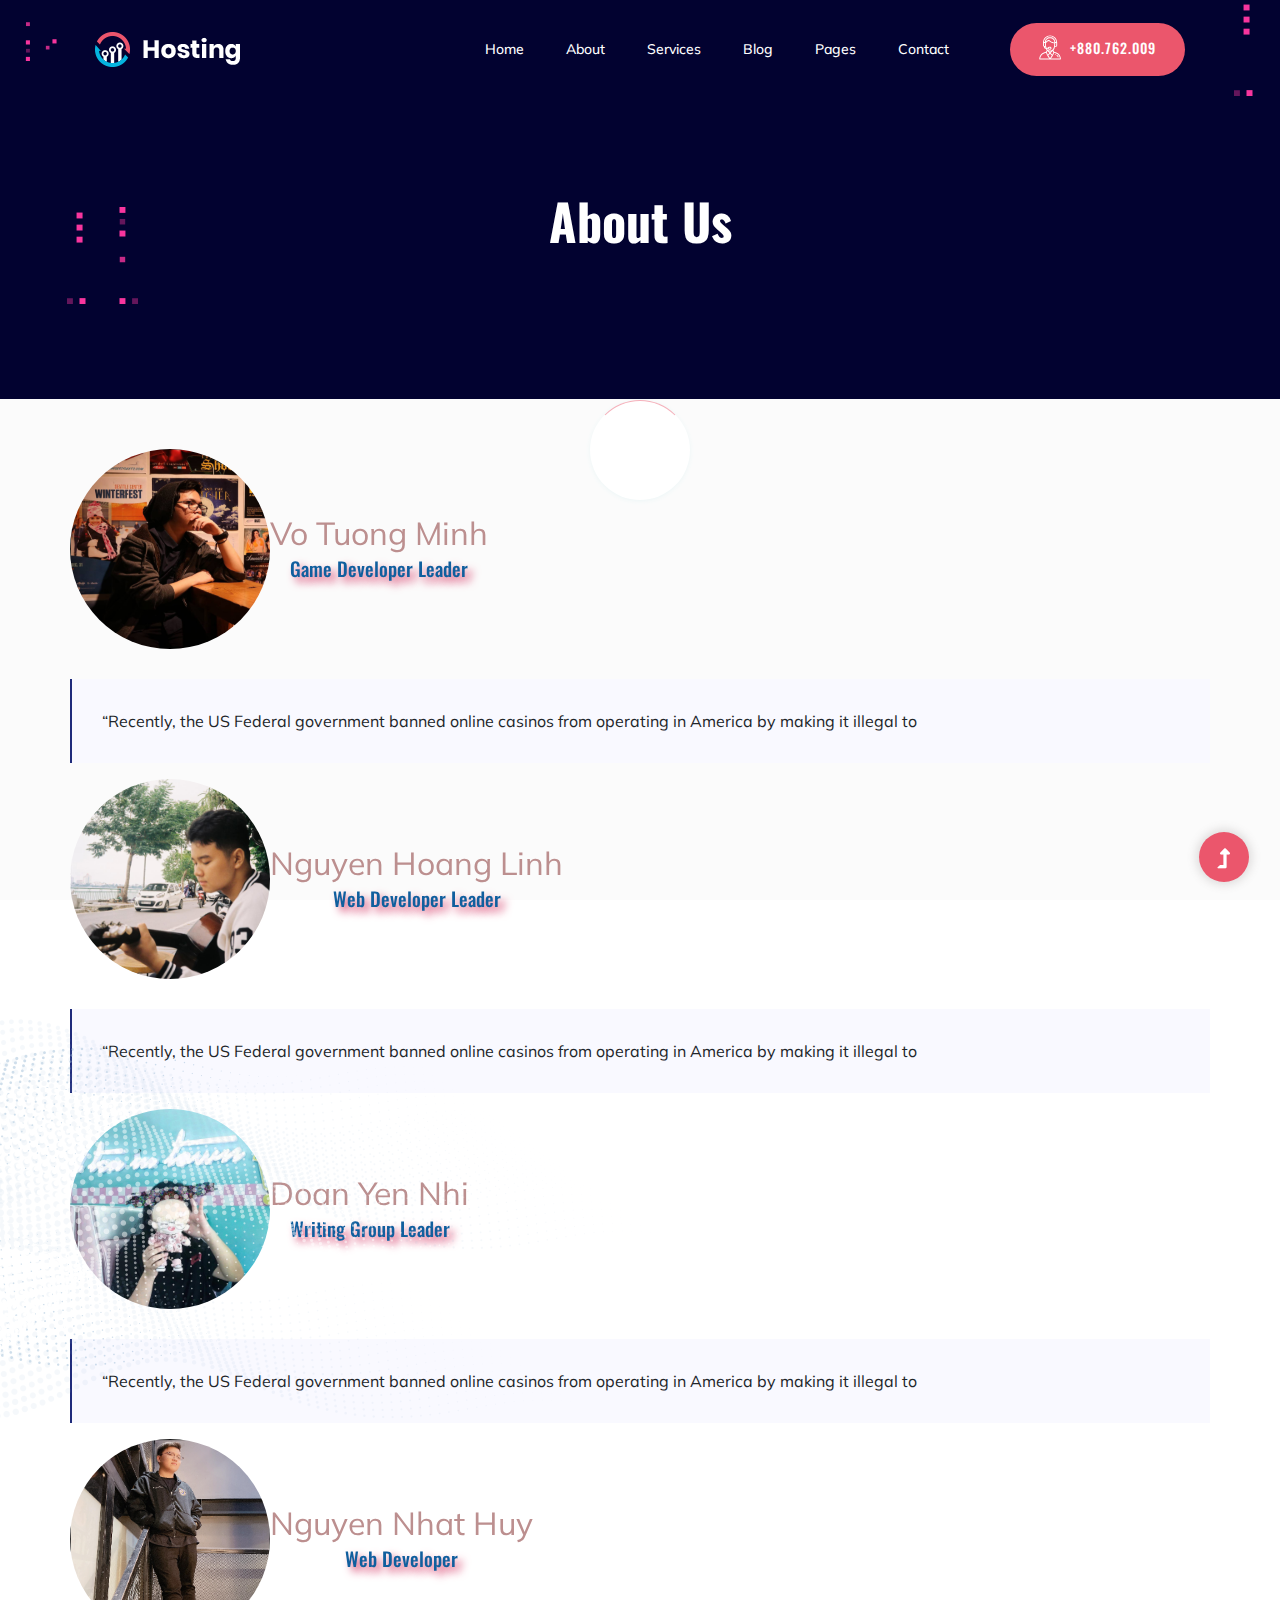
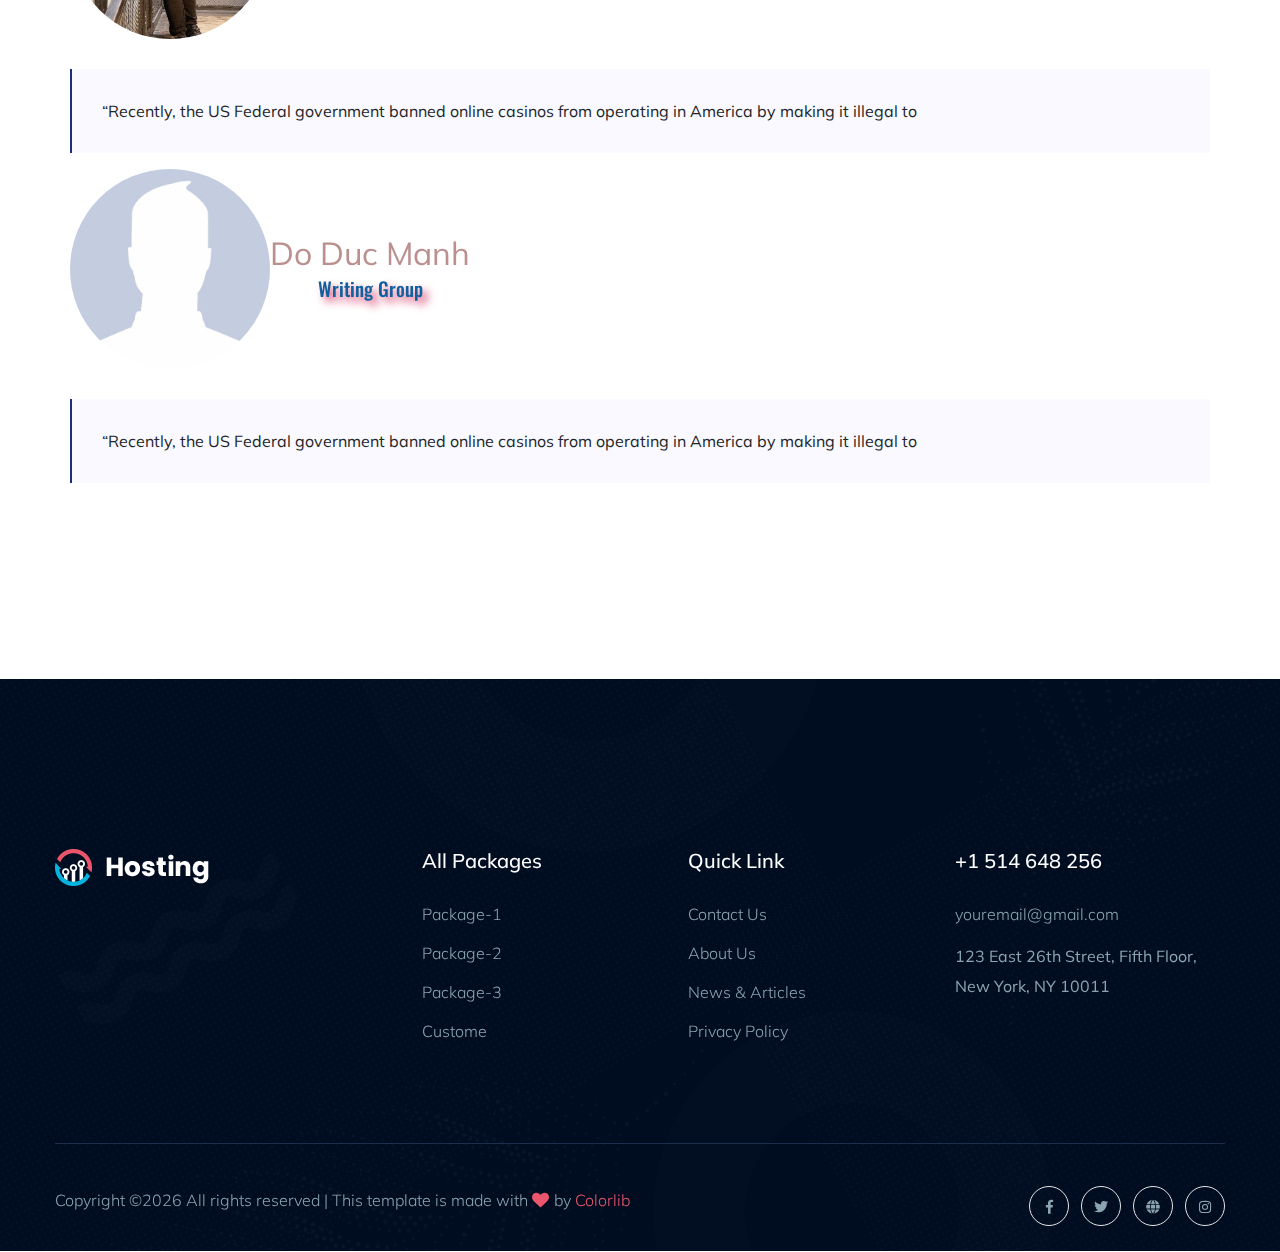
==== about.html @ b72f1ad6 "update about us" ====
<!doctype html>
<html class="no-js" lang="zxx">
    <head>
        <meta charset="utf-8">
        <meta http-equiv="x-ua-compatible" content="ie=edge">
        <title>栗 KURI 栗 team's website </title>
        <meta name="description" content="">
        <meta name="viewport" content="width=device-width, initial-scale=1">
        <link rel="manifest" href="site.webmanifest">
		<link rel="shortcut icon" type="image/x-icon" href="assets/img/favicon.ico">

		<!-- CSS here -->
            <link rel="stylesheet" href="assets/css/bootstrap.min.css">
            <link rel="stylesheet" href="assets/css/owl.carousel.min.css">
            <link rel="stylesheet" href="assets/css/slicknav.css">
            <link rel="stylesheet" href="assets/css/flaticon.css">
            <link rel="stylesheet" href="assets/css/animate.min.css">
            <link rel="stylesheet" href="assets/css/magnific-popup.css">
            <link rel="stylesheet" href="assets/css/fontawesome-all.min.css">
            <link rel="stylesheet" href="assets/css/themify-icons.css">
            <link rel="stylesheet" href="assets/css/slick.css">
            <link rel="stylesheet" href="assets/css/nice-select.css">
            <link rel="stylesheet" href="assets/css/style.css">
   </head>

   <body>
    <!-- Preloader Start -->
    <div id="preloader-active">
        <div class="preloader d-flex align-items-center justify-content-center">
            <div class="preloader-inner position-relative">
                <div class="preloader-circle"></div>
                <div class="preloader-img pere-text">
                    <img src="assets/img/logo/loder.jpg" alt="">
                </div>
            </div>
        </div>
    </div>
    <!-- Preloader Start -->
    <header>
        <!-- Header Start -->
       <div class="header-area header-transparent">
            <div class="main-header">
               <div class="header-bottom  header-sticky">
                    <div class="container-fluid">
                        <div class="row align-items-center">
                            <!-- Logo -->
                            <div class="col-xl-2 col-lg-1 col-md-1">
                                <div class="logo">
                                  <a href="index.html"><img src="assets/img/logo/logo.png" alt=""></a>
                                </div>
                            </div>
                            <div class="col-xl-8 col-lg-8 col-md-8">
                                <!-- Main-menu -->
                                <div class="main-menu f-right d-none d-lg-block">
                                    <nav> 
                                        <ul id="navigation">                                                                                                                                     
                                            <li><a href="index.html">Home</a></li>
                                            <li><a href="about.html">About</a></li>
                                            <li><a href="services.html">Services</a></li>
                                            <li><a href="blog.html">Blog</a>
                                                <ul class="submenu">
                                                    <li><a href="blog.html">Blog</a></li>
                                                    <li><a href="blog_details.html">Blog Details</a></li>
                                                </ul>
                                            </li>
                                            <li><a href="#">Pages</a>
                                                <ul class="submenu">
                                                    <li><a href="elements.html">Element</a></li>
                                                </ul>
                                            </li>
                                            <li><a href="contact.html">Contact</a></li>
                                        </ul>
                                    </nav>
                                </div>
                            </div>             
                            <div class="col-xl-2 col-lg-3 col-md-3">
                                <div class="header-right-btn f-right d-none d-lg-block">
                                    <a href="#" class="btn header-btn">
                                        <!-- iocn -->
                                        <svg   xmlns="http://www.w3.org/2000/svg" xmlns:xlink="http://www.w3.org/1999/xlink" width="22px" height="25px">
                                       <path fill-rule="evenodd"  fill="rgb(255, 255, 255)" d="M17.433,17.550 C20.041,18.419 21.933,21.164 21.933,24.076 C21.933,24.336 21.722,24.547 21.461,24.547 L0.704,24.547 C0.443,24.547 0.232,24.336 0.232,24.076 C0.232,21.164 2.124,18.419 4.731,17.550 L6.974,16.802 L7.778,15.193 C7.707,15.121 7.637,15.047 7.570,14.970 C7.248,14.600 6.984,14.188 6.779,13.744 L6.365,13.744 C5.584,13.744 4.949,13.109 4.949,12.329 L4.949,11.776 C4.400,11.581 4.006,11.057 4.006,10.442 L4.006,7.470 C4.006,3.559 7.170,0.393 11.082,0.393 C14.984,0.393 18.159,3.568 18.159,7.470 L18.159,10.442 C18.159,11.223 17.524,11.857 16.744,11.857 L15.885,11.857 L15.785,12.459 C15.615,13.477 15.111,14.455 14.386,15.192 L15.191,16.802 L17.433,17.550 ZM10.443,22.156 L11.082,23.184 C11.755,22.105 11.722,22.154 11.745,22.122 C12.128,21.613 12.485,21.078 12.812,20.528 L11.039,18.755 L9.357,20.535 C9.681,21.080 10.038,21.613 10.420,22.122 C10.428,22.134 10.435,22.145 10.443,22.156 ZM11.020,17.402 L11.854,16.521 C11.599,16.562 11.340,16.584 11.082,16.584 C10.753,16.584 10.423,16.550 10.099,16.481 L11.020,17.402 ZM8.381,16.097 L7.819,17.222 C8.109,18.061 8.463,18.882 8.875,19.671 L10.372,18.088 L8.381,16.097 ZM11.688,18.069 L13.289,19.671 C13.701,18.884 14.055,18.063 14.346,17.222 L13.704,15.938 L11.688,18.069 ZM7.016,17.783 L5.030,18.445 C2.936,19.143 1.381,21.267 1.194,23.604 L10.233,23.604 L9.652,22.672 C9.181,22.042 8.747,21.379 8.361,20.700 C8.360,20.699 8.359,20.698 8.358,20.696 C7.830,19.767 7.379,18.789 7.016,17.783 ZM5.893,12.329 C5.893,12.589 6.105,12.801 6.365,12.801 L6.450,12.801 C6.423,12.688 6.399,12.574 6.380,12.459 L6.280,11.857 L5.893,11.857 L5.893,12.329 ZM4.949,10.442 C4.949,10.702 5.161,10.914 5.421,10.914 L6.141,10.914 C6.024,10.005 5.945,9.042 5.912,8.096 C5.912,8.095 5.912,8.095 5.912,8.095 C5.912,8.093 5.912,8.092 5.912,8.090 C5.910,8.040 5.909,7.991 5.907,7.941 L4.949,7.941 L4.949,10.442 ZM16.744,10.914 C17.004,10.914 17.215,10.702 17.215,10.442 L17.215,7.941 L16.258,7.941 C16.257,7.969 16.256,7.995 16.255,8.022 C16.223,8.996 16.143,9.985 16.023,10.914 L16.744,10.914 ZM16.271,6.998 L17.197,6.998 C16.956,3.836 14.305,1.337 11.082,1.337 C7.845,1.337 5.206,3.836 4.967,6.998 L5.894,6.998 C5.928,4.393 8.049,2.281 10.660,2.281 L11.505,2.281 C14.115,2.281 16.237,4.393 16.271,6.998 ZM15.328,7.065 C15.329,4.953 13.618,3.224 11.505,3.224 L10.660,3.224 C8.679,3.224 7.055,4.742 6.857,6.663 C7.659,5.688 8.872,5.111 10.139,5.111 C10.264,5.111 10.384,5.160 10.472,5.249 C11.618,6.394 13.131,7.151 14.734,7.380 L15.324,7.464 C15.324,7.463 15.324,7.461 15.324,7.460 C15.327,7.342 15.328,7.213 15.328,7.065 ZM14.854,12.304 C14.941,11.778 14.975,11.590 15.018,11.298 C15.018,11.297 15.018,11.297 15.018,11.297 C15.154,10.387 15.249,9.398 15.296,8.413 L14.601,8.314 C12.865,8.066 11.222,7.268 9.952,6.060 C8.987,6.115 8.080,6.598 7.497,7.375 L6.862,8.222 C6.922,9.703 7.192,12.015 7.428,12.801 L8.804,12.801 C8.993,12.263 9.510,11.857 10.139,11.857 L11.082,11.857 C11.863,11.857 12.498,12.492 12.498,13.273 C12.498,14.054 11.864,14.688 11.082,14.688 L10.139,14.688 C9.524,14.688 8.999,14.293 8.805,13.744 L7.843,13.744 C8.388,14.658 9.233,15.296 10.155,15.526 C10.762,15.678 11.402,15.678 12.010,15.526 C13.486,15.157 14.604,13.802 14.854,12.304 ZM9.667,13.273 C9.667,13.533 9.879,13.744 10.139,13.744 L11.082,13.744 C11.343,13.744 11.554,13.533 11.554,13.273 C11.554,13.012 11.342,12.801 11.082,12.801 L10.139,12.801 C9.878,12.801 9.667,13.012 9.667,13.273 ZM13.820,20.671 C13.820,20.671 13.820,20.672 13.820,20.672 C13.817,20.677 13.815,20.681 13.813,20.685 C13.423,21.372 12.985,22.040 12.512,22.672 L11.932,23.604 L20.970,23.604 C20.784,21.267 19.228,19.143 17.135,18.445 L15.149,17.783 C14.788,18.781 14.342,19.751 13.820,20.671 ZM16.272,20.019 C16.011,20.019 15.800,19.807 15.800,19.547 C15.800,19.287 16.011,19.075 16.272,19.075 C16.532,19.075 16.744,19.287 16.744,19.547 C16.744,19.807 16.532,20.019 16.272,20.019 ZM18.217,20.073 C18.776,20.503 19.237,21.064 19.553,21.695 C19.669,21.928 19.574,22.212 19.341,22.328 C19.109,22.444 18.825,22.350 18.708,22.116 C18.457,21.612 18.088,21.165 17.642,20.822 C17.435,20.663 17.397,20.366 17.556,20.160 C17.714,19.953 18.011,19.914 18.217,20.073 Z"/>
                                       </svg>+880.762.009
                                    </a>
                                </div>
                            </div>
                            <!-- Mobile Menu -->
                            <div class="col-12">
                                <div class="mobile_menu d-block d-lg-none"></div>
                            </div>
                        </div>
                    </div>
               </div>
            </div>
       </div>
        <!-- Header End -->
    </header>
    <main>

        <!-- Hero Start-->
        <div class="slider-area slider-bg ">
            <div class="single-slider d-flex align-items-center slider-height2 ">
                <div class="container">
                    <div class="row">
                        <div class="col-xl-12">
                            <div class="hero-cap text-center pt-50">
                                <h2>About us</h2>
                            </div>
                        </div>
                    </div>
                </div>
            </div>
            <!-- Slider Shape -->
            <div class="slider-shape d-none d-lg-block">
                <img class="slider-shape1" src="assets/img/hero/top-left-shape.png" alt="">
                <img class="slider-shape2" src="assets/img/hero/right-top-shape.png" alt="">
                <img class="slider-shape3" src="assets/img/hero/left-botom-shape.png" alt="">
            </div>
        </div>
        <!--Hero End -->
       
        <!-- Testimonial Start -->
        <div class="testimonial-area testimonial-padding">
            <div class="container ">
               <div style="margin-top: 50px;" class="col align-items-center">
                    <div class="col-lg-15 col-md-15">
                        <!-- <div class="h1-testimonial-active">
                         
                            <div class="single-testimonial">
                                
                                <div class="testimonial-caption ">
                                     -->
                        <div class="testimonial-founder d-flex align-items-center mb-30">
                            <div class="founder-img">
                                <img style="border-radius: 50%; width: 200px; height: 200px;" src="assets/img/about us pic/img-3.png" alt="">
                            </div>
                            <div class="founder-text">
                                <span style="color:rosybrown ; font-size: xx-large; text-align: center; ">Vo Tuong Minh</span>
                                <h1 style="color:#105F9E; text-align: center; text-shadow: 5px 5px 8px #D6426D; font-size: larger; ">Game Developer Leader</h1>
                            </div>
                        </div>
                        <div class="row">
                            <div class="col-lg-12">
                                <blockquote class="generic-blockquote">
                                    “Recently, the US Federal government banned online casinos from operating in America by
                                    making it illegal to
                            
                                </blockquote>
                            </div>
                        </div>
                        
                        <div class="testimonial-founder d-flex align-items-center mb-30">
                            <div class="founder-img">
                                <img style="border-radius: 50%; width: 200px; height: 200px;" src="assets/img/about us pic/img-4.jpg" alt="">
                            </div>
                            <div class="founder-text">
                                <span style="color:rosybrown ; font-size: xx-large; text-align: center; ">Nguyen Hoang Linh</span>
                                <h1 style="color:#105F9E; text-align: center; text-shadow: 5px 5px 8px #D6426D; font-size: larger; ">Web Developer Leader</h1>
                            </div>
                        </div>
                        <div class="row">
                            <div class="col-lg-12">
                                <blockquote class="generic-blockquote">
                                    “Recently, the US Federal government banned online casinos from operating in America by
                                    making it illegal to
                                    
                                </blockquote>
                            </div>
                        </div>
                        <div class="testimonial-founder d-flex align-items-center mb-30">
                            <div class="founder-img">
                                <img style="border-radius: 50%; width: 200px; height: 200px;" src="assets/img/about us pic/img1.jpg" alt="">
                            </div>
                            <div class="founder-text">
                                <span style="color:rosybrown ; font-size: xx-large; text-align: center; ">Doan Yen Nhi</span>
                                <h1 style="color:#105F9E; text-align: center; text-shadow: 5px 5px 8px #D6426D; font-size: larger; ">Writing Group Leader</h1>
                            </div>
                        </div>
                        <div class="row">
                            <div class="col-lg-12">
                                <blockquote class="generic-blockquote">
                                    “Recently, the US Federal government banned online casinos from operating in America by
                                    making it illegal to
                                   
                                </blockquote>
                            </div>
                        </div>
                        <div class="testimonial-founder d-flex align-items-center mb-30">
                            <div class="founder-img">
                                <img style="border-radius: 50%; width: 200px; height: 200px;" src="assets/img/about us pic/img-2.png" alt="">
                            </div>
                            <div class="founder-text">
                                <span style="color:rosybrown ; font-size: xx-large; text-align: center; ">Nguyen Nhat Huy</span>
                                <h1 style="color:#105F9E; text-align: center; text-shadow: 5px 5px 8px #D6426D; font-size: larger; ">Web Developer</h1>
                            </div>
                        </div>
                        <div class="row">
                            <div class="col-lg-12">
                                <blockquote class="generic-blockquote">
                                    “Recently, the US Federal government banned online casinos from operating in America by
                                    making it illegal to
                                   
                                </blockquote>
                            </div>
                        </div>

                        <div class="testimonial-founder d-flex align-items-center mb-30">
                            <div class="founder-img">
                                <img style="border-radius: 50%; width: 200px; height: 200px;" src="assets/img/about us pic/img-5.jpg" alt="">
                            </div>
                            <div class="founder-text">
                                <span style="color:rosybrown ; font-size: xx-large; text-align: center; ">Do Duc Manh</span>
                                <h1 style="color:#105F9E; text-align: center; text-shadow: 5px 5px 8px #D6426D; font-size: larger; ">Writing Group</h1>
                            </div>
                        </div>
                        <div class="row">
                            <div class="col-lg-12">
                                <blockquote class="generic-blockquote">
                                    “Recently, the US Federal government banned online casinos from operating in America by
                                    making it illegal to
                                   
                                </blockquote>
                            </div>
                        </div>



                        
                                
                    </div>
                    
               </div>
            </div>
            <!-- Shape -->
            <img src="assets/img/testmonial/shape-testimonial.png" class="testimonial-shape d-none d-lg-block" alt="">
        </div>
        <!-- Testimonial End -->

    </main>
    <footer>
        <!-- Footer Start-->
        <div class="footer-area">
            <div class="container">
               <div class="footer-top footer-padding">
                    <div class="row justify-content-between">
                        <div class="col-xl-3 col-lg-4 col-md-4 col-sm-6">
                            <div class="single-footer-caption mb-50">
                                <div class="single-footer-caption mb-30">
                                    <!-- logo -->
                                    <div class="footer-logo">
                                        <a href="index.html"><img src="assets/img/logo/logo2_footer.png" alt=""></a>
                                    </div>
                                </div>
                            </div>
                        </div>
                        <div class="col-xl-2 col-lg-2 col-md-4 col-sm-6">
                            <div class="single-footer-caption mb-50">
                                <div class="footer-tittle">
                                    <h4>All packages</h4>
                                    <ul>
                                        <li><a href="#">Package-1</a></li>
                                        <li><a href="#">Package-2</a></li>
                                        <li><a href="#">Package-3</a></li>
                                        <li><a href="#">Custome</a></li>
                                    </ul>
                                </div>
                            </div>
                        </div>
                        <div class="col-xl-2 col-lg-3 col-md-4 col-sm-6">
                            <div class="single-footer-caption mb-50">
                                <div class="footer-tittle">
                                    <h4>Quick Link</h4>
                                    <ul>
                                        <li><a href="#">Contact Us</a></li>
                                        <li><a href="#">About Us</a></li>
                                        <li><a href="#">News & Articles</a></li>
                                        <li><a href="#">Privacy Policy</a></li>     
                                    </ul>
                                </div>
                            </div>
                        </div>
                        <div class="col-xl-3 col-lg-3 col-md-4 col-sm-6">
                            <div class="single-footer-caption mb-50">
                                <div class="footer-tittle">
                                    <h4>+1 514 648 256</h4>
                                    <ul>
                                        <li><a href="#">youremail@gmail.com</a></li>
                                    </ul>
                                    <p>123 East 26th Street, Fifth Floor, New York, NY 10011</p>
                                </div>
                            </div>
                        </div>
                    </div>
               </div>
                <div class="footer-bottom">
                    <div class="row d-flex justify-content-between align-items-center">
                        <div class="col-xl-9 col-lg-9 ">
                            <div class="footer-copy-right">
                                <p><!-- Link back to Colorlib can't be removed. Template is licensed under CC BY 3.0. -->
  Copyright &copy;<script>document.write(new Date().getFullYear());</script> All rights reserved | This template is made with <i class="fa fa-heart" aria-hidden="true"></i> by <a href="https://colorlib.com" target="_blank">Colorlib</a>
  <!-- Link back to Colorlib can't be removed. Template is licensed under CC BY 3.0. --></p>
                            </div>
                        </div>
                        <div class="col-xl-3 col-lg-3">
                            <!-- Footer Social -->
                            <div class="footer-social f-right">
                                <a href="#"><i class="fab fa-facebook-f"></i></a>
                                <a href="#"><i class="fab fa-twitter"></i></a>
                                <a href="#"><i class="fas fa-globe"></i></a>
                                <a href="#"><i class="fab fa-instagram"></i></a>
                            </div>
                        </div>
                    </div>
               </div>
            </div>
        </div>
        <!-- Footer End-->
    </footer>
    <!-- Scroll Up -->
    <div id="back-top" >
        <a title="Go to Top" href="#"> <i class="fas fa-level-up-alt"></i></a>
    </div>


    <!-- JS here -->
		<!-- All JS Custom Plugins Link Here here -->
        <script src="./assets/js/vendor/modernizr-3.5.0.min.js"></script>
		<!-- Jquery, Popper, Bootstrap -->
		<script src="./assets/js/vendor/jquery-1.12.4.min.js"></script>
        <script src="./assets/js/popper.min.js"></script>
        <script src="./assets/js/bootstrap.min.js"></script>
	    <!-- Jquery Mobile Menu -->
        <script src="./assets/js/jquery.slicknav.min.js"></script>

		<!-- Jquery Slick , Owl-Carousel Plugins -->
        <script src="./assets/js/owl.carousel.min.js"></script>
        <script src="./assets/js/slick.min.js"></script>
		<!-- One Page, Animated-HeadLin -->
        <script src="./assets/js/wow.min.js"></script>
		<script src="./assets/js/animated.headline.js"></script>
        <script src="./assets/js/jquery.magnific-popup.js"></script>

		<!-- Nice-select, sticky -->
        <script src="./assets/js/jquery.nice-select.min.js"></script>
		<script src="./assets/js/jquery.sticky.js"></script>
        
        <!-- contact js -->
        <script src="./assets/js/contact.js"></script>
        <script src="./assets/js/jquery.form.js"></script>
        <script src="./assets/js/jquery.validate.min.js"></script>
        <script src="./assets/js/mail-script.js"></script>
        <script src="./assets/js/jquery.ajaxchimp.min.js"></script>
        
		<!-- Jquery Plugins, main Jquery -->	
        <script src="./assets/js/plugins.js"></script>
        <script src="./assets/js/main.js"></script>
        
    </body>
</html>
---- assets/css/flaticon.css ----
/*
  	Flaticon icon font: Flaticon
  	Creation date: 21/03/2020 04:40
  	*/

@font-face {
  font-family: "Flaticon";
  src: url("../fonts/Flaticon.eot");
  src: url("../fonts/Flaticon.eot?#iefix") format("embedded-opentype"),
       url("../fonts/Flaticon.woff2") format("woff2"),
       url("../fonts/Flaticon.woff") format("woff"),
       url("../fonts/Flaticon.ttf") format("truetype"),
       url("../fonts/Flaticon.svg#Flaticon") format("svg");
  font-weight: normal;
  font-style: normal;
}

@media screen and (-webkit-min-device-pixel-ratio:0) {
  @font-face {
    font-family: "Flaticon";
    src: url("../fonts/Flaticon.svg#Flaticon") format("svg");
  }
}

[class^="flaticon-"]:before, [class*=" flaticon-"]:before,
[class^="flaticon-"]:after, [class*=" flaticon-"]:after {   
  font-family: Flaticon;
font-style: normal;
margin-left: 20px;
}

.flaticon-server:before { content: "\f100"; }
.flaticon-green:before { content: "\f101"; }
.flaticon-servers:before { content: "\f102"; }
.flaticon-cloud:before { content: "\f103"; }
.flaticon-data:before { content: "\f104"; }
---- assets/css/themify-icons.css ----
@font-face {
	font-family: 'themify';
	src:url('../fonts/themify.eot?-fvbane');


	src:url('../fonts/themify.eot?#iefix-fvbane') format('embedded-opentype'),
		url('../fonts/themify.woff?-fvbane') format('woff'),
		url('../fonts/themify.ttf?-fvbane') format('truetype'),
		url('../fonts/themify.svg?-fvbane#themify') format('svg');
	font-weight: normal;
	font-style: normal;
}

[class^="ti-"], [class*=" ti-"] {
	font-family: 'themify';
	speak: none;
	font-style: normal;
	font-weight: normal;
	font-variant: normal;
	text-transform: none;
	line-height: 1;

	/* Better Font Rendering =========== */
	-webkit-font-smoothing: antialiased;
	-moz-osx-font-smoothing: grayscale;
}

.ti-wand:before {
	content: "\e600";
}
.ti-volume:before {
	content: "\e601";
}
.ti-user:before {
	content: "\e602";
}
.ti-unlock:before {
	content: "\e603";
}
.ti-unlink:before {
	content: "\e604";
}
.ti-trash:before {
	content: "\e605";
}
.ti-thought:before {
	content: "\e606";
}
.ti-target:before {
	content: "\e607";
}
.ti-tag:before {
	content: "\e608";
}
.ti-tablet:before {
	content: "\e609";
}
.ti-star:before {
	content: "\e60a";
}
.ti-spray:before {
	content: "\e60b";
}
.ti-signal:before {
	content: "\e60c";
}
.ti-shopping-cart:before {
	content: "\e60d";
}
.ti-shopping-cart-full:before {
	content: "\e60e";
}
.ti-settings:before {
	content: "\e60f";
}
.ti-search:before {
	content: "\e610";
}
.ti-zoom-in:before {
	content: "\e611";
}
.ti-zoom-out:before {
	content: "\e612";
}
.ti-cut:before {
	content: "\e613";
}
.ti-ruler:before {
	content: "\e614";
}
.ti-ruler-pencil:before {
	content: "\e615";
}
.ti-ruler-alt:before {
	content: "\e616";
}
.ti-bookmark:before {
	content: "\e617";
}
.ti-bookmark-alt:before {
	content: "\e618";
}
.ti-reload:before {
	content: "\e619";
}
.ti-plus:before {
	content: "\e61a";
}
.ti-pin:before {
	content: "\e61b";
}
.ti-pencil:before {
	content: "\e61c";
}
.ti-pencil-alt:before {
	content: "\e61d";
}
.ti-paint-roller:before {
	content: "\e61e";
}
.ti-paint-bucket:before {
	content: "\e61f";
}
.ti-na:before {
	content: "\e620";
}
.ti-mobile:before {
	content: "\e621";
}
.ti-minus:before {
	content: "\e622";
}
.ti-medall:before {
	content: "\e623";
}
.ti-medall-alt:before {
	content: "\e624";
}
.ti-marker:before {
	content: "\e625";
}
.ti-marker-alt:before {
	content: "\e626";
}
.ti-arrow-up:before {
	content: "\e627";
}
.ti-arrow-right:before {
	content: "\e628";
}
.ti-arrow-left:before {
	content: "\e629";
}
.ti-arrow-down:before {
	content: "\e62a";
}
.ti-lock:before {
	content: "\e62b";
}
.ti-location-arrow:before {
	content: "\e62c";
}
.ti-link:before {
	content: "\e62d";
}
.ti-layout:before {
	content: "\e62e";
}
.ti-layers:before {
	content: "\e62f";
}
.ti-layers-alt:before {
	content: "\e630";
}
.ti-key:before {
	content: "\e631";
}
.ti-import:before {
	content: "\e632";
}
.ti-image:before {
	content: "\e633";
}
.ti-heart:before {
	content: "\e634";
}
.ti-heart-broken:before {
	content: "\e635";
}
.ti-hand-stop:before {
	content: "\e636";
}
.ti-hand-open:before {
	content: "\e637";
}
.ti-hand-drag:before {
	content: "\e638";
}
.ti-folder:before {
	content: "\e639";
}
.ti-flag:before {
	content: "\e63a";
}
.ti-flag-alt:before {
	content: "\e63b";
}
.ti-flag-alt-2:before {
	content: "\e63c";
}
.ti-eye:before {
	content: "\e63d";
}
.ti-export:before {
	content: "\e63e";
}
.ti-exchange-vertical:before {
	content: "\e63f";
}
.ti-desktop:before {
	content: "\e640";
}
.ti-cup:before {
	content: "\e641";
}
.ti-crown:before {
	content: "\e642";
}
.ti-comments:before {
	content: "\e643";
}
.ti-comment:before {
	content: "\e644";
}
.ti-comment-alt:before {
	content: "\e645";
}
.ti-close:before {
	content: "\e646";
}
.ti-clip:before {
	content: "\e647";
}
.ti-angle-up:before {
	content: "\e648";
}
.ti-angle-right:before {
	content: "\e649";
}
.ti-angle-left:before {
	content: "\e64a";
}
.ti-angle-down:before {
	content: "\e64b";
}
.ti-check:before {
	content: "\e64c";
}
.ti-check-box:before {
	content: "\e64d";
}
.ti-camera:before {
	content: "\e64e";
}
.ti-announcement:before {
	content: "\e64f";
}
.ti-brush:before {
	content: "\e650";
}
.ti-briefcase:before {
	content: "\e651";
}
.ti-bolt:before {
	content: "\e652";
}
.ti-bolt-alt:before {
	content: "\e653";
}
.ti-blackboard:before {
	content: "\e654";
}
.ti-bag:before {
	content: "\e655";
}
.ti-move:before {
	content: "\e656";
}
.ti-arrows-vertical:before {
	content: "\e657";
}
.ti-arrows-horizontal:before {
	content: "\e658";
}
.ti-fullscreen:before {
	content: "\e659";
}
.ti-arrow-top-right:before {
	content: "\e65a";
}
.ti-arrow-top-left:before {
	content: "\e65b";
}
.ti-arrow-circle-up:before {
	content: "\e65c";
}
.ti-arrow-circle-right:before {
	content: "\e65d";
}
.ti-arrow-circle-left:before {
	content: "\e65e";
}
.ti-arrow-circle-down:before {
	content: "\e65f";
}
.ti-angle-double-up:before {
	content: "\e660";
}
.ti-angle-double-right:before {
	content: "\e661";
}
.ti-angle-double-left:before {
	content: "\e662";
}
.ti-angle-double-down:before {
	content: "\e663";
}
.ti-zip:before {
	content: "\e664";
}
.ti-world:before {
	content: "\e665";
}
.ti-wheelchair:before {
	content: "\e666";
}
.ti-view-list:before {
	content: "\e667";
}
.ti-view-list-alt:before {
	content: "\e668";
}
.ti-view-grid:before {
	content: "\e669";
}
.ti-uppercase:before {
	content: "\e66a";
}
.ti-upload:before {
	content: "\e66b";
}
.ti-underline:before {
	content: "\e66c";
}
.ti-truck:before {
	content: "\e66d";
}
.ti-timer:before {
	content: "\e66e";
}
.ti-ticket:before {
	content: "\e66f";
}
.ti-thumb-up:before {
	content: "\e670";
}
.ti-thumb-down:before {
	content: "\e671";
}
.ti-text:before {
	content: "\e672";
}
.ti-stats-up:before {
	content: "\e673";
}
.ti-stats-down:before {
	content: "\e674";
}
.ti-split-v:before {
	content: "\e675";
}
.ti-split-h:before {
	content: "\e676";
}
.ti-smallcap:before {
	content: "\e677";
}
.ti-shine:before {
	content: "\e678";
}
.ti-shift-right:before {
	content: "\e679";
}
.ti-shift-left:before {
	content: "\e67a";
}
.ti-shield:before {
	content: "\e67b";
}
.ti-notepad:before {
	content: "\e67c";
}
.ti-server:before {
	content: "\e67d";
}
.ti-quote-right:before {
	content: "\e67e";
}
.ti-quote-left:before {
	content: "\e67f";
}
.ti-pulse:before {
	content: "\e680";
}
.ti-printer:before {
	content: "\e681";
}
.ti-power-off:before {
	content: "\e682";
}
.ti-plug:before {
	content: "\e683";
}
.ti-pie-chart:before {
	content: "\e684";
}
.ti-paragraph:before {
	content: "\e685";
}
.ti-panel:before {
	content: "\e686";
}
.ti-package:before {
	content: "\e687";
}
.ti-music:before {
	content: "\e688";
}
.ti-music-alt:before {
	content: "\e689";
}
.ti-mouse:before {
	content: "\e68a";
}
.ti-mouse-alt:before {
	content: "\e68b";
}
.ti-money:before {
	content: "\e68c";
}
.ti-microphone:before {
	content: "\e68d";
}
.ti-menu:before {
	content: "\e68e";
}
.ti-menu-alt:before {
	content: "\e68f";
}
.ti-map:before {
	content: "\e690";
}
.ti-map-alt:before {
	content: "\e691";
}
.ti-loop:before {
	content: "\e692";
}
.ti-location-pin:before {
	content: "\e693";
}
.ti-list:before {
	content: "\e694";
}
.ti-light-bulb:before {
	content: "\e695";
}
.ti-Italic:before {
	content: "\e696";
}
.ti-info:before {
	content: "\e697";
}
.ti-infinite:before {
	content: "\e698";
}
.ti-id-badge:before {
	content: "\e699";
}
.ti-hummer:before {
	content: "\e69a";
}
.ti-home:before {
	content: "\e69b";
}
.ti-help:before {
	content: "\e69c";
}
.ti-headphone:before {
	content: "\e69d";
}
.ti-harddrives:before {
	content: "\e69e";
}
.ti-harddrive:before {
	content: "\e69f";
}
.ti-gift:before {
	content: "\e6a0";
}
.ti-game:before {
	content: "\e6a1";
}
.ti-filter:before {
	content: "\e6a2";
}
.ti-files:before {
	content: "\e6a3";
}
.ti-file:before {
	content: "\e6a4";
}
.ti-eraser:before {
	content: "\e6a5";
}
.ti-envelope:before {
	content: "\e6a6";
}
.ti-download:before {
	content: "\e6a7";
}
.ti-direction:before {
	content: "\e6a8";
}
.ti-direction-alt:before {
	content: "\e6a9";
}
.ti-dashboard:before {
	content: "\e6aa";
}
.ti-control-stop:before {
	content: "\e6ab";
}
.ti-control-shuffle:before {
	content: "\e6ac";
}
.ti-control-play:before {
	content: "\e6ad";
}
.ti-control-pause:before {
	content: "\e6ae";
}
.ti-control-forward:before {
	content: "\e6af";
}
.ti-control-backward:before {
	content: "\e6b0";
}
.ti-cloud:before {
	content: "\e6b1";
}
.ti-cloud-up:before {
	content: "\e6b2";
}
.ti-cloud-down:before {
	content: "\e6b3";
}
.ti-clipboard:before {
	content: "\e6b4";
}
.ti-car:before {
	content: "\e6b5";
}
.ti-calendar:before {
	content: "\e6b6";
}
.ti-book:before {
	content: "\e6b7";
}
.ti-bell:before {
	content: "\e6b8";
}
.ti-basketball:before {
	content: "\e6b9";
}
.ti-bar-chart:before {
	content: "\e6ba";
}
.ti-bar-chart-alt:before {
	content: "\e6bb";
}
.ti-back-right:before {
	content: "\e6bc";
}
.ti-back-left:before {
	content: "\e6bd";
}
.ti-arrows-corner:before {
	content: "\e6be";
}
.ti-archive:before {
	content: "\e6bf";
}
.ti-anchor:before {
	content: "\e6c0";
}
.ti-align-right:before {
	content: "\e6c1";
}
.ti-align-left:before {
	content: "\e6c2";
}
.ti-align-justify:before {
	content: "\e6c3";
}
.ti-align-center:before {
	content: "\e6c4";
}
.ti-alert:before {
	content: "\e6c5";
}
.ti-alarm-clock:before {
	content: "\e6c6";
}
.ti-agenda:before {
	content: "\e6c7";
}
.ti-write:before {
	content: "\e6c8";
}
.ti-window:before {
	content: "\e6c9";
}
.ti-widgetized:before {
	content: "\e6ca";
}
.ti-widget:before {
	content: "\e6cb";
}
.ti-widget-alt:before {
	content: "\e6cc";
}
.ti-wallet:before {
	content: "\e6cd";
}
.ti-video-clapper:before {
	content: "\e6ce";
}
.ti-video-camera:before {
	content: "\e6cf";
}
.ti-vector:before {
	content: "\e6d0";
}
.ti-themify-logo:before {
	content: "\e6d1";
}
.ti-themify-favicon:before {
	content: "\e6d2";
}
.ti-themify-favicon-alt:before {
	content: "\e6d3";
}
.ti-support:before {
	content: "\e6d4";
}
.ti-stamp:before {
	content: "\e6d5";
}
.ti-split-v-alt:before {
	content: "\e6d6";
}
.ti-slice:before {
	content: "\e6d7";
}
.ti-shortcode:before {
	content: "\e6d8";
}
.ti-shift-right-alt:before {
	content: "\e6d9";
}
.ti-shift-left-alt:before {
	content: "\e6da";
}
.ti-ruler-alt-2:before {
	content: "\e6db";
}
.ti-receipt:before {
	content: "\e6dc";
}
.ti-pin2:before {
	content: "\e6dd";
}
.ti-pin-alt:before {
	content: "\e6de";
}
.ti-pencil-alt2:before {
	content: "\e6df";
}
.ti-palette:before {
	content: "\e6e0";
}
.ti-more:before {
	content: "\e6e1";
}
.ti-more-alt:before {
	content: "\e6e2";
}
.ti-microphone-alt:before {
	content: "\e6e3";
}
.ti-magnet:before {
	content: "\e6e4";
}
.ti-line-double:before {
	content: "\e6e5";
}
.ti-line-dotted:before {
	content: "\e6e6";
}
.ti-line-dashed:before {
	content: "\e6e7";
}
.ti-layout-width-full:before {
	content: "\e6e8";
}
.ti-layout-width-default:before {
	content: "\e6e9";
}
.ti-layout-width-default-alt:before {
	content: "\e6ea";
}
.ti-layout-tab:before {
	content: "\e6eb";
}
.ti-layout-tab-window:before {
	content: "\e6ec";
}
.ti-layout-tab-v:before {
	content: "\e6ed";
}
.ti-layout-tab-min:before {
	content: "\e6ee";
}
.ti-layout-slider:before {
	content: "\e6ef";
}
.ti-layout-slider-alt:before {
	content: "\e6f0";
}
.ti-layout-sidebar-right:before {
	content: "\e6f1";
}
.ti-layout-sidebar-none:before {
	content: "\e6f2";
}
.ti-layout-sidebar-left:before {
	content: "\e6f3";
}
.ti-layout-placeholder:before {
	content: "\e6f4";
}
.ti-layout-menu:before {
	content: "\e6f5";
}
.ti-layout-menu-v:before {
	content: "\e6f6";
}
.ti-layout-menu-separated:before {
	content: "\e6f7";
}
.ti-layout-menu-full:before {
	content: "\e6f8";
}
.ti-layout-media-right-alt:before {
	content: "\e6f9";
}
.ti-layout-media-right:before {
	content: "\e6fa";
}
.ti-layout-media-overlay:before {
	content: "\e6fb";
}
.ti-layout-media-overlay-alt:before {
	content: "\e6fc";
}
.ti-layout-media-overlay-alt-2:before {
	content: "\e6fd";
}
.ti-layout-media-left-alt:before {
	content: "\e6fe";
}
.ti-layout-media-left:before {
	content: "\e6ff";
}
.ti-layout-media-center-alt:before {
	content: "\e700";
}
.ti-layout-media-center:before {
	content: "\e701";
}
.ti-layout-list-thumb:before {
	content: "\e702";
}
.ti-layout-list-thumb-alt:before {
	content: "\e703";
}
.ti-layout-list-post:before {
	content: "\e704";
}
.ti-layout-list-large-image:before {
	content: "\e705";
}
.ti-layout-line-solid:before {
	content: "\e706";
}
.ti-layout-grid4:before {
	content: "\e707";
}
.ti-layout-grid3:before {
	content: "\e708";
}
.ti-layout-grid2:before {
	content: "\e709";
}
.ti-layout-grid2-thumb:before {
	content: "\e70a";
}
.ti-layout-cta-right:before {
	content: "\e70b";
}
.ti-layout-cta-left:before {
	content: "\e70c";
}
.ti-layout-cta-center:before {
	content: "\e70d";
}
.ti-layout-cta-btn-right:before {
	content: "\e70e";
}
.ti-layout-cta-btn-left:before {
	content: "\e70f";
}
.ti-layout-column4:before {
	content: "\e710";
}
.ti-layout-column3:before {
	content: "\e711";
}
.ti-layout-column2:before {
	content: "\e712";
}
.ti-layout-accordion-separated:before {
	content: "\e713";
}
.ti-layout-accordion-merged:before {
	content: "\e714";
}
.ti-layout-accordion-list:before {
	content: "\e715";
}
.ti-ink-pen:before {
	content: "\e716";
}
.ti-info-alt:before {
	content: "\e717";
}
.ti-help-alt:before {
	content: "\e718";
}
.ti-headphone-alt:before {
	content: "\e719";
}
.ti-hand-point-up:before {
	content: "\e71a";
}
.ti-hand-point-right:before {
	content: "\e71b";
}
.ti-hand-point-left:before {
	content: "\e71c";
}
.ti-hand-point-down:before {
	content: "\e71d";
}
.ti-gallery:before {
	content: "\e71e";
}
.ti-face-smile:before {
	content: "\e71f";
}
.ti-face-sad:before {
	content: "\e720";
}
.ti-credit-card:before {
	content: "\e721";
}
.ti-control-skip-forward:before {
	content: "\e722";
}
.ti-control-skip-backward:before {
	content: "\e723";
}
.ti-control-record:before {
	content: "\e724";
}
.ti-control-eject:before {
	content: "\e725";
}
.ti-comments-smiley:before {
	content: "\e726";
}
.ti-brush-alt:before {
	content: "\e727";
}
.ti-youtube:before {
	content: "\e728";
}
.ti-vimeo:before {
	content: "\e729";
}
.ti-twitter:before {
	content: "\e72a";
}
.ti-time:before {
	content: "\e72b";
}
.ti-tumblr:before {
	content: "\e72c";
}
.ti-skype:before {
	content: "\e72d";
}
.ti-share:before {
	content: "\e72e";
}
.ti-share-alt:before {
	content: "\e72f";
}
.ti-rocket:before {
	content: "\e730";
}
.ti-pinterest:before {
	content: "\e731";
}
.ti-new-window:before {
	content: "\e732";
}
.ti-microsoft:before {
	content: "\e733";
}
.ti-list-ol:before {
	content: "\e734";
}
.ti-linkedin:before {
	content: "\e735";
}
.ti-layout-sidebar-2:before {
	content: "\e736";
}
.ti-layout-grid4-alt:before {
	content: "\e737";
}
.ti-layout-grid3-alt:before {
	content: "\e738";
}
.ti-layout-grid2-alt:before {
	content: "\e739";
}
.ti-layout-column4-alt:before {
	content: "\e73a";
}
.ti-layout-column3-alt:before {
	content: "\e73b";
}
.ti-layout-column2-alt:before {
	content: "\e73c";
}
.ti-instagram:before {
	content: "\e73d";
}
.ti-google:before {
	content: "\e73e";
}
.ti-github:before {
	content: "\e73f";
}
.ti-flickr:before {
	content: "\e740";
}
.ti-facebook:before {
	content: "\e741";
}
.ti-dropbox:before {
	content: "\e742";
}
.ti-dribbble:before {
	content: "\e743";
}
.ti-apple:before {
	content: "\e744";
}
.ti-android:before {
	content: "\e745";
}
.ti-save:before {
	content: "\e746";
}
.ti-save-alt:before {
	content: "\e747";
}
.ti-yahoo:before {
	content: "\e748";
}
.ti-wordpress:before {
	content: "\e749";
}
.ti-vimeo-alt:before {
	content: "\e74a";
}
.ti-twitter-alt:before {
	content: "\e74b";
}
.ti-tumblr-alt:before {
	content: "\e74c";
}
.ti-trello:before {
	content: "\e74d";
}
.ti-stack-overflow:before {
	content: "\e74e";
}
.ti-soundcloud:before {
	content: "\e74f";
}
.ti-sharethis:before {
	content: "\e750";
}
.ti-sharethis-alt:before {
	content: "\e751";
}
.ti-reddit:before {
	content: "\e752";
}
.ti-pinterest-alt:before {
	content: "\e753";
}
.ti-microsoft-alt:before {
	content: "\e754";
}
.ti-linux:before {
	content: "\e755";
}
.ti-jsfiddle:before {
	content: "\e756";
}
.ti-joomla:before {
	content: "\e757";
}
.ti-html5:before {
	content: "\e758";
}
.ti-flickr-alt:before {
	content: "\e759";
}
.ti-email:before {
	content: "\e75a";
}
.ti-drupal:before {
	content: "\e75b";
}
.ti-dropbox-alt:before {
	content: "\e75c";
}
.ti-css3:before {
	content: "\e75d";
}
.ti-rss:before {
	content: "\e75e";
}
.ti-rss-alt:before {
	content: "\e75f";
}
---- assets/css/nice-select.css ----
.nice-select {
  -webkit-tap-highlight-color: transparent;
  background-color: #fff;
  border-radius: 5px;
  border: solid 1px #e8e8e8;
  box-sizing: border-box;
  clear: both;
  cursor: pointer;
  display: block;
  float: left;
  font-family: inherit;
  font-size: 14px;
  font-weight: normal;
  height: 42px;
  line-height: 40px;
  outline: none;
  padding-left: 18px;
  padding-right: 30px;
  position: relative;
  text-align: left !important;
  -webkit-transition: all 0.2s ease-in-out;
  transition: all 0.2s ease-in-out;
  -webkit-user-select: none;
     -moz-user-select: none;
      -ms-user-select: none;
          user-select: none;
  white-space: nowrap;
  width: auto; }
  .nice-select:hover {
    border-color: #dbdbdb; }
  .nice-select:active, .nice-select.open, .nice-select:focus {
    border-color: #999; }
  .nice-select:after {
    border-bottom: 2px solid #999;
    border-right: 2px solid #999;
    content: '';
    display: block;
    height: 5px;
    margin-top: -4px;
    pointer-events: none;
    position: absolute;
    right: 12px;
    top: 50%;
    -webkit-transform-origin: 66% 66%;
        -ms-transform-origin: 66% 66%;
            transform-origin: 66% 66%;
    -webkit-transform: rotate(45deg);
        -ms-transform: rotate(45deg);
            transform: rotate(45deg);
    -webkit-transition: all 0.15s ease-in-out;
    transition: all 0.15s ease-in-out;
    width: 5px; }
  .nice-select.open:after {
    -webkit-transform: rotate(-135deg);
        -ms-transform: rotate(-135deg);
            transform: rotate(-135deg); }
  .nice-select.open .list {
    opacity: 1;
    pointer-events: auto;
    -webkit-transform: scale(1) translateY(0);
        -ms-transform: scale(1) translateY(0);
            transform: scale(1) translateY(0); }
  .nice-select.disabled {
    border-color: #ededed;
    color: #999;
    pointer-events: none; }
    .nice-select.disabled:after {
      border-color: #cccccc; }
  .nice-select.wide {
    width: 100%; }
    .nice-select.wide .list {
      left: 0 !important;
      right: 0 !important; }
  .nice-select.right {
    float: right; }
    .nice-select.right .list {
      left: auto;
      right: 0; }
  .nice-select.small {
    font-size: 12px;
    height: 36px;
    line-height: 34px; }
    .nice-select.small:after {
      height: 4px;
      width: 4px; }
    .nice-select.small .option {
      line-height: 34px;
      min-height: 34px; }
  .nice-select .list {
    background-color: #fff;
    border-radius: 5px;
    box-shadow: 0 0 0 1px rgba(68, 68, 68, 0.11);
    box-sizing: border-box;
    margin-top: 4px;
    opacity: 0;
    overflow: hidden;
    padding: 0;
    pointer-events: none;
    position: absolute;
    top: 100%;
    left: 0;
    -webkit-transform-origin: 50% 0;
        -ms-transform-origin: 50% 0;
            transform-origin: 50% 0;
    -webkit-transform: scale(0.75) translateY(-21px);
        -ms-transform: scale(0.75) translateY(-21px);
            transform: scale(0.75) translateY(-21px);
    -webkit-transition: all 0.2s cubic-bezier(0.5, 0, 0, 1.25), opacity 0.15s ease-out;
    transition: all 0.2s cubic-bezier(0.5, 0, 0, 1.25), opacity 0.15s ease-out;
    z-index: 9; }
    .nice-select .list:hover .option:not(:hover) {
      background-color: transparent !important; }
  .nice-select .option {
    cursor: pointer;
    font-weight: 400;
    line-height: 40px;
    list-style: none;
    min-height: 40px;
    outline: none;
    padding-left: 18px;
    padding-right: 29px;
    text-align: left;
    -webkit-transition: all 0.2s;
    transition: all 0.2s; }
    .nice-select .option:hover, .nice-select .option.focus, .nice-select .option.selected.focus {
      background-color: #f6f6f6; }
    .nice-select .option.selected {
      font-weight: bold; }
    .nice-select .option.disabled {
      background-color: transparent;
      color: #999;
      cursor: default; }

.no-csspointerevents .nice-select .list {
  display: none; }

.no-csspointerevents .nice-select.open .list {
  display: block; }
---- assets/css/style.css ----
@import url("https://fonts.googleapis.com/css?family=Muli:300,400,500,600,700,800|Oswald:200,300,400,500,600,700&display=swap");.white-bg{background:#ffffff}.gray-bg{background:#f5f5f5}.gray-bg{background:#f7f7fd}.white-bg{background:#fff}.black-bg{background:#16161a}.theme-bg{background:#eb566c}.brand-bg{background:#f1f4fa}.testimonial-bg{background:#f9fafc}.white-color{color:#fff}.black-color{color:#16161a}.theme-color{color:#eb566c}.boxed-btn{background:#fff;color:#eb566c !important;display:inline-block;padding:18px 44px;font-family:"Oswald",sans-serif;font-size:14px;font-weight:400;border:0;border:1px solid #eb566c;letter-spacing:3px;text-align:center;color:#eb566c;text-transform:uppercase;cursor:pointer}.boxed-btn:hover{background:#eb566c;color:#fff !important;border:1px solid #eb566c}.boxed-btn:focus{outline:none}.boxed-btn.large-width{width:220px}[data-overlay]{position:relative;background-size:cover;background-repeat:no-repeat;background-position:center center}[data-overlay]::before{position:absolute;left:0;top:0;right:0;bottom:0;content:""}[data-opacity="1"]::before{opacity:0.1}[data-opacity="2"]::before{opacity:0.2}[data-opacity="3"]::before{opacity:0.3}[data-opacity="4"]::before{opacity:0.4}[data-opacity="5"]::before{opacity:0.5}[data-opacity="6"]::before{opacity:0.6}[data-opacity="7"]::before{opacity:0.7}[data-opacity="8"]::before{opacity:0.8}[data-opacity="9"]::before{opacity:0.9}body{font-family:"Muli",sans-serif;font-weight:normal;font-style:normal}h1,h2,h3,h4,h5,h6{font-family:"Oswald",sans-serif;color:#0b1c39;margin-top:0px;font-style:normal;font-weight:500;text-transform:normal}p{font-family:"Muli",sans-serif;color:#10285d;font-size:16px;line-height:30px;margin-bottom:15px;font-weight:normal}.bg-img-1{background-image:url(../img/slider/slider-img-1.jpg)}.bg-img-2{background-image:url(../img/background-img/bg-img-2.jpg)}.cta-bg-1{background-image:url(../img/background-img/bg-img-3.jpg)}.img{max-width:100%;-webkit-transition:all .3s ease-out 0s;-moz-transition:all .3s ease-out 0s;-ms-transition:all .3s ease-out 0s;-o-transition:all .3s ease-out 0s;transition:all .3s ease-out 0s}.f-left{float:left}.f-right{float:right}.fix{overflow:hidden}.clear{clear:both}a,.button{-webkit-transition:all .3s ease-out 0s;-moz-transition:all .3s ease-out 0s;-ms-transition:all .3s ease-out 0s;-o-transition:all .3s ease-out 0s;transition:all .3s ease-out 0s}a:focus,.button:focus{text-decoration:none;outline:none}a{color:#635c5c}a:hover{color:#fff}a:focus,a:hover,.portfolio-cat a:hover,.footer -menu li a:hover{text-decoration:none}a,button{color:#fff;outline:medium none}button:focus,input:focus,input:focus,textarea,textarea:focus{outline:0}.uppercase{text-transform:uppercase}input:focus::-moz-placeholder{opacity:0;-webkit-transition:.4s;-o-transition:.4s;transition:.4s}.capitalize{text-transform:capitalize}h1 a,h2 a,h3 a,h4 a,h5 a,h6 a{color:inherit}ul{margin:0px;padding:0px}li{list-style:none}hr{border-bottom:1px solid #eceff8;border-top:0 none;margin:30px 0;padding:0}.theme-overlay{position:relative}.theme-overlay::before{background:#1696e7 none repeat scroll 0 0;content:"";height:100%;left:0;opacity:0.6;position:absolute;top:0;width:100%}.overlay{position:relative;z-index:0}.overlay::before{position:absolute;content:"";top:0;left:0;width:100%;height:100%;z-index:-1}.overlay2{position:relative;z-index:0}.overlay2::before{position:absolute;content:"";background-color:#2E2200;top:0;left:0;width:100%;height:100%;z-index:-1;opacity:0.5}.section-padding{padding-top:120px;padding-bottom:120px}.separator{border-top:1px solid #f2f2f2}.mb-90{margin-bottom:90px}@media (max-width: 767px){.mb-90{margin-bottom:30px}}@media (min-width: 768px) and (max-width: 991px){.mb-90{margin-bottom:45px}}.owl-carousel .owl-nav div{background:rgba(255,255,255,0.8) none repeat scroll 0 0;height:40px;left:20px;line-height:40px;font-size:22px;color:#646464;opacity:1;visibility:visible;position:absolute;text-align:center;top:50%;transform:translateY(-50%);transition:all 0.3s ease 0s;width:40px}.owl-carousel .owl-nav div.owl-next{left:auto;right:-30px}.owl-carousel .owl-nav div.owl-next i{position:relative;right:0;top:1px}.owl-carousel .owl-nav div.owl-prev i{position:relative;right:1px;top:0px}.owl-carousel:hover .owl-nav div{opacity:1;visibility:visible}.owl-carousel:hover .owl-nav div:hover{color:#fff;background:#ff3500}.btn{background:#eb566c;border-radius:30px;-moz-user-select:none;text-transform:uppercase;font-family:"Oswald",sans-serif;color:#fff;cursor:pointer;display:inline-block;font-size:14px;font-weight:500;letter-spacing:1px;line-height:0;margin-bottom:0;padding:27px 44px;margin:10px;cursor:pointer;transition:color 0.4s linear;position:relative;z-index:1;border:0;overflow:hidden;margin:0}.btn::before{content:"";position:absolute;left:0;top:0;width:101%;height:101%;background:#f32a48;z-index:1;border-radius:5px;transition:transform 0.5s;transition-timing-function:ease;transform-origin:0 0;transition-timing-function:cubic-bezier(0.5, 1.6, 0.4, 0.7);transform:scaleX(0);border-radius:0}.btn:hover::before{transform:scaleX(1);color:#fff !important;z-index:-1}.btn2{padding:55px 94px;cursor:pointer}@media only screen and (min-width: 1200px) and (max-width: 1300px){.btn2{padding:55px 70px}}.btn-black{background:#0b1416;padding:30px 36px;box-shadow:0px 10px 30px 0px rgba(249,248,249,0.1)}.white-btn{background:#fff;color:#020230}.btn.focus,.btn:focus{outline:0;box-shadow:none}.header-btn{padding:14px 29px}.header-btn svg{margin-right:9px;position:relative;top:-2px}.border-btn{border:2px solid #eb566c;color:#eb566c;font:"Oswald",sans-serif;background:none;border-radius:5px;-moz-user-select:none;padding:28px 50px;margin:10px;text-transform:uppercase;cursor:pointer;display:inline-block;font-size:14px;font-weight:500;letter-spacing:1px;margin-bottom:0;position:relative;transition:color 0.4s linear;position:relative;overflow:hidden;margin:0}.border-btn::before{border:2px solid transparent;content:"";position:absolute;left:0;top:0;width:100%;height:100%;background:#eb566c;z-index:-1;transition:transform 0.5s;transition-timing-function:ease;transform-origin:0 0;transition-timing-function:cubic-bezier(0.5, 1.6, 0.4, 0.7);transform:scaleY(0);border-radius:0}.border-btn:hover::before{transform:scaleY(1);order:2px solid transparent}.send-btn{background:#eb566c;color:#fff;font-size:14px;width:100%;height:55px;border:none;border-radius:5px;cursor:pointer;transition:color 0.4s linear;position:relative;overflow:hidden;z-index:1}.send-btn::before{border:2px solid transparent;content:"";position:absolute;left:0;top:0;width:100%;height:100%;background:#e6373d;color:#eb566c;z-index:-1;transition:transform 0.5s;transition-timing-function:ease;transform-origin:0 0;transition-timing-function:cubic-bezier(0.5, 1.6, 0.4, 0.7);transform:scaleX(0)}.send-btn:hover::before{transform:scaleY(1);order:2px solid transparent;color:red}.breadcrumb>.active{color:#888}#scrollUp,#back-top{background:#eb566c;height:50px;width:50px;right:31px;bottom:18px;position:fixed;color:#fff;font-size:20px;text-align:center;border-radius:50%;line-height:48px;border:2px solid transparent;box-shadow:0 0 10px 3px rgba(108,98,98,0.2)}@media (max-width: 575px){#scrollUp,#back-top{right:16px}}#scrollUp a i,#back-top a i{display:block;line-height:50px}#scrollUp:hover{color:#fff}.sticky-bar{left:0;margin:auto;position:fixed;top:0;width:100%;-webkit-box-shadow:0 10px 15px rgba(25,25,25,0.1);box-shadow:0 10px 15px rgba(25,25,25,0.1);z-index:9999;-webkit-animation:300ms ease-in-out 0s normal none 1 running fadeInDown;animation:300ms ease-in-out 0s normal none 1 running fadeInDown;-webkit-box-shadow:0 10px 15px rgba(25,25,25,0.1);background:#fff}.mt-5{margin-top:5px}.mt-10{margin-top:10px}.mt-15{margin-top:15px}.mt-20{margin-top:20px}.mt-25{margin-top:25px}.mt-30{margin-top:30px}.mt-35{margin-top:35px}.mt-40{margin-top:40px}.mt-45{margin-top:45px}.mt-50{margin-top:50px}.mt-55{margin-top:55px}.mt-60{margin-top:60px}.mt-65{margin-top:65px}.mt-70{margin-top:70px}.mt-75{margin-top:75px}.mt-80{margin-top:80px}.mt-85{margin-top:85px}.mt-90{margin-top:90px}.mt-95{margin-top:95px}.mt-100{margin-top:100px}.mt-105{margin-top:105px}.mt-110{margin-top:110px}.mt-115{margin-top:115px}.mt-120{margin-top:120px}.mt-125{margin-top:125px}.mt-130{margin-top:130px}.mt-135{margin-top:135px}.mt-140{margin-top:140px}.mt-145{margin-top:145px}.mt-150{margin-top:150px}.mt-155{margin-top:155px}.mt-160{margin-top:160px}.mt-165{margin-top:165px}.mt-170{margin-top:170px}.mt-175{margin-top:175px}.mt-180{margin-top:180px}.mt-185{margin-top:185px}.mt-190{margin-top:190px}.mt-195{margin-top:195px}.mt-200{margin-top:200px}.mb-5{margin-bottom:5px}.mb-10{margin-bottom:10px}.mb-15{margin-bottom:15px}.mb-20{margin-bottom:20px}.mb-25{margin-bottom:25px}.mb-30{margin-bottom:30px}.mb-35{margin-bottom:35px}.mb-40{margin-bottom:40px}.mb-45{margin-bottom:45px}.mb-50{margin-bottom:50px}.mb-55{margin-bottom:55px}.mb-60{margin-bottom:60px}.mb-65{margin-bottom:65px}.mb-70{margin-bottom:70px}.mb-75{margin-bottom:75px}.mb-80{margin-bottom:80px}.mb-85{margin-bottom:85px}.mb-90{margin-bottom:90px}.mb-95{margin-bottom:95px}.mb-100{margin-bottom:100px}.mb-105{margin-bottom:105px}.mb-110{margin-bottom:110px}.mb-115{margin-bottom:115px}.mb-120{margin-bottom:120px}.mb-125{margin-bottom:125px}.mb-130{margin-bottom:130px}.mb-135{margin-bottom:135px}.mb-140{margin-bottom:140px}.mb-145{margin-bottom:145px}.mb-150{margin-bottom:150px}.mb-155{margin-bottom:155px}.mb-160{margin-bottom:160px}.mb-165{margin-bottom:165px}.mb-170{margin-bottom:170px}.mb-175{margin-bottom:175px}.mb-180{margin-bottom:180px}.mb-185{margin-bottom:185px}.mb-190{margin-bottom:190px}.mb-195{margin-bottom:195px}.mb-200{margin-bottom:200px}.ml-5{margin-left:5px}.ml-10{margin-left:10px}.ml-15{margin-left:15px}.ml-20{margin-left:20px}.ml-25{margin-left:25px}.ml-30{margin-left:30px}.ml-35{margin-left:35px}.ml-40{margin-left:40px}.ml-45{margin-left:45px}.ml-50{margin-left:50px}.ml-55{margin-left:55px}.ml-60{margin-left:60px}.ml-65{margin-left:65px}.ml-70{margin-left:70px}.ml-75{margin-left:75px}.ml-80{margin-left:80px}.ml-85{margin-left:85px}.ml-90{margin-left:90px}.ml-95{margin-left:95px}.ml-100{margin-left:100px}.ml-105{margin-left:105px}.ml-110{margin-left:110px}.ml-115{margin-left:115px}.ml-120{margin-left:120px}.ml-125{margin-left:125px}.ml-130{margin-left:130px}.ml-135{margin-left:135px}.ml-140{margin-left:140px}.ml-145{margin-left:145px}.ml-150{margin-left:150px}.ml-155{margin-left:155px}.ml-160{margin-left:160px}.ml-165{margin-left:165px}.ml-170{margin-left:170px}.ml-175{margin-left:175px}.ml-180{margin-left:180px}.ml-185{margin-left:185px}.ml-190{margin-left:190px}.ml-195{margin-left:195px}.ml-200{margin-left:200px}.mr-5{margin-right:5px}.mr-10{margin-right:10px}.mr-15{margin-right:15px}.mr-20{margin-right:20px}.mr-25{margin-right:25px}.mr-30{margin-right:30px}.mr-35{margin-right:35px}.mr-40{margin-right:40px}.mr-45{margin-right:45px}.mr-50{margin-right:50px}.mr-55{margin-right:55px}.mr-60{margin-right:60px}.mr-65{margin-right:65px}.mr-70{margin-right:70px}.mr-75{margin-right:75px}.mr-80{margin-right:80px}.mr-85{margin-right:85px}.mr-90{margin-right:90px}.mr-95{margin-right:95px}.mr-100{margin-right:100px}.mr-105{margin-right:105px}.mr-110{margin-right:110px}.mr-115{margin-right:115px}.mr-120{margin-right:120px}.mr-125{margin-right:125px}.mr-130{margin-right:130px}.mr-135{margin-right:135px}.mr-140{margin-right:140px}.mr-145{margin-right:145px}.mr-150{margin-right:150px}.mr-155{margin-right:155px}.mr-160{margin-right:160px}.mr-165{margin-right:165px}.mr-170{margin-right:170px}.mr-175{margin-right:175px}.mr-180{margin-right:180px}.mr-185{margin-right:185px}.mr-190{margin-right:190px}.mr-195{margin-right:195px}.mr-200{margin-right:200px}.pt-5{padding-top:5px}.pt-10{padding-top:10px}.pt-15{padding-top:15px}.pt-20{padding-top:20px}.pt-25{padding-top:25px}.pt-30{padding-top:30px}.pt-35{padding-top:35px}.pt-40{padding-top:40px}.pt-45{padding-top:45px}.pt-50{padding-top:50px}.pt-55{padding-top:55px}.pt-60{padding-top:60px}.pt-65{padding-top:65px}.pt-70{padding-top:70px}.pt-75{padding-top:75px}.pt-80{padding-top:80px}.pt-85{padding-top:85px}.pt-90{padding-top:90px}.pt-95{padding-top:95px}.pt-100{padding-top:100px}.pt-105{padding-top:105px}.pt-110{padding-top:110px}.pt-115{padding-top:115px}.pt-120{padding-top:120px}.pt-125{padding-top:125px}.pt-130{padding-top:130px}.pt-135{padding-top:135px}.pt-140{padding-top:140px}.pt-145{padding-top:145px}.pt-150{padding-top:150px}.pt-155{padding-top:155px}.pt-160{padding-top:160px}.pt-165{padding-top:165px}.pt-170{padding-top:170px}.pt-175{padding-top:175px}.pt-180{padding-top:180px}.pt-185{padding-top:185px}.pt-190{padding-top:190px}.pt-195{padding-top:195px}.pt-200{padding-top:200px}.pt-260{padding-top:260px}.pb-5{padding-bottom:5px}.pb-10{padding-bottom:10px}.pb-15{padding-bottom:15px}.pb-20{padding-bottom:20px}.pb-25{padding-bottom:25px}.pb-30{padding-bottom:30px}.pb-35{padding-bottom:35px}.pb-40{padding-bottom:40px}.pb-45{padding-bottom:45px}.pb-50{padding-bottom:50px}.pb-55{padding-bottom:55px}.pb-60{padding-bottom:60px}.pb-65{padding-bottom:65px}.pb-70{padding-bottom:70px}.pb-75{padding-bottom:75px}.pb-80{padding-bottom:80px}.pb-85{padding-bottom:85px}.pb-90{padding-bottom:90px}.pb-95{padding-bottom:95px}.pb-100{padding-bottom:100px}.pb-105{padding-bottom:105px}.pb-110{padding-bottom:110px}.pb-115{padding-bottom:115px}.pb-120{padding-bottom:120px}.pb-125{padding-bottom:125px}.pb-130{padding-bottom:130px}.pb-135{padding-bottom:135px}.pb-140{padding-bottom:140px}.pb-145{padding-bottom:145px}.pb-150{padding-bottom:150px}.pb-155{padding-bottom:155px}.pb-160{padding-bottom:160px}.pb-165{padding-bottom:165px}.pb-170{padding-bottom:170px}.pb-175{padding-bottom:175px}.pb-180{padding-bottom:180px}.pb-185{padding-bottom:185px}.pb-190{padding-bottom:190px}.pb-195{padding-bottom:195px}.pb-200{padding-bottom:200px}.pl-5{padding-left:5px}.pl-10{padding-left:10px}.pl-15{padding-left:15px}.pl-20{padding-left:20px}.pl-25{padding-left:25px}.pl-30{padding-left:30px}.pl-35{padding-left:35px}.pl-40{padding-left:40px}.pl-45{padding-left:45px}.pl-50{padding-left:50px}.pl-55{padding-left:55px}.pl-60{padding-left:60px}.pl-65{padding-left:65px}.pl-70{padding-left:70px}.pl-75{padding-left:75px}.pl-80{padding-left:80px}.pl-85{padding-left:85px}.pl-90{padding-left:90px}.pl-95{padding-left:95px}.pl-100{padding-left:100px}.pl-105{padding-left:105px}.pl-110{padding-left:110px}.pl-115{padding-left:115px}.pl-120{padding-left:120px}.pl-125{padding-left:125px}.pl-130{padding-left:130px}.pl-135{padding-left:135px}.pl-140{padding-left:140px}.pl-145{padding-left:145px}.pl-150{padding-left:150px}.pl-155{padding-left:155px}.pl-160{padding-left:160px}.pl-165{padding-left:165px}.pl-170{padding-left:170px}.pl-175{padding-left:175px}.pl-180{padding-left:180px}.pl-185{padding-left:185px}.pl-190{padding-left:190px}.pl-195{padding-left:195px}.pl-200{padding-left:200px}.pr-5{padding-right:5px}.pr-10{padding-right:10px}.pr-15{padding-right:15px}.pr-20{padding-right:20px}.pr-25{padding-right:25px}.pr-30{padding-right:30px}.pr-35{padding-right:35px}.pr-40{padding-right:40px}.pr-45{padding-right:45px}.pr-50{padding-right:50px}.pr-55{padding-right:55px}.pr-60{padding-right:60px}.pr-65{padding-right:65px}.pr-70{padding-right:70px}.pr-75{padding-right:75px}.pr-80{padding-right:80px}.pr-85{padding-right:85px}.pr-90{padding-right:90px}.pr-95{padding-right:95px}.pr-100{padding-right:100px}.pr-105{padding-right:105px}.pr-110{padding-right:110px}.pr-115{padding-right:115px}.pr-120{padding-right:120px}.pr-125{padding-right:125px}.pr-130{padding-right:130px}.pr-135{padding-right:135px}.pr-140{padding-right:140px}.pr-145{padding-right:145px}.pr-150{padding-right:150px}.pr-155{padding-right:155px}.pr-160{padding-right:160px}.pr-165{padding-right:165px}.pr-170{padding-right:170px}.pr-175{padding-right:175px}.pr-180{padding-right:180px}.pr-185{padding-right:185px}.pr-190{padding-right:190px}.pr-195{padding-right:195px}.pr-200{padding-right:200px}.bounce-animate{animation-name:float-bob;animation-duration:2s;animation-iteration-count:infinite;-moz-animation-name:float-bob;-moz-animation-duration:2s;-moz-animation-iteration-count:infinite;-moz-animation-timing-function:linear;-ms-animation-name:float-bob;-ms-animation-duration:2s;-ms-animation-iteration-count:infinite;-ms-animation-timing-function:linear;-o-animation-name:float-bob;-o-animation-duration:2s;-o-animation-iteration-count:infinite;-o-animation-timing-function:linear}@-webkit-keyframes float-bob{0%{-webkit-transform:translateY(-20px);transform:translateY(-20px)}50%{-webkit-transform:translateY(-10px);transform:translateY(-10px)}100%{-webkit-transform:translateY(-20px);transform:translateY(-20px)}}.heartbeat{animation:heartbeat 1s infinite alternate}@-webkit-keyframes heartbeat{to{-webkit-transform:scale(1.03);transform:scale(1.03)}}.rotateme{-webkit-animation-name:rotateme;animation-name:rotateme;-webkit-animation-duration:30s;animation-duration:30s;-webkit-animation-iteration-count:infinite;animation-iteration-count:infinite;-webkit-animation-timing-function:linear;animation-timing-function:linear}@keyframes rotateme{from{-webkit-transform:rotate(0deg);transform:rotate(0deg)}to{-webkit-transform:rotate(360deg);transform:rotate(360deg)}}@-webkit-keyframes rotateme{from{-webkit-transform:rotate(0deg)}to{-webkit-transform:rotate(360deg)}}.preloader{background-color:#f7f7f7;width:100%;height:100%;position:fixed;top:0;left:0;right:0;bottom:0;z-index:999999;-webkit-transition:.6s;-o-transition:.6s;transition:.6s;margin:0 auto}.preloader .preloader-circle{width:100px;height:100px;position:relative;border-style:solid;border-width:1px;border-top-color:#eb566c;border-bottom-color:transparent;border-left-color:transparent;border-right-color:transparent;z-index:10;border-radius:50%;-webkit-box-shadow:0 1px 5px 0 rgba(35,181,185,0.15);box-shadow:0 1px 5px 0 rgba(35,181,185,0.15);background-color:#fff;-webkit-animation:zoom 2000ms infinite ease;animation:zoom 2000ms infinite ease;-webkit-transition:.6s;-o-transition:.6s;transition:.6s}.preloader .preloader-circle2{border-top-color:#0078ff}.preloader .preloader-img{position:absolute;top:50%;z-index:200;left:0;right:0;margin:0 auto;text-align:center;display:inline-block;-webkit-transform:translateY(-50%);-ms-transform:translateY(-50%);transform:translateY(-50%);padding-top:6px;-webkit-transition:.6s;-o-transition:.6s;transition:.6s}.preloader .preloader-img img{max-width:55px}.preloader .pere-text strong{font-weight:800;color:#dca73a;text-transform:uppercase}@-webkit-keyframes zoom{0%{-webkit-transform:rotate(0deg);transform:rotate(0deg);-webkit-transition:.6s;-o-transition:.6s;transition:.6s}100%{-webkit-transform:rotate(360deg);transform:rotate(360deg);-webkit-transition:.6s;-o-transition:.6s;transition:.6s}}@keyframes zoom{0%{-webkit-transform:rotate(0deg);transform:rotate(0deg);-webkit-transition:.6s;-o-transition:.6s;transition:.6s}100%{-webkit-transform:rotate(360deg);transform:rotate(360deg);-webkit-transition:.6s;-o-transition:.6s;transition:.6s}}.section-padding2{padding-top:200px;padding-bottom:200px}@media only screen and (min-width: 1200px) and (max-width: 1600px){.section-padding2{padding-top:200px;padding-bottom:200px}}@media only screen and (min-width: 992px) and (max-width: 1199px){.section-padding2{padding-top:200px;padding-bottom:200px}}@media only screen and (min-width: 768px) and (max-width: 991px){.section-padding2{padding-top:100px;padding-bottom:100px}}@media only screen and (min-width: 576px) and (max-width: 767px){.section-padding2{padding-top:70px;padding-bottom:70px}}@media (max-width: 575px){.section-padding2{padding-top:70px;padding-bottom:70px}}.section-padding30{padding-top:195px;padding-bottom:140px}@media only screen and (min-width: 1200px) and (max-width: 1600px){.section-padding30{padding-top:195px;padding-bottom:140px}}@media only screen and (min-width: 992px) and (max-width: 1199px){.section-padding30{padding-top:150px;padding-bottom:90px}}@media only screen and (min-width: 768px) and (max-width: 991px){.section-padding30{padding-top:100px;padding-bottom:40px}}@media only screen and (min-width: 576px) and (max-width: 767px){.section-padding30{padding-top:65px;padding-bottom:10px}}@media (max-width: 575px){.section-padding30{padding-top:65px;padding-bottom:10px}}.section-padding03{padding-top:200px;padding-bottom:80px}@media only screen and (min-width: 1200px) and (max-width: 1600px){.section-padding03{padding-top:200px;padding-bottom:80px}}@media only screen and (min-width: 992px) and (max-width: 1199px){.section-padding03{padding-top:100px;padding-bottom:100px}}@media only screen and (min-width: 768px) and (max-width: 991px){.section-padding03{padding-top:100px;padding-bottom:120px}}@media only screen and (min-width: 576px) and (max-width: 767px){.section-padding03{padding-top:100px;padding-bottom:10px}}@media (max-width: 575px){.section-padding03{padding-top:70px;padding-bottom:10px}}.visit-pt-200{padding-bottom:200px}@media only screen and (min-width: 1200px) and (max-width: 1600px){.visit-pt-200{padding-bottom:200px}}@media only screen and (min-width: 992px) and (max-width: 1199px){.visit-pt-200{padding-bottom:100px}}@media only screen and (min-width: 768px) and (max-width: 991px){.visit-pt-200{padding-bottom:0px}}@media only screen and (min-width: 576px) and (max-width: 767px){.visit-pt-200{padding-bottom:0px}}@media (max-width: 575px){.visit-pt-200{padding-bottom:0px}}.section-padding3{padding-top:200px;padding-bottom:200px}@media only screen and (min-width: 1200px) and (max-width: 1600px){.section-padding3{padding-top:200px;padding-bottom:200px}}@media only screen and (min-width: 992px) and (max-width: 1199px){.section-padding3{padding-top:150px;padding-bottom:150px}}@media only screen and (min-width: 768px) and (max-width: 991px){.section-padding3{padding-top:50px;padding-bottom:100px}}@media only screen and (min-width: 576px) and (max-width: 767px){.section-padding3{padding-top:60px;padding-bottom:60px}}@media (max-width: 575px){.section-padding3{padding-top:40px;padding-bottom:70px}}.testimonial-padding{padding-bottom:180px}@media only screen and (min-width: 1200px) and (max-width: 1600px){.testimonial-padding{padding-bottom:180px}}@media only screen and (min-width: 992px) and (max-width: 1199px){.testimonial-padding{padding-bottom:100px}}@media only screen and (min-width: 768px) and (max-width: 991px){.testimonial-padding{padding-bottom:120px}}@media only screen and (min-width: 576px) and (max-width: 767px){.testimonial-padding{padding-bottom:70px}}@media (max-width: 575px){.testimonial-padding{padding-bottom:70px}}.w-padding{padding-top:150px;padding-bottom:100px}@media only screen and (min-width: 1200px) and (max-width: 1600px){.w-padding{padding-top:150px;padding-bottom:100px}}@media only screen and (min-width: 992px) and (max-width: 1199px){.w-padding{padding-top:150px;padding-bottom:100px}}@media only screen and (min-width: 768px) and (max-width: 991px){.w-padding{padding-top:80px;padding-bottom:80px}}@media only screen and (min-width: 576px) and (max-width: 767px){.w-padding{padding-top:70px;padding-bottom:70px}}@media (max-width: 575px){.w-padding{padding-top:70px;padding-bottom:70px}}.w-padding2{padding-top:100px;padding-bottom:100px}@media only screen and (min-width: 1200px) and (max-width: 1600px){.w-padding2{padding-top:100px;padding-bottom:100px}}@media only screen and (min-width: 992px) and (max-width: 1199px){.w-padding2{padding-top:100px;padding-bottom:100px}}@media only screen and (min-width: 768px) and (max-width: 991px){.w-padding2{padding-top:80px;padding-bottom:80px}}@media only screen and (min-width: 576px) and (max-width: 767px){.w-padding2{padding-top:70px;padding-bottom:70px}}@media (max-width: 575px){.w-padding2{padding-top:70px;padding-bottom:70px}}.w-padding3{padding-top:190px;padding-bottom:55px}@media only screen and (min-width: 1200px) and (max-width: 1600px){.w-padding3{padding-top:190px;padding-bottom:55px}}@media only screen and (min-width: 992px) and (max-width: 1199px){.w-padding3{padding-top:190px;padding-bottom:55px}}@media only screen and (min-width: 768px) and (max-width: 991px){.w-padding3{padding-top:80px;padding-bottom:80px}}@media only screen and (min-width: 576px) and (max-width: 767px){.w-padding3{padding-top:70px;padding-bottom:70px}}@media (max-width: 575px){.w-padding3{padding-top:70px;padding-bottom:70px}}.footer-padding{padding-top:170px;padding-bottom:50px}@media only screen and (min-width: 1200px) and (max-width: 1600px){.footer-padding{padding-top:170px;padding-bottom:50px}}@media only screen and (min-width: 992px) and (max-width: 1199px){.footer-padding{padding-top:170px;padding-bottom:50px}}@media only screen and (min-width: 768px) and (max-width: 991px){.footer-padding{padding-top:100px;padding-bottom:50px}}@media only screen and (min-width: 576px) and (max-width: 767px){.footer-padding{padding-top:80px;padding-bottom:0px}}@media (max-width: 575px){.footer-padding{padding-top:80px;padding-bottom:0px}}@media (max-width: 575px){.section-tittle{margin-bottom:50px}}@media only screen and (min-width: 576px) and (max-width: 767px){.section-tittle{margin-bottom:50px}}.section-tittle span{font-size:18px;font-weight:700;margin-bottom:22px;color:#eb566c;display:inline-block;position:relative}.section-tittle span::before{position:absolute;content:"";width:50px;height:2px;background:#eb566c;top:0;left:-67px;top:50%;transform:translateY(-50%)}.section-tittle h2{font-size:50px;display:block;color:#28395a;font-weight:600}@media only screen and (min-width: 576px) and (max-width: 767px){.section-tittle h2{font-size:31px;text-align:center}}@media (max-width: 575px){.section-tittle h2{text-align:center;font-size:31px}}.section-tittle2 span{margin-left:72px}.section-tittle2 h2{color:#fff}@media only screen and (min-width: 576px) and (max-width: 767px){.section-tittle2 h2{text-align:left}}@media (max-width: 575px){.section-tittle2 h2{text-align:left;font-size:27px}}.section-tittle3 span{margin-left:72px}@media only screen and (min-width: 992px) and (max-width: 1199px){.section-tittle3 h2{font-size:44px}}@media only screen and (min-width: 768px) and (max-width: 991px){.section-tittle3 h2{margin-bottom:50px;font-size:45px}}@media only screen and (min-width: 576px) and (max-width: 767px){.section-tittle3 h2{text-align:left;margin-bottom:50px;font-size:26px}}@media (max-width: 575px){.section-tittle3 h2{text-align:left;font-size:26px;margin-bottom:50px}}.section-tittle5 span{margin-left:72px}.section-tittle5 h2{color:#f2f2f2}@media only screen and (min-width: 992px) and (max-width: 1199px){.section-tittle5 h2{font-size:44px}}@media only screen and (min-width: 576px) and (max-width: 767px){.section-tittle5 h2{text-align:left}}@media (max-width: 575px){.section-tittle5 h2{text-align:left;font-size:29px}}.section-bg{background-size:cover;background-repeat:no-repeat;background-position:center center}.white-bg{background:#ffffff}.gray-bg{background:#f5f5f5}.gray-bg{background:#f7f7fd}.white-bg{background:#fff}.black-bg{background:#16161a}.theme-bg{background:#eb566c}.brand-bg{background:#f1f4fa}.testimonial-bg{background:#f9fafc}.white-color{color:#fff}.black-color{color:#16161a}.theme-color{color:#eb566c}.header-area .header-bottom{padding:0px 90px}@media only screen and (min-width: 1200px) and (max-width: 1600px){.header-area .header-bottom{padding:0px 80px}}@media only screen and (min-width: 992px) and (max-width: 1199px){.header-area .header-bottom{padding:0px 60px}}@media only screen and (min-width: 768px) and (max-width: 991px){.header-area .header-bottom{padding:22px 50px}}@media only screen and (min-width: 576px) and (max-width: 767px){.header-area .header-bottom{padding:22px 20px}}@media (max-width: 575px){.header-area .header-bottom{padding:22px 20px}}@media only screen and (min-width: 768px) and (max-width: 991px){.header-area{box-shadow:0 10px 15px rgba(25,25,25,0.1)}}@media only screen and (min-width: 576px) and (max-width: 767px){.header-area{box-shadow:0 10px 15px rgba(25,25,25,0.1)}}@media (max-width: 575px){.header-area{box-shadow:0 10px 15px rgba(25,25,25,0.1)}}.header-area .header-top .header-info-left ul li{color:#fff;display:inline-block;margin-right:56px;font-family:"Oswald",sans-serif;font-size:14px}.header-area .header-top .header-info-left ul li:last-child{margin-right:0px}.header-area .header-top .header-info-left ul li i{margin-right:8px}.header-area .header-top .header-info-right .header-social li{display:inline-block}.header-area .header-top .header-info-right .header-social li a{color:#fff;font-size:14px;padding-left:25px}.header-area .header-top .header-info-right .header-social li a:hover{color:#eb566c}.main-header{position:relative;z-index:3}@media only screen and (min-width: 1200px) and (max-width: 1600px){.main-header .main-menu{margin-right:30px}}.main-header .main-menu ul li{display:inline-block;position:relative;z-index:1}.main-header .main-menu ul li a{color:#fff;font-weight:500;padding:39px 19px;display:block;font-size:14px;-webkit-transition:all .3s ease-out 0s;-moz-transition:all .3s ease-out 0s;-ms-transition:all .3s ease-out 0s;-o-transition:all .3s ease-out 0s;transition:all .3s ease-out 0s;text-transform:capitalize}@media only screen and (min-width: 992px) and (max-width: 1199px){.main-header .main-menu ul li a{padding:39px 15px}}.main-header .main-menu ul li:hover>a{color:#eb566c}.main-header .main-menu ul ul.submenu{position:absolute;width:170px;background:#fff;left:0;top:120%;visibility:hidden;opacity:0;box-shadow:0 0 10px 3px rgba(0,0,0,0.05);padding:17px 0;border-top:5px solid #eb566c;-webkit-transition:all .3s ease-out 0s;-moz-transition:all .3s ease-out 0s;-ms-transition:all .3s ease-out 0s;-o-transition:all .3s ease-out 0s;transition:all .3s ease-out 0s}.main-header .main-menu ul ul.submenu>li{margin-left:7px;display:block}.main-header .main-menu ul ul.submenu>li>a{padding:6px 10px !important;font-size:14px;color:#0b1c39;text-transform:capitalize}.main-header .main-menu ul ul.submenu>li>a:hover{color:#eb566c;background:none}.header-transparent{position:absolute;top:0;right:0;left:0;z-index:9}.header-area .header-top .header-info-right .header-social a i{-webkit-transition:all .4s ease-out 0s;-moz-transition:all .4s ease-out 0s;-ms-transition:all .4s ease-out 0s;-o-transition:all .4s ease-out 0s;transition:all .4s ease-out 0s;transform:rotateY(0deg);-webkit-transform:rotateY(0deg);-moz-transform:rotateY(0deg);-ms-transform:rotateY(0deg);-o-transform:rotateY(0deg)}.header-area .header-top .header-info-right .header-social a:hover i{transform:rotateY(180deg);-webkit-transform:rotateY(180deg);-moz-transform:rotateY(180deg);-ms-transform:rotateY(180deg);-o-transform:rotateY(180deg)}.main-header ul>li:hover>ul.submenu{visibility:visible;opacity:1;top:100%}.top-bg{background:#002d5b}.header-sticky ul li a{padding:10px 19px}.header-bottom.header-sticky.sticky-bar{background:#010E21}.header-sticky.sticky-bar .main-menu ul>li>a{padding:27px 13px}.slicknav_menu .slicknav_icon-bar{background-color:#eb566c !important}.slicknav_nav{margin-top:0px}.header-area .slicknav_btn{top:-46px}.slicknav_menu .slicknav_nav a:hover{background:transparent;color:#eb566c}.slicknav_menu{background:transparent;margin-top:16px !important}.mobile_menu{position:absolute;right:0px;width:100%;z-index:99}.header-transparent{position:absolute;top:0;right:0;left:0;z-index:9}.slider-area{margin-top:-1px;position:relative}.slider-area .hero__caption{overflow:hidden;position:relative}@media (max-width: 575px){.slider-area .hero__caption{padding-top:17px}}.slider-area .hero__caption span{display:inline-block;color:#28395a;font-size:16px;text-transform:uppercase;margin-bottom:20px}.slider-area .hero__caption h1{font-size:65px;font-weight:700;color:#fff;font-family:"Oswald",sans-serif;line-height:1.3;margin-bottom:32px}@media only screen and (min-width: 992px) and (max-width: 1199px){.slider-area .hero__caption h1{font-size:55px;line-height:1.2}}@media only screen and (min-width: 768px) and (max-width: 991px){.slider-area .hero__caption h1{font-size:50px;line-height:1.2}}@media only screen and (min-width: 576px) and (max-width: 767px){.slider-area .hero__caption h1{font-size:29px}}@media (max-width: 575px){.slider-area .hero__caption h1{font-size:29px;line-height:1.4}}.slider-area .hero__caption p{margin-bottom:54px;padding-right:155px;color:#fff}@media only screen and (min-width: 768px) and (max-width: 991px){.slider-area .hero__caption p{margin-bottom:54px;padding-right:0px}}@media (max-width: 575px){.slider-area .hero__caption p{margin-bottom:54px;padding-right:0px}}.slider-area .hero__img img{position:relative;right:-63px}@media only screen and (min-width: 1200px) and (max-width: 1300px){.slider-area .hero__img img{right:0px}}@media only screen and (min-width: 1200px) and (max-width: 1300px){.slider-area .hero__img img{right:0px}}.slider-area .slider-shape .slider-shape1{position:absolute;top:0;left:0}.slider-area .slider-shape .slider-shape2{position:absolute;top:0;right:0}.slider-area .slider-shape .slider-shape3{position:absolute;left:67px;bottom:95px}@media only screen and (min-width: 768px) and (max-width: 991px){.slider-area .hero-cap{padding-top:50px}}@media only screen and (min-width: 576px) and (max-width: 767px){.slider-area .hero-cap{padding-top:50px}}@media (max-width: 575px){.slider-area .hero-cap{padding-top:50px}}.slider-area .hero-cap h2{color:#fff;font-size:50px;font-weight:700;text-transform:capitalize}@media only screen and (min-width: 576px) and (max-width: 767px){.slider-area .hero-cap h2{font-size:40px}}@media (max-width: 575px){.slider-area .hero-cap h2{font-size:40px}}.slider-bg{background:#020230}.dot-style .slick-dots{text-align:right;bottom:0;right:35px;position:absolute;bottom:14%}.dot-style .slick-dots li{display:block}.dot-style .slick-dots .slick-active button{background:#03a7d2;height:34px;width:3px}.dot-style .slick-dots button{text-indent:-100000px;height:20px;width:3px;border:0;padding:0;margin-right:10px;cursor:pointer;border-radius:0;margin-bottom:7px;background:#162e78}.slider-social{position:absolute;right:-20px;bottom:29%;transform:rotate(-90deg)}@media only screen and (min-width: 768px) and (max-width: 991px){.slider-social{bottom:40%}}.slider-social a i{color:#45455f;margin-left:18px;font-size:14px;transition:all 0.4s ease-out 0s}.slider-social a i:hover{color:#f27420}.slider-height2{min-height:300px;background-repeat:no-repeat;background-position:center center}@media (max-width: 575px){.slider-height2{min-height:260px}}.slider-height{min-height:1000px;background-repeat:no-repeat;background-position:center center;background-size:cover}@media only screen and (min-width: 1200px) and (max-width: 1600px){.slider-height{min-height:900px}}@media only screen and (min-width: 768px) and (max-width: 991px){.slider-height{min-height:600px}}@media only screen and (min-width: 576px) and (max-width: 767px){.slider-height{min-height:600px}}@media (max-width: 575px){.slider-height{min-height:600px}}.slider-height2{height:530px}@media only screen and (min-width: 1200px) and (max-width: 1600px){.slider-height2{height:400px}}@media only screen and (min-width: 768px) and (max-width: 991px){.slider-height2{height:360px}}@media only screen and (min-width: 576px) and (max-width: 767px){.slider-height2{height:330px}}@media (max-width: 575px){.slider-height2{height:330px}}.services-area{position:relative}.services-area::before{position:absolute;content:"";width:100%;height:50%;background:#f8f5f2;top:0;left:0;right:0;z-index:0}.services-area .services-wrapper{background:#fff}.services-area .services-wrapper .single-services{padding:94px 57px 30px 65px}@media only screen and (min-width: 992px) and (max-width: 1199px){.services-area .services-wrapper .single-services{padding:53px 25px 11px 26px}}@media only screen and (min-width: 576px) and (max-width: 767px){.services-area .services-wrapper .single-services{padding:42px 20px 9px 20px}}@media (max-width: 575px){.services-area .services-wrapper .single-services{padding:42px 20px 9px 20px}}.services-area .services-wrapper .single-services .services-icon{margin-bottom:50px}.services-area .services-wrapper .single-services .services-icon span{font-size:70px;-webkit-transition:all .4s ease-out 0s;-moz-transition:all .4s ease-out 0s;-ms-transition:all .4s ease-out 0s;-o-transition:all .4s ease-out 0s;transition:all .4s ease-out 0s}.services-area .services-wrapper .single-services .services-cap h3>a{color:#28395a;font-size:30px;font-weight:600;line-height:1.5;margin-bottom:16px;-webkit-transition:all .4s ease-out 0s;-moz-transition:all .4s ease-out 0s;-ms-transition:all .4s ease-out 0s;-o-transition:all .4s ease-out 0s;transition:all .4s ease-out 0s}@media only screen and (min-width: 576px) and (max-width: 767px){.services-area .services-wrapper .single-services .services-cap h3>a{font-size:29px}}.services-area .services-wrapper .single-services .services-cap p{margin-bottom:30px}@media only screen and (min-width: 576px) and (max-width: 767px){.services-area .services-wrapper .single-services .services-cap p{font-size:15px}}.services-area .services-wrapper .single-services .services-cap a.get-btn{color:#10275c;font-size:13px;font-weight:700;text-transform:uppercase}.services-area .services-wrapper .single-services .services-cap a.get-btn i{display:inline-block;color:#fff;font-size:15px;width:24px;height:24px;background:#10275c;line-height:24px;text-align:center;border-radius:50%;position:relative;top:2px;margin-right:6px;-webkit-transition:all .4s ease-out 0s;-moz-transition:all .4s ease-out 0s;-ms-transition:all .4s ease-out 0s;-o-transition:all .4s ease-out 0s;transition:all .4s ease-out 0s}.services-area .services-wrapper:hover .single-services .services-icon span{color:#eb566c}.services-area .services-wrapper:hover .single-services .services-cap a i{color:#eb566c}.services-area .services-wrapper:hover .single-services .services-cap a.get-btn{color:#eb566c !important}.services-area .services-wrapper:hover .single-services .services-cap a.get-btn i{color:#fff;background:#eb566c !important}.services-area .services-shape{position:relative}.services-area .services-shape span{position:absolute;bottom:0;right:0px;color:#eb566c;font-size:40px;font-weight:600;font-family:"Oswald",sans-serif;-webkit-transition:all .4s ease-out 0s;-moz-transition:all .4s ease-out 0s;-ms-transition:all .4s ease-out 0s;-o-transition:all .4s ease-out 0s;transition:all .4s ease-out 0s}form.search-box{box-shadow:0px 6px 29px 0px rgba(36,43,94,0.08);display:flex;flex-wrap:wrap;justify-content:space-between}@media only screen and (min-width: 992px) and (max-width: 1199px){form.search-box{padding-top:30px}}@media only screen and (min-width: 768px) and (max-width: 991px){form.search-box{padding-top:30px}}form.search-box .input-form{width:65%;position:relative;border-top-left-radius:50px;overflow:hidden;border-bottom-left-radius:50px}@media only screen and (min-width: 576px) and (max-width: 767px){form.search-box .input-form{width:66%;border-top-left-radius:0px;border-bottom-left-radius:0px}}@media (max-width: 575px){form.search-box .input-form{width:100%;border-top-left-radius:0px;border-bottom-left-radius:0px}}form.search-box .input-form input{height:60px;width:100%;color:#777777;font-size:18px;font-weight:400;padding:9px 33px 9px 32px;border:none;border-radius:0px}@media (max-width: 575px){form.search-box .input-form input{margin-bottom:20px}}@media only screen and (min-width: 576px) and (max-width: 767px){form.search-box .input-form input{padding:9px 33px 9px 25px;margin-bottom:20px}}form.search-box .input-form input::placeholder{color:#616875}@media (max-width: 575px){form.search-box .input-form input::placeholder{font-size:13px}}form.search-box .select-form{width:13%}@media only screen and (min-width: 576px) and (max-width: 767px){form.search-box .select-form{width:34%}}@media (max-width: 575px){form.search-box .select-form{width:100%}}form.search-box .select-form .nice-select{width:100%;height:60px;background:#fff;border-radius:0px;padding:11px 3px 11px 43px;color:#020230;line-height:38px;border:0;font-size:16px;font-weight:600}@media (max-width: 575px){form.search-box .select-form .nice-select{margin-bottom:20px;padding-left:40px}}@media only screen and (min-width: 576px) and (max-width: 767px){form.search-box .select-form .nice-select{margin-bottom:20px;padding-left:40px}}form.search-box .select-form .nice-select .list{width:100%}form.search-box .select-form .nice-select.open .list{width:100%;border-radius:0;border:0}form.search-box .select-form .nice-select::after{border-bottom:1px solid #020230;border-right:1px solid #020230;height:12px;width:12px;margin-top:-6px;left:10px}form.search-box .search-form{width:22%;border-top-right-radius:50px;overflow:hidden;border-bottom-right-radius:50px}@media only screen and (min-width: 576px) and (max-width: 767px){form.search-box .search-form{width:100%;border-top-right-radius:0px;border-bottom-right-radius:0px}}@media (max-width: 575px){form.search-box .search-form{width:100%;border-top-right-radius:0px;border-bottom-right-radius:0px}}form.search-box .search-form a{width:100%;height:60px;background:#eb566c;font-size:20px;line-height:1;text-align:center;color:#fff;display:block;padding:15px;border-radius:0px;text-transform:uppercase;font-family:"Oswald",sans-serif;letter-spacing:0.1em;line-height:1.2;line-height:31px;font-size:14px}.domain-list{display:flex;flex-wrap:wrap;justify-content:space-between;width:100%;border:1px solid #032a57;border-radius:10px;padding:15px 0px;margin:0 15px}.domain-list .single-domain{width:16%;padding-left:25px;position:relative}@media only screen and (min-width: 768px) and (max-width: 991px){.domain-list .single-domain{padding-left:13px}}@media only screen and (min-width: 576px) and (max-width: 767px){.domain-list .single-domain{width:33.33%}.domain-list .single-domain:nth-child(-n+3){margin-bottom:20px}}@media (max-width: 575px){.domain-list .single-domain{width:50%}.domain-list .single-domain:nth-child(-n+4){margin-bottom:20px}}.domain-list .single-domain:nth-child(1){color:#ff7474}.domain-list .single-domain:nth-child(2){color:#ffdd74}.domain-list .single-domain:nth-child(3){color:#74ff9f}.domain-list .single-domain:nth-child(4){color:#748bff}.domain-list .single-domain:nth-child(n+5){color:#f074ff}.domain-list .single-domain::before{position:absolute;content:"";width:1px;height:74px;right:0;top:-10px;background:#032a57}.domain-list .single-domain:last-child::before{display:none}.domain-list .single-domain span{font-size:20xp;font-weight:700}.domain-list .single-domain p{margin:0;color:#636376}.all-starups-area{display:flex;align-items:center}@media only screen and (min-width: 768px) and (max-width: 991px){.all-starups-area{display:block}}@media (max-width: 575px){.all-starups-area{display:block}}@media only screen and (min-width: 576px) and (max-width: 767px){.all-starups-area{display:block}}.all-starups-area .starups{display:flex;align-items:center;width:50%;padding-left:19%}@media only screen and (min-width: 1200px) and (max-width: 1600px){.all-starups-area .starups{padding-left:10%;padding-right:35px}}@media only screen and (min-width: 1601px) and (max-width: 1800px){.all-starups-area .starups{padding-left:10%}}@media only screen and (min-width: 992px) and (max-width: 1199px){.all-starups-area .starups{padding-left:8%}}@media only screen and (min-width: 576px) and (max-width: 767px){.all-starups-area .starups{padding:0 30px;margin-bottom:60px}}@media (max-width: 575px){.all-starups-area .starups{padding:0 30px;margin-bottom:60px}}@media only screen and (min-width: 768px) and (max-width: 991px){.all-starups-area .starups{width:100%;padding-right:8%;margin-bottom:60px}}@media (max-width: 575px){.all-starups-area .starups{width:100%}}@media only screen and (min-width: 576px) and (max-width: 767px){.all-starups-area .starups{width:100%}}.all-starups-area .starups .starups-details{padding-right:117px}@media only screen and (min-width: 1200px) and (max-width: 1600px){.all-starups-area .starups .starups-details{padding-right:0px}}@media only screen and (min-width: 992px) and (max-width: 1199px){.all-starups-area .starups .starups-details{padding-right:30px}}@media only screen and (min-width: 768px) and (max-width: 991px){.all-starups-area .starups .starups-details{padding-right:0px}}@media only screen and (min-width: 576px) and (max-width: 767px){.all-starups-area .starups .starups-details{padding-right:0px}}@media (max-width: 575px){.all-starups-area .starups .starups-details{padding-right:0px}}.all-starups-area .starups .starups-details .details-caption{padding-top:45px;padding-bottom:35px}@media only screen and (min-width: 576px) and (max-width: 767px){.all-starups-area .starups .starups-details .details-caption{padding-top:0px}}@media (max-width: 575px){.all-starups-area .starups .starups-details .details-caption{padding-top:0px}}@media (max-width: 575px){.all-starups-area .starups .starups-details .details-caption p{font-size:15px;padding-top:0px}}@media only screen and (min-width: 576px) and (max-width: 767px){.all-starups-area .starups .starups-details .details-caption p{font-size:15px;padding-top:0px}}@media only screen and (min-width: 768px) and (max-width: 991px){.all-starups-area .starups .starups-details .details-caption p{font-size:13px}}.all-starups-area .starups-img{width:50%}.all-starups-area .starups-img img{width:100%}@media only screen and (min-width: 768px) and (max-width: 991px){.all-starups-area .starups-img{width:80%;padding-left:128px}}@media only screen and (min-width: 576px) and (max-width: 767px){.all-starups-area .starups-img{width:90%;padding-left:50px}}@media (max-width: 575px){.all-starups-area .starups-img{width:90%;padding-left:50px}}.our-pricing-area .single-pricing{background:#ff4f5b;padding:78px 73px;position:relative;width:60%}@media (max-width: 575px){.our-pricing-area .single-pricing{padding:57px 23px}}@media only screen and (min-width: 576px) and (max-width: 767px){.our-pricing-area .single-pricing{padding:57px 23px}}@media only screen and (min-width: 768px) and (max-width: 991px){.our-pricing-area .single-pricing{padding:57px 23px}}.our-pricing-area .single-pricing .pricing-caption .procing-logo{margin-bottom:40px;width:100px;height:100px;background:#fce0d8;line-height:100px;text-align:center;border-radius:50%;margin-left:42px}.our-pricing-area .single-pricing .pricing-caption .procing-logo img{display:inline-block}.our-pricing-area .single-pricing .pricing-caption span{display:block;color:#fff;font-size:35px;font-weight:900;font-family:"Muli",sans-serif;margin-bottom:30px;padding-bottom:30px;border-bottom:1px solid #fff}.our-pricing-area .single-pricing .pricing-caption .pricing-listing ul li{color:#ffff;color:#ffff;margin:19px 0;font-size:16px;font-weight:300}.our-pricing-area .single-pricing .pricing-shape .pricing1{position:absolute;bottom:0;left:0;z-index:0}.our-pricing-area .single-pricing .pricing-shape .pricing2{position:absolute;top:0;right:0;z-index:0}.our-pricing-area .nav-tabs .nav-link{border:0;padding:15px 43px}.our-pricing-area .nav-tabs .nav-item.show .nav-link,.our-pricing-area .nav-tabs .nav-link.active{color:#fff;background:#ff4f5b}.our-pricing-area .nav-tabs .nav-item{color:#020230;background:#fce0d8;text-transform:uppercase;display:block;font-size:16px;border-radius:0;font-family:"Oswald",sans-serif}.our-pricing-area .nav-tabs .nav-item:first-child{border-top-left-radius:30px;border-bottom-left-radius:30px}.our-pricing-area .nav-tabs .nav-item:last-child{border-top-right-radius:30px;border-bottom-right-radius:30px}.our-pricing-area .nav-tabs{margin-bottom:31px;padding-bottom:0px;position:relative;border:0;display:flex;justify-content:left}.testimonial-area{position:relative}.testimonial-area .testimonial-caption{padding-left:80px}@media only screen and (min-width: 768px) and (max-width: 991px){.testimonial-area .testimonial-caption{padding-left:40px}}@media only screen and (min-width: 576px) and (max-width: 767px){.testimonial-area .testimonial-caption{padding-left:40px}}@media (max-width: 575px){.testimonial-area .testimonial-caption{padding-left:40px}}.testimonial-area .testimonial-caption .testimonial-top-cap img{margin-bottom:50px;width:auto;display:inline-block}@media only screen and (min-width: 768px) and (max-width: 991px){.testimonial-area .testimonial-caption .testimonial-top-cap img{margin-bottom:30px}}@media (max-width: 575px){.testimonial-area .testimonial-caption .testimonial-top-cap img{margin-bottom:30px}}.testimonial-area .testimonial-caption .testimonial-top-cap p{line-height:1.5;padding-right:100px;margin-bottom:50px;font-size:20px}@media only screen and (min-width: 992px) and (max-width: 1199px){.testimonial-area .testimonial-caption .testimonial-top-cap p{font-size:20px}}@media only screen and (min-width: 768px) and (max-width: 991px){.testimonial-area .testimonial-caption .testimonial-top-cap p{font-size:20px;padding-right:40px}}@media only screen and (min-width: 768px) and (max-width: 991px){.testimonial-area .testimonial-caption .testimonial-top-cap p{font-size:18px;padding-right:30px;margin-bottom:60px}}@media only screen and (min-width: 576px) and (max-width: 767px){.testimonial-area .testimonial-caption .testimonial-top-cap p{font-size:18px;padding-right:30px;margin-bottom:60px}}@media (max-width: 575px){.testimonial-area .testimonial-caption .testimonial-top-cap p{font-size:17px;padding-right:30px;margin-bottom:60px}}.testimonial-area .testimonial-caption .testimonial-founder .founder-text{margin-left:20px}.testimonial-area .testimonial-caption .testimonial-founder .founder-text span{color:#eb566c;font-size:30px;font-weight:600}.testimonial-area .testimonial-caption .testimonial-founder .founder-text p{color:#57667e;font-weight:500;line-height:1.5}.testimonial-area .testimonial-banner{position:relative;right:-55px}@media only screen and (min-width: 1200px) and (max-width: 1300px){.testimonial-area .testimonial-banner{left:0px}}@media only screen and (min-width: 992px) and (max-width: 1199px){.testimonial-area .testimonial-banner{left:0px}}@media only screen and (min-width: 768px) and (max-width: 991px){.testimonial-area .testimonial-banner{left:0px}}@media only screen and (min-width: 576px) and (max-width: 767px){.testimonial-area .testimonial-banner{left:0px}}@media (max-width: 575px){.testimonial-area .testimonial-banner{left:0px}}.testimonial-area .testimonial-banner img{width:100%}.testimonial-area .testimonial-shape{position:absolute;left:0em;top:31%}.h1-testimonial-active button.slick-arrow{position:absolute;top:50%;left:0px;transform:translateY(-50%);border:0;padding:0;z-index:2;cursor:pointer;font-size:20px;-webkit-transition:all .3s ease-out 0s;-moz-transition:all .3s ease-out 0s;-ms-transition:all .3s ease-out 0s;-o-transition:all .3s ease-out 0s;transition:all .3s ease-out 0s;color:#ffe1e3;background:none}@media only screen and (min-width: 576px) and (max-width: 767px){.h1-testimonial-active button.slick-arrow{left:-28px}}@media only screen and (min-width: 576px) and (max-width: 767px){.h1-testimonial-active button.slick-arrow{left:-28px}}.h1-testimonial-active button.slick-next{left:auto;right:0px;color:#eb566c}@media only screen and (min-width: 576px) and (max-width: 767px){.h1-testimonial-active button.slick-next{right:-28px}}.slick-initialized .slick-slide{outline:0}@media (max-width: 575px){.support-area{padding-top:70px;padding-bottom:70px}}.support-area .support-caption .support-details{color:#fff;padding:30px 10px 30px 0}.support-area .support-number .single-contact{background:#eb566c;width:165px;height:136px;display:inline-block;border-radius:10px;margin:0 15px}@media only screen and (min-width: 576px) and (max-width: 767px){.support-area .support-number .single-contact{margin-bottom:30px;width:132px;height:130px}}@media (max-width: 575px){.support-area .support-number .single-contact{margin-bottom:30px;width:132px;height:130px}}.support-area .support-number .single-contact .contact-icon{margin-bottom:16px;padding-top:24px}.support-area .support-number .single-contact .contact-icon i{color:#fff;font:size 18px;width:50px;height:50px;background:#fce0d8;line-height:50px;text-align:center;border-radius:50%;background:#ff6b81}.support-area .support-number .single-contact .contact-number span{color:#fff;font-weight:700;font-size:16px}.footer-area{background-image:url(../img/gallery/footer_bg.jpg);background-size:cover;background-repeat:no-repeat}.footer-area .footer-logo{margin-bottom:40px}.footer-area .footer-pera p{color:#8ba4b1;padding-right:125px;font-size:16px;margin-bottom:50px;line-height:1.8}@media only screen and (min-width: 1200px) and (max-width: 1600px){.footer-area .footer-pera p{padding-right:138px}}@media only screen and (min-width: 992px) and (max-width: 1199px){.footer-area .footer-pera p{padding-right:95px}}@media only screen and (min-width: 768px) and (max-width: 991px){.footer-area .footer-pera p{padding-right:13px}}@media only screen and (min-width: 576px) and (max-width: 767px){.footer-area .footer-pera p{padding-right:80px}}@media (max-width: 575px){.footer-area .footer-pera p{padding-right:30px}}.footer-area .footer-pera.footer-pera2 p{padding:0}.footer-area .footer-tittle h4{color:#fff;font-size:20px;margin-bottom:29px;font-weight:500;text-transform:capitalize;font-family:"Muli",sans-serif}.footer-area .footer-tittle h4 span{color:#fff}.footer-area .footer-tittle ul li{color:#8ba4b1;margin-bottom:15px}.footer-area .footer-tittle ul li a{color:#8ba4b1;font-weight:300}.footer-area .footer-tittle ul li a:hover{color:#eb566c;padding-left:5px}.footer-area .footer-tittle P{color:#8ba4b1}@media only screen and (min-width: 768px) and (max-width: 991px){.footer-area .footer-social{float:left;padding-top:10px}}@media only screen and (min-width: 576px) and (max-width: 767px){.footer-area .footer-social{float:left;padding-top:10px}}@media (max-width: 575px){.footer-area .footer-social{float:left;padding-top:10px}}.footer-area .footer-social a{color:#8ba4b1;width:40px;height:40px;border-radius:50%;font-size:14px;border:1px solid #e5e5e5;line-height:40px;display:inline-block;text-align:center;margin-left:8px}.footer-area .footer-social a i{display:inline-block}.footer-area .footer-social a:hover{background:#eb566c;border:1px solid transparent;color:#fff}.footer-area .footer-bottom{border-top:1px solid #1c2e4c;padding:40px 0px 23px}@media (max-width: 575px){.footer-area .footer-bottom{padding:35px 0px 20px}}.footer-area .footer-bottom .footer-copy-right p{color:#8ba4b1;font-weight:300;font-size:16px;line-height:2;margin-bottom:12px}.footer-area .footer-bottom .footer-copy-right p i{color:#eb566c}.footer-area .footer-bottom .footer-copy-right p a{color:#eb566c}.hero-caption span{color:#fff;font-size:16px;display:block;margin-bottom:24px;font-weight:600;padding-left:95px;position:relative}.hero-caption span::before{position:absolute;content:"";width:75px;height:3px;background:#eb566c;left:0;top:52%;transform:translateY(-50%)}.hero-caption h2{color:#fff;font-size:50px;font-weight:700}.blogs-area .single-blogs{position:relative;margin-left:15px;margin-right:15px}.blogs-area .single-blogs .blog-img img{border-radius:6px;width:100%}.blogs-area .single-blogs .blog-cap{padding:29px 20px 20px 31px;background:#fff9f9;position:absolute;bottom:-63px;right:0;width:94%;border-radius:0  7px 0 0;-webkit-transition:all .4s ease-out 0s;-moz-transition:all .4s ease-out 0s;-ms-transition:all .4s ease-out 0s;-o-transition:all .4s ease-out 0s;transition:all .4s ease-out 0s;border-radius:6px}.blogs-area .single-blogs .blog-cap span{color:#57667e;text-transform:uppercase;font-size:14px;font-weight:600;line-height:1;margin-bottom:15px;display:inline-block}.blogs-area .single-blogs .blog-cap h4{font-size:20px;font-family:"Muli",sans-serif}@media (max-width: 575px){.blogs-area .single-blogs .blog-cap h4{font-size:13px}}.blogs-area .single-blogs .blog-cap h4 a{font-weight:700;line-height:1.4}.blogs-area .single-blogs .blog-cap h4 a:hover{color:#eb566c}.blogs-area .single-blogs:hover .what-cap{bottom:-70px}.latest-blog-area .area-heading{margin-bottom:70px}.blog_area a{color:"Oswald",sans-serif !important;text-decoration:none;transition:.4s}.blog_area a:hover,.blog_area a :hover{background:-webkit-linear-gradient(131deg, #eb566c 0%, #eb566c 99%);-webkit-background-clip:text;-webkit-text-fill-color:transparent;text-decoration:none;transition:.4s}.single-blog{overflow:hidden;margin-bottom:30px}.single-blog:hover{box-shadow:0px 10px 20px 0px rgba(42,34,123,0.1)}.single-blog .thumb{overflow:hidden;position:relative}.single-blog .thumb:after{content:'';position:absolute;left:0;top:0;width:100%;height:100%;background:#000;opacity:0;-webkit-transition:all .3s ease-out 0s;-moz-transition:all .3s ease-out 0s;-ms-transition:all .3s ease-out 0s;-o-transition:all .3s ease-out 0s;transition:all .3s ease-out 0s}.single-blog h4{border-bottom:1px solid #dfdfdf;padding-bottom:34px;margin-bottom:25px}.single-blog a{font-size:20px;font-weight:600}.single-blog .date{color:#666666;text-align:left;display:inline-block;font-size:13px;font-weight:300}.single-blog .tag{text-align:left;display:inline-block;float:left;font-size:13px;font-weight:300;margin-right:22px;position:relative}.single-blog .tag:after{content:'';position:absolute;width:1px;height:10px;background:#acacac;right:-12px;top:7px}@media (max-width: 1199px){.single-blog .tag{margin-right:8px}.single-blog .tag:after{display:none}}.single-blog .likes{margin-right:16px}@media (max-width: 800px){.single-blog{margin-bottom:30px}}.single-blog .single-blog-content{padding:30px}.single-blog .single-blog-content .meta-bottom p{font-size:13px;font-weight:300}.single-blog .single-blog-content .meta-bottom i{color:#fdcb9e;font-size:13px;margin-right:7px}@media (max-width: 1199px){.single-blog .single-blog-content{padding:15px}}.single-blog:hover .thumb:after{opacity:.7;-webkit-transition:all .3s ease-out 0s;-moz-transition:all .3s ease-out 0s;-ms-transition:all .3s ease-out 0s;-o-transition:all .3s ease-out 0s;transition:all .3s ease-out 0s}@media (max-width: 1199px){.single-blog h4{transition:all 300ms linear 0s;border-bottom:1px solid #dfdfdf;padding-bottom:14px;margin-bottom:12px}.single-blog h4 a{font-size:18px}}.full_image.single-blog{position:relative}.full_image.single-blog .single-blog-content{position:absolute;left:35px;bottom:0;opacity:0;visibility:hidden;-webkit-transition:all .3s ease-out 0s;-moz-transition:all .3s ease-out 0s;-ms-transition:all .3s ease-out 0s;-o-transition:all .3s ease-out 0s;transition:all .3s ease-out 0s}@media (min-width: 992px){.full_image.single-blog .single-blog-content{bottom:100px}}.full_image.single-blog h4{-webkit-transition:all .3s ease-out 0s;-moz-transition:all .3s ease-out 0s;-ms-transition:all .3s ease-out 0s;-o-transition:all .3s ease-out 0s;transition:all .3s ease-out 0s;border-bottom:none;padding-bottom:5px}.full_image.single-blog a{font-size:20px;font-weight:600}.full_image.single-blog .date{color:#fff}.full_image.single-blog:hover .single-blog-content{opacity:1;visibility:visible;-webkit-transition:all .3s ease-out 0s;-moz-transition:all .3s ease-out 0s;-ms-transition:all .3s ease-out 0s;-o-transition:all .3s ease-out 0s;transition:all .3s ease-out 0s}.l_blog_item .l_blog_text .date{margin-top:24px;margin-bottom:15px}.l_blog_item .l_blog_text .date a{font-size:12px}.l_blog_item .l_blog_text h4{font-size:18px;border-bottom:1px solid #eeeeee;margin-bottom:0px;padding-bottom:20px;-webkit-transition:all .3s ease-out 0s;-moz-transition:all .3s ease-out 0s;-ms-transition:all .3s ease-out 0s;-o-transition:all .3s ease-out 0s;transition:all .3s ease-out 0s}.l_blog_item .l_blog_text p{margin-bottom:0px;padding-top:20px}.causes_slider .owl-dots{text-align:center;margin-top:80px}.causes_slider .owl-dots .owl-dot{height:14px;width:14px;background:#eeeeee;display:inline-block;margin-right:7px}.causes_slider .owl-dots .owl-dot:last-child{margin-right:0px}.causes_item{background:#fff}.causes_item .causes_img{position:relative}.causes_item .causes_img .c_parcent{position:absolute;bottom:0px;width:100%;left:0px;height:3px;background:rgba(255,255,255,0.5)}.causes_item .causes_img .c_parcent span{width:70%;height:3px;position:absolute;left:0px;bottom:0px}.causes_item .causes_img .c_parcent span:before{content:"75%";position:absolute;right:-10px;bottom:0px;color:#fff;padding:0px 5px}.causes_item .causes_text{padding:30px 35px 40px 30px}.causes_item .causes_text h4{font-size:18px;font-weight:600;margin-bottom:15px;cursor:pointer}.causes_item .causes_text p{font-size:14px;line-height:24px;font-weight:300;margin-bottom:0px}.causes_item .causes_bottom a{width:50%;border:1px solid;text-align:center;float:left;line-height:50px;color:#fff;font-size:14px;font-weight:500}.causes_item .causes_bottom a+a{border-color:#eeeeee;background:#fff;font-size:14px}.latest_blog_area{background:#f9f9ff}.single-recent-blog-post{margin-bottom:30px}.single-recent-blog-post .thumb{overflow:hidden}.single-recent-blog-post .thumb img{transition:all 0.7s linear}.single-recent-blog-post .details{padding-top:30px}.single-recent-blog-post .details .sec_h4{line-height:24px;padding:10px 0px 13px;transition:all 0.3s linear}.single-recent-blog-post .date{font-size:14px;line-height:24px;font-weight:400}.single-recent-blog-post:hover img{transform:scale(1.23) rotate(10deg)}.tags .tag_btn{font-size:12px;font-weight:500;line-height:20px;border:1px solid #eeeeee;display:inline-block;padding:1px 18px;text-align:center}.tags .tag_btn+.tag_btn{margin-left:2px}.blog_categorie_area{padding-top:30px;padding-bottom:30px}@media (min-width: 900px){.blog_categorie_area{padding-top:80px;padding-bottom:80px}}@media (min-width: 1100px){.blog_categorie_area{padding-top:120px;padding-bottom:120px}}.categories_post{position:relative;text-align:center;cursor:pointer}.categories_post img{max-width:100%}.categories_post .categories_details{position:absolute;top:20px;left:20px;right:20px;bottom:20px;background:rgba(34,34,34,0.75);color:#fff;transition:all 0.3s linear;display:flex;align-items:center;justify-content:center}.categories_post .categories_details h5{margin-bottom:0px;font-size:18px;line-height:26px;text-transform:uppercase;color:#fff;position:relative}.categories_post .categories_details p{font-weight:300;font-size:14px;line-height:26px;margin-bottom:0px}.categories_post .categories_details .border_line{margin:10px 0px;background:#fff;width:100%;height:1px}.categories_post:hover .categories_details{background:rgba(222,99,32,0.85)}.blog_item{margin-bottom:50px}.blog_details{padding:30px 0 20px 10px;box-shadow:0px 10px 20px 0px rgba(221,221,221,0.3)}@media (min-width: 768px){.blog_details{padding:60px 30px 35px 35px}}.blog_details p{margin-bottom:30px}.blog_details a{color:#242b5e}.blog_details a:hover{color:#eb566c}.blog_details h2{font-size:18px;font-weight:600;margin-bottom:8px}@media (min-width: 768px){.blog_details h2{font-size:24px;margin-bottom:15px}}.blog-info-link li{float:left;font-size:14px}.blog-info-link li a{color:#999999}.blog-info-link li i,.blog-info-link li span{font-size:13px;margin-right:5px}.blog-info-link li::after{content:"|";padding-left:10px;padding-right:10px}.blog-info-link li:last-child::after{display:none}.blog-info-link::after{content:"";display:block;clear:both;display:table}.blog_item_img{position:relative}.blog_item_img .blog_item_date{position:absolute;bottom:-10px;left:10px;display:block;color:#fff;background-color:#eb566c;padding:8px 15px;border-radius:5px}@media (min-width: 768px){.blog_item_img .blog_item_date{bottom:-20px;left:40px;padding:13px 30px}}.blog_item_img .blog_item_date h3{font-size:22px;font-weight:600;color:#fff;margin-bottom:0;line-height:1.2}@media (min-width: 768px){.blog_item_img .blog_item_date h3{font-size:30px}}.blog_item_img .blog_item_date p{font-size:18px;margin-bottom:0;color:#fff}@media (min-width: 768px){.blog_item_img .blog_item_date p{font-size:18px}}.blog_right_sidebar .widget_title{font-size:20px;margin-bottom:40px}.blog_right_sidebar .widget_title::after{content:"";display:block;padding-top:15px;border-bottom:1px solid #f0e9ff}.blog_right_sidebar .single_sidebar_widget{background:#fbf9ff;padding:30px;margin-bottom:30px}.blog_right_sidebar .single_sidebar_widget .btn_1{margin-top:0px}.blog_right_sidebar .search_widget .form-control{height:50px;border-color:#f0e9ff;font-size:13px;color:#999999;padding-left:20px;border-radius:0;border-right:0}.blog_right_sidebar .search_widget .form-control::placeholder{color:#999999}.blog_right_sidebar .search_widget .form-control:focus{border-color:#f0e9ff;outline:0;box-shadow:none}.blog_right_sidebar .search_widget .input-group button{background:#eb566c;border-left:0;border:1px solid #f0e9ff;padding:4px 15px;border-left:0;cursor:pointer}.blog_right_sidebar .search_widget .input-group button i{color:#fff}.blog_right_sidebar .search_widget .input-group button span{font-size:14px;color:#999999}.blog_right_sidebar .newsletter_widget .form-control{height:50px;border-color:#f0e9ff;font-size:13px;color:#999999;padding-left:20px;border-radius:0}.blog_right_sidebar .newsletter_widget .form-control::placeholder{color:#999999}.blog_right_sidebar .newsletter_widget .form-control:focus{border-color:#f0e9ff;outline:0;box-shadow:none}.blog_right_sidebar .newsletter_widget .input-group button{background:#fff;border-left:0;border:1px solid #f0e9ff;padding:4px 15px;border-left:0}.blog_right_sidebar .newsletter_widget .input-group button i,.blog_right_sidebar .newsletter_widget .input-group button span{font-size:14px;color:#fff}.blog_right_sidebar .post_category_widget .cat-list li{border-bottom:1px solid #f0e9ff;transition:all 0.3s ease 0s;padding-bottom:12px}.blog_right_sidebar .post_category_widget .cat-list li:last-child{border-bottom:0}.blog_right_sidebar .post_category_widget .cat-list li a{font-size:14px;line-height:20px;color:#888888}.blog_right_sidebar .post_category_widget .cat-list li a p{margin-bottom:0px}.blog_right_sidebar .post_category_widget .cat-list li+li{padding-top:15px}.blog_right_sidebar .popular_post_widget .post_item .media-body{justify-content:center;align-self:center;padding-left:20px}.blog_right_sidebar .popular_post_widget .post_item .media-body h3{font-size:16px;line-height:20px;margin-bottom:6px;transition:all 0.3s linear}.blog_right_sidebar .popular_post_widget .post_item .media-body a:hover{color:#fff}.blog_right_sidebar .popular_post_widget .post_item .media-body p{font-size:14px;line-height:21px;margin-bottom:0px}.blog_right_sidebar .popular_post_widget .post_item+.post_item{margin-top:20px}.blog_right_sidebar .tag_cloud_widget ul li{display:inline-block}.blog_right_sidebar .tag_cloud_widget ul li a{display:inline-block;border:1px solid #eeeeee;background:#fff;padding:4px 20px;margin-bottom:8px;margin-right:3px;transition:all 0.3s ease 0s;color:#888888;font-size:13px}.blog_right_sidebar .tag_cloud_widget ul li a:hover{background:#eb566c;color:#fff !important;-webkit-text-fill-color:#fff;text-decoration:none;-webkit-transition:0.5s;transition:0.5s}.blog_right_sidebar .instagram_feeds .instagram_row{display:flex;margin-right:-6px;margin-left:-6px}.blog_right_sidebar .instagram_feeds .instagram_row li{width:33.33%;float:left;padding-right:6px;padding-left:6px;margin-bottom:15px}.blog_right_sidebar .br{width:100%;height:1px;background:#eee;margin:30px 0px}.blog-pagination{margin-top:80px}.blog-pagination .page-link{font-size:14px;position:relative;display:block;padding:0;text-align:center;margin-left:-1px;line-height:45px;width:45px;height:45px;border-radius:0 !important;color:#8a8a8a;border:1px solid #f0e9ff;margin-right:10px}.blog-pagination .page-link i,.blog-pagination .page-link span{font-size:13px}.blog-pagination .page-item.active .page-link{background-color:#fbf9ff;border-color:#f0e9ff;color:#888888}.blog-pagination .page-item:last-child .page-link{margin-right:0}.single-post-area .blog_details{box-shadow:none;padding:0}.single-post-area .social-links{padding-top:10px}.single-post-area .social-links li{display:inline-block;margin-bottom:10px}.single-post-area .social-links li a{color:#cccccc;padding:7px;font-size:14px;transition:all 0.2s linear}.single-post-area .blog_details{padding-top:26px}.single-post-area .blog_details p{margin-bottom:20px;font-size:15px}.single-post-area .quote-wrapper{background:rgba(130,139,178,0.1);padding:15px;line-height:1.733;color:#888888;font-style:italic;margin-top:25px;margin-bottom:25px}@media (min-width: 768px){.single-post-area .quote-wrapper{padding:30px}}.single-post-area .quotes{background:#fff;padding:15px 15px 15px 20px;border-left:2px solid}@media (min-width: 768px){.single-post-area .quotes{padding:25px 25px 25px 30px}}.single-post-area .arrow{position:absolute}.single-post-area .arrow .lnr{font-size:20px;font-weight:600}.single-post-area .thumb .overlay-bg{background:rgba(0,0,0,0.8)}.single-post-area .navigation-top{padding-top:15px;border-top:1px solid #f0e9ff}.single-post-area .navigation-top p{margin-bottom:0}.single-post-area .navigation-top .like-info{font-size:14px}.single-post-area .navigation-top .like-info i,.single-post-area .navigation-top .like-info span{font-size:16px;margin-right:5px}.single-post-area .navigation-top .comment-count{font-size:14px}.single-post-area .navigation-top .comment-count i,.single-post-area .navigation-top .comment-count span{font-size:16px;margin-right:5px}.single-post-area .navigation-top .social-icons li{display:inline-block;margin-right:15px}.single-post-area .navigation-top .social-icons li:last-child{margin:0}.single-post-area .navigation-top .social-icons li i,.single-post-area .navigation-top .social-icons li span{font-size:14px;color:#999999}.single-post-area .blog-author{padding:40px 30px;background:#fbf9ff;margin-top:50px}@media (max-width: 600px){.single-post-area .blog-author{padding:20px 8px}}.single-post-area .blog-author img{width:90px;height:90px;border-radius:50%;margin-right:30px}@media (max-width: 600px){.single-post-area .blog-author img{margin-right:15px;width:45px;height:45px}}.single-post-area .blog-author a{display:inline-block}.single-post-area .blog-author a:hover{color:#eb566c}.single-post-area .blog-author p{margin-bottom:0;font-size:15px}.single-post-area .blog-author h4{font-size:16px}.single-post-area .navigation-area{border-bottom:1px solid #eee;padding-bottom:30px;margin-top:55px}.single-post-area .navigation-area p{margin-bottom:0px}.single-post-area .navigation-area h4{font-size:18px;line-height:25px}.single-post-area .navigation-area .nav-left{text-align:left}.single-post-area .navigation-area .nav-left .thumb{margin-right:20px;background:#000}.single-post-area .navigation-area .nav-left .thumb img{-webkit-transition:all .3s ease-out 0s;-moz-transition:all .3s ease-out 0s;-ms-transition:all .3s ease-out 0s;-o-transition:all .3s ease-out 0s;transition:all .3s ease-out 0s}.single-post-area .navigation-area .nav-left .lnr{margin-left:20px;opacity:0;-webkit-transition:all .3s ease-out 0s;-moz-transition:all .3s ease-out 0s;-ms-transition:all .3s ease-out 0s;-o-transition:all .3s ease-out 0s;transition:all .3s ease-out 0s}.single-post-area .navigation-area .nav-left:hover .lnr{opacity:1}.single-post-area .navigation-area .nav-left:hover .thumb img{opacity:.5}@media (max-width: 767px){.single-post-area .navigation-area .nav-left{margin-bottom:30px}}.single-post-area .navigation-area .nav-right{text-align:right}.single-post-area .navigation-area .nav-right .thumb{margin-left:20px;background:#000}.single-post-area .navigation-area .nav-right .thumb img{-webkit-transition:all .3s ease-out 0s;-moz-transition:all .3s ease-out 0s;-ms-transition:all .3s ease-out 0s;-o-transition:all .3s ease-out 0s;transition:all .3s ease-out 0s}.single-post-area .navigation-area .nav-right .lnr{margin-right:20px;opacity:0;-webkit-transition:all .3s ease-out 0s;-moz-transition:all .3s ease-out 0s;-ms-transition:all .3s ease-out 0s;-o-transition:all .3s ease-out 0s;transition:all .3s ease-out 0s}.single-post-area .navigation-area .nav-right:hover .lnr{opacity:1}.single-post-area .navigation-area .nav-right:hover .thumb img{opacity:.5}@media (max-width: 991px){.single-post-area .sidebar-widgets{padding-bottom:0px}}.comments-area{background:transparent;border-top:1px solid #eee;padding:45px 0;margin-top:50px}@media (max-width: 414px){.comments-area{padding:50px 8px}}.comments-area h4{margin-bottom:35px;font-size:18px}.comments-area h5{font-size:16px;margin-bottom:0px}.comments-area .comment-list{padding-bottom:48px}.comments-area .comment-list:last-child{padding-bottom:0px}.comments-area .comment-list.left-padding{padding-left:25px}@media (max-width: 413px){.comments-area .comment-list .single-comment h5{font-size:12px}.comments-area .comment-list .single-comment .date{font-size:11px}.comments-area .comment-list .single-comment .comment{font-size:10px}}.comments-area .thumb{margin-right:20px}.comments-area .thumb img{width:70px;border-radius:50%}.comments-area .date{font-size:14px;color:#999999;margin-bottom:0;margin-left:20px}.comments-area .comment{margin-bottom:10px;color:#777777;font-size:15px}.comments-area .btn-reply{background-color:transparent;color:#888888;padding:5px 18px;font-size:14px;display:block;font-weight:400}.comment-form{border-top:1px solid #eee;padding-top:45px;margin-top:50px;margin-bottom:20px}.comment-form .form-group{margin-bottom:30px}.comment-form h4{margin-bottom:40px;font-size:18px;line-height:22px}.comment-form .name{padding-left:0px}@media (max-width: 767px){.comment-form .name{padding-right:0px;margin-bottom:1rem}}.comment-form .email{padding-right:0px}@media (max-width: 991px){.comment-form .email{padding-left:0px}}.comment-form .form-control{border:1px solid #f0e9ff;border-radius:5px;height:48px;padding-left:18px;font-size:13px;background:transparent}.comment-form .form-control:focus{outline:0;box-shadow:none}.comment-form .form-control::placeholder{font-weight:300;color:#999999}.comment-form .form-control::placeholder{color:#777777}.comment-form textarea{padding-top:18px;border-radius:12px;height:100% !important}.comment-form ::-webkit-input-placeholder{font-size:13px;color:#777}.comment-form ::-moz-placeholder{font-size:13px;color:#777}.comment-form :-ms-input-placeholder{font-size:13px;color:#777}.comment-form :-moz-placeholder{font-size:13px;color:#777}.dropdown .dropdown-menu{-webkit-transition:all 0.3s;-moz-transition:all 0.3s;-ms-transition:all 0.3s;-o-transition:all 0.3s;transition:all 0.3s}.contact-info{margin-bottom:25px}.contact-info__icon{margin-right:20px}.contact-info__icon i,.contact-info__icon span{color:#8f9195;font-size:27px}.contact-info .media-body h3{font-size:16px;margin-bottom:0;font-size:16px;color:#2a2a2a}.contact-info .media-body h3 a:hover{color:#1f2b7b}.contact-info .media-body p{color:#8a8a8a}.contact-title{font-size:27px;font-weight:600;margin-bottom:20px}.form-contact label{font-size:14px}.form-contact .form-group{margin-bottom:30px}.form-contact .form-control{border:1px solid #e5e6e9;border-radius:0px;height:48px;padding-left:18px;font-size:13px;background:transparent}.form-contact .form-control:focus{outline:0;box-shadow:none}.form-contact .form-control::placeholder{font-weight:300;color:#999999}.form-contact textarea{border-radius:0px;height:100% !important}.modal-message .modal-dialog{position:absolute;top:36%;left:50%;transform:translateX(-50%) translateY(-50%) !important;margin:0px;max-width:500px;width:100%}.modal-message .modal-dialog .modal-content .modal-header{text-align:center;display:block;border-bottom:none;padding-top:50px;padding-bottom:50px}.modal-message .modal-dialog .modal-content .modal-header .close{position:absolute;right:-15px;top:-15px;padding:0px;color:#fff;opacity:1;cursor:pointer}.modal-message .modal-dialog .modal-content .modal-header h2{display:block;text-align:center;padding-bottom:10px}.modal-message .modal-dialog .modal-content .modal-header p{display:block}.contact-section{padding:130px 0 100px}@media (max-width: 991px){.contact-section{padding:70px 0 40px}}@media only screen and (min-width: 992px) and (max-width: 1200px){.contact-section{padding:80px 0 50px}}.contact-section .btn_2{background-color:#191d34;padding:18px 60px;border-radius:50px;margin-top:0}.contact-section .btn_2:hover{background-color:#1f2b7b}.breadcam_bg{background-image:url(../img/banner/bradcam.png)}.breadcam_bg_1{background-image:url(../img/banner/bradcam2.png)}.breadcam_bg_2{background-image:url(../img/banner/bradcam3.png)}.bradcam_area{background-size:cover;background-position:center center;padding:160px 0;background-position:bottom;background-repeat:no-repeat}@media (max-width: 767px){.bradcam_area{padding:150px 0}}@media (min-width: 768px) and (max-width: 991px){.bradcam_area{padding:150px 0}}.bradcam_area h3{font-size:50px;color:#fff;font-weight:900;margin-bottom:0;font-family:"Oswald",sans-serif;text-transform:capitalize}@media (max-width: 767px){.bradcam_area h3{font-size:30px}}@media (min-width: 768px) and (max-width: 991px){.bradcam_area h3{font-size:40px}}.popup_box{background:#fff;display:inline-block;z-index:9;width:681px;padding:60px 40px}@media (max-width: 767px){.popup_box{width:320px;padding:45px 30px}}@media only screen and (min-width: 480px) and (max-width: 767px){.popup_box{width:420px !important;padding:45px 30px}}.popup_box h3{text-align:center;font-size:22px;color:#1F1F1F;margin-bottom:46px}.popup_box .boxed-btn3{width:100%;text-transform:capitalize}.popup_box .nice-select{-webkit-tap-highlight-color:transparent;background-color:#fff;border:solid 1px #E2E2E2;box-sizing:border-box;clear:both;cursor:pointer;display:block;float:left;font-family:"Muli",sans-serif;font-weight:normal;width:100% !important;line-height:50px;outline:none;padding-left:18px;padding-right:30px;position:relative;text-align:left !important;-webkit-transition:all 0.2s ease-in-out;transition:all 0.2s ease-in-out;-webkit-user-select:none;-moz-user-select:none;-ms-user-select:none;user-select:none;white-space:nowrap;width:auto;border-radius:0;margin-bottom:30px;height:50px !important;font-size:16px;font-weight:400;color:#919191}.popup_box .nice-select::after{content:"\f0d7";display:block;height:5px;margin-top:-5px;pointer-events:none;position:absolute;right:17px;top:3px;transition:all 0.15s ease-in-out;width:5px;font-family:fontawesome;color:#919191;font-size:15px}.popup_box .nice-select.open .list{opacity:1;pointer-events:auto;-webkit-transform:scale(1) translateY(0);-ms-transform:scale(1) translateY(0);transform:scale(1) translateY(0);height:200px;overflow-y:scroll}.popup_box .nice-select.list{height:200px;overflow-y:scroll}#test-form{display:inline-block;margin:auto;text-align:center;position:absolute;left:50%;top:50%;-webkit-transform:translate(-50%, -50%);-ms-transform:translate(-50%, -50%);transform:translate(-50%, -50%)}@media (max-width: 767px){#test-form{top:0;left:0;width:100%;height:100%;-webkit-transform:none;-ms-transform:none;transform:none}}#test-form .mfp-close-btn-in .mfp-close{color:#333;display:none !important}#test-form button.mfp-close{display:none !important}@media (max-width: 767px){#test-form button.mfp-close{display:block !important;position:absolute;left:0;right:0;margin:auto}}#test-form button.mfp-close{overflow:visible;cursor:pointer;background:transparent;border:0;-webkit-appearance:none;display:block;outline:none;padding:0;z-index:1046;box-shadow:none;touch-action:manipulation;width:40px;height:40px;background:#4A3600;text-align:center;line-height:20px;position:absolute;right:0;border-bottom-right-radius:20px;border-bottom-left-radius:20px;position:absolute;right:-6px;color:#fff !important}.mfp-bg{top:0;left:0;width:100%;height:100%;z-index:1042;overflow:hidden;position:fixed;background:#4A3600;opacity:0.6}@media (max-width: 767px){.gj-picker.gj-picker-md.timepicker{width:310px;left:6px !important}}@media (max-width: 767px){.gj-picker.gj-picker-md.datepicker.gj-unselectable{width:320px;left:0 !important}}.flex-center-start{display:-webkit-box;display:-ms-flexbox;display:flex;-webkit-box-align:center;-ms-flex-align:center;align-items:center;-webkit-box-pack:start;-ms-flex-pack:start;justify-content:start}.overlay::before{background-image:-moz-linear-gradient(170deg, rgba(34,34,34,0) 0%, #000 100%);background-image:-webkit-linear-gradient(170deg, rgba(34,34,34,0) 0%, #000 100%);background-image:-ms-linear-gradient(170deg, rgba(34,34,34,0) 0%, #000 100%)}.sample-text-area{background:#fff;padding:100px 0 70px 0}.text-heading{margin-bottom:30px;font-size:24px}b,sup,sub,u,del{color:#1f2b7b}.typography h1,.typography h2,.typography h3,.typography h4,.typography h5,.typography h6{color:#828bb2}.button-area{background:#fff}.button-area .border-top-generic{padding:70px 15px;border-top:1px dotted #eee}.button-group-area .genric-btn{margin-right:10px;margin-top:10px}.button-group-area .genric-btn:last-child{margin-right:0}.genric-btn{display:inline-block;outline:none;line-height:40px;padding:0 30px;font-size:.8em;text-align:center;text-decoration:none;font-weight:500;cursor:pointer;-webkit-transition:all 0.3s ease 0s;-moz-transition:all 0.3s ease 0s;-o-transition:all 0.3s ease 0s;transition:all 0.3s ease 0s}.genric-btn:focus{outline:none}.genric-btn.e-large{padding:0 40px;line-height:50px}.genric-btn.large{line-height:45px}.genric-btn.medium{line-height:30px}.genric-btn.small{line-height:25px}.genric-btn.radius{border-radius:3px}.genric-btn.circle{border-radius:20px}.genric-btn.arrow{display:-webkit-inline-box;display:-ms-inline-flexbox;display:inline-flex;-webkit-box-align:center;-ms-flex-align:center;align-items:center}.genric-btn.arrow span{margin-left:10px}.genric-btn.default{color:#415094;background:#f9f9ff;border:1px solid transparent}.genric-btn.default:hover{border:1px solid #f9f9ff;background:#fff}.genric-btn.default-border{border:1px solid #f9f9ff;background:#fff}.genric-btn.default-border:hover{color:#415094;background:#f9f9ff;border:1px solid transparent}.genric-btn.primary{color:#fff;background:#1f2b7b;border:1px solid transparent}.genric-btn.primary:hover{color:#1f2b7b;border:1px solid #1f2b7b;background:#fff}.genric-btn.primary-border{color:#1f2b7b;border:1px solid #1f2b7b;background:#fff}.genric-btn.primary-border:hover{color:#fff;background:#1f2b7b;border:1px solid transparent}.genric-btn.success{color:#fff;background:#4cd3e3;border:1px solid transparent}.genric-btn.success:hover{color:#4cd3e3;border:1px solid #4cd3e3;background:#fff}.genric-btn.success-border{color:#4cd3e3;border:1px solid #4cd3e3;background:#fff}.genric-btn.success-border:hover{color:#fff;background:#4cd3e3;border:1px solid transparent}.genric-btn.info{color:#fff;background:#38a4ff;border:1px solid transparent}.genric-btn.info:hover{color:#38a4ff;border:1px solid #38a4ff;background:#fff}.genric-btn.info-border{color:#38a4ff;border:1px solid #38a4ff;background:#fff}.genric-btn.info-border:hover{color:#fff;background:#38a4ff;border:1px solid transparent}.genric-btn.warning{color:#fff;background:#f4e700;border:1px solid transparent}.genric-btn.warning:hover{color:#f4e700;border:1px solid #f4e700;background:#fff}.genric-btn.warning-border{color:#f4e700;border:1px solid #f4e700;background:#fff}.genric-btn.warning-border:hover{color:#fff;background:#f4e700;border:1px solid transparent}.genric-btn.danger{color:#fff;background:#f44a40;border:1px solid transparent}.genric-btn.danger:hover{color:#f44a40;border:1px solid #f44a40;background:#fff}.genric-btn.danger-border{color:#f44a40;border:1px solid #f44a40;background:#fff}.genric-btn.danger-border:hover{color:#fff;background:#f44a40;border:1px solid transparent}.genric-btn.link{color:#415094;background:#f9f9ff;text-decoration:underline;border:1px solid transparent}.genric-btn.link:hover{color:#415094;border:1px solid #f9f9ff;background:#fff}.genric-btn.link-border{color:#415094;border:1px solid #f9f9ff;background:#fff;text-decoration:underline}.genric-btn.link-border:hover{color:#415094;background:#f9f9ff;border:1px solid transparent}.genric-btn.disable{color:#222,0.3;background:#f9f9ff;border:1px solid transparent;cursor:not-allowed}.generic-blockquote{padding:30px 50px 30px 30px;background:#f9f9ff;border-left:2px solid #1f2b7b}.progress-table-wrap{overflow-x:scroll}.progress-table{background:#f9f9ff;padding:15px 0px 30px 0px;min-width:800px}.progress-table .serial{width:11.83%;padding-left:30px}.progress-table .country{width:28.07%}.progress-table .visit{width:19.74%}.progress-table .percentage{width:40.36%;padding-right:50px}.progress-table .table-head{display:flex}.progress-table .table-head .serial,.progress-table .table-head .country,.progress-table .table-head .visit,.progress-table .table-head .percentage{color:#415094;line-height:40px;text-transform:uppercase;font-weight:500}.progress-table .table-row{padding:15px 0;border-top:1px solid #edf3fd;display:flex}.progress-table .table-row .serial,.progress-table .table-row .country,.progress-table .table-row .visit,.progress-table .table-row .percentage{display:flex;align-items:center}.progress-table .table-row .country img{margin-right:15px}.progress-table .table-row .percentage .progress{width:80%;border-radius:0px;background:transparent}.progress-table .table-row .percentage .progress .progress-bar{height:5px;line-height:5px}.progress-table .table-row .percentage .progress .progress-bar.color-1{background-color:#6382e6}.progress-table .table-row .percentage .progress .progress-bar.color-2{background-color:#e66686}.progress-table .table-row .percentage .progress .progress-bar.color-3{background-color:#f09359}.progress-table .table-row .percentage .progress .progress-bar.color-4{background-color:#73fbaf}.progress-table .table-row .percentage .progress .progress-bar.color-5{background-color:#73fbaf}.progress-table .table-row .percentage .progress .progress-bar.color-6{background-color:#6382e6}.progress-table .table-row .percentage .progress .progress-bar.color-7{background-color:#a367e7}.progress-table .table-row .percentage .progress .progress-bar.color-8{background-color:#e66686}.single-gallery-image{margin-top:30px;background-repeat:no-repeat !important;background-position:center center !important;background-size:cover !important;height:200px}.list-style{width:14px;height:14px}.unordered-list li{position:relative;padding-left:30px;line-height:1.82em !important}.unordered-list li:before{content:"";position:absolute;width:14px;height:14px;border:3px solid #1f2b7b;background:#fff;top:4px;left:0;border-radius:50%}.ordered-list{margin-left:30px}.ordered-list li{list-style-type:decimal-leading-zero;color:#1f2b7b;font-weight:500;line-height:1.82em !important}.ordered-list li span{font-weight:300;color:#828bb2}.ordered-list-alpha li{margin-left:30px;list-style-type:lower-alpha;color:#1f2b7b;font-weight:500;line-height:1.82em !important}.ordered-list-alpha li span{font-weight:300;color:#828bb2}.ordered-list-roman li{margin-left:30px;list-style-type:lower-roman;color:#1f2b7b;font-weight:500;line-height:1.82em !important}.ordered-list-roman li span{font-weight:300;color:#828bb2}.single-input{display:block;width:100%;line-height:40px;border:none;outline:none;background:#f9f9ff;padding:0 20px}.single-input:focus{outline:none}.input-group-icon{position:relative}.input-group-icon .icon{position:absolute;left:20px;top:0;line-height:40px;z-index:3}.input-group-icon .icon i{color:#797979}.input-group-icon .single-input{padding-left:45px}.single-textarea{display:block;width:100%;line-height:40px;border:none;outline:none;background:#f9f9ff;padding:0 20px;height:100px;resize:none}.single-textarea:focus{outline:none}.single-input-primary{display:block;width:100%;line-height:40px;border:1px solid transparent;outline:none;background:#f9f9ff;padding:0 20px}.single-input-primary:focus{outline:none;border:1px solid #1f2b7b}.single-input-accent{display:block;width:100%;line-height:40px;border:1px solid transparent;outline:none;background:#f9f9ff;padding:0 20px}.single-input-accent:focus{outline:none;border:1px solid #eb6b55}.single-input-secondary{display:block;width:100%;line-height:40px;border:1px solid transparent;outline:none;background:#f9f9ff;padding:0 20px}.single-input-secondary:focus{outline:none;border:1px solid #f09359}.default-switch{width:35px;height:17px;border-radius:8.5px;background:#f9f9ff;position:relative;cursor:pointer}.default-switch input{position:absolute;left:0;top:0;right:0;bottom:0;width:100%;height:100%;opacity:0;cursor:pointer}.default-switch input+label{position:absolute;top:1px;left:1px;width:15px;height:15px;border-radius:50%;background:#1f2b7b;-webkit-transition:all 0.2s;-moz-transition:all 0.2s;-o-transition:all 0.2s;transition:all 0.2s;box-shadow:0px 4px 5px 0px rgba(0,0,0,0.2);cursor:pointer}.default-switch input:checked+label{left:19px}.primary-switch{width:35px;height:17px;border-radius:8.5px;background:#f9f9ff;position:relative;cursor:pointer}.primary-switch input{position:absolute;left:0;top:0;right:0;bottom:0;width:100%;height:100%;opacity:0}.primary-switch input+label{position:absolute;left:0;top:0;right:0;bottom:0;width:100%;height:100%}.primary-switch input+label:before{content:"";position:absolute;left:0;top:0;right:0;bottom:0;width:100%;height:100%;background:transparent;border-radius:8.5px;cursor:pointer;-webkit-transition:all 0.2s;-moz-transition:all 0.2s;-o-transition:all 0.2s;transition:all 0.2s}.primary-switch input+label:after{content:"";position:absolute;top:1px;left:1px;width:15px;height:15px;border-radius:50%;background:#fff;-webkit-transition:all 0.2s;-moz-transition:all 0.2s;-o-transition:all 0.2s;transition:all 0.2s;box-shadow:0px 4px 5px 0px rgba(0,0,0,0.2);cursor:pointer}.primary-switch input:checked+label:after{left:19px}.primary-switch input:checked+label:before{background:#1f2b7b}.confirm-switch{width:35px;height:17px;border-radius:8.5px;background:#f9f9ff;position:relative;cursor:pointer}.confirm-switch input{position:absolute;left:0;top:0;right:0;bottom:0;width:100%;height:100%;opacity:0}.confirm-switch input+label{position:absolute;left:0;top:0;right:0;bottom:0;width:100%;height:100%}.confirm-switch input+label:before{content:"";position:absolute;left:0;top:0;right:0;bottom:0;width:100%;height:100%;background:transparent;border-radius:8.5px;-webkit-transition:all 0.2s;-moz-transition:all 0.2s;-o-transition:all 0.2s;transition:all 0.2s;cursor:pointer}.confirm-switch input+label:after{content:"";position:absolute;top:1px;left:1px;width:15px;height:15px;border-radius:50%;background:#fff;-webkit-transition:all 0.2s;-moz-transition:all 0.2s;-o-transition:all 0.2s;transition:all 0.2s;box-shadow:0px 4px 5px 0px rgba(0,0,0,0.2);cursor:pointer}.confirm-switch input:checked+label:after{left:19px}.confirm-switch input:checked+label:before{background:#4cd3e3}.primary-checkbox{width:16px;height:16px;border-radius:3px;background:#f9f9ff;position:relative;cursor:pointer}.primary-checkbox input{position:absolute;left:0;top:0;right:0;bottom:0;width:100%;height:100%;opacity:0}.primary-checkbox input+label{position:absolute;left:0;top:0;right:0;bottom:0;width:100%;height:100%;border-radius:3px;cursor:pointer;border:1px solid #f1f1f1}.primary-checkbox input:checked+label{background:url(../img/elements/primary-check.png) no-repeat center center/cover;border:none}.confirm-checkbox{width:16px;height:16px;border-radius:3px;background:#f9f9ff;position:relative;cursor:pointer}.confirm-checkbox input{position:absolute;left:0;top:0;right:0;bottom:0;width:100%;height:100%;opacity:0}.confirm-checkbox input+label{position:absolute;left:0;top:0;right:0;bottom:0;width:100%;height:100%;border-radius:3px;cursor:pointer;border:1px solid #f1f1f1}.confirm-checkbox input:checked+label{background:url(../img/elements/success-check.png) no-repeat center center/cover;border:none}.disabled-checkbox{width:16px;height:16px;border-radius:3px;background:#f9f9ff;position:relative;cursor:pointer}.disabled-checkbox input{position:absolute;left:0;top:0;right:0;bottom:0;width:100%;height:100%;opacity:0}.disabled-checkbox input+label{position:absolute;left:0;top:0;right:0;bottom:0;width:100%;height:100%;border-radius:3px;cursor:pointer;border:1px solid #f1f1f1}.disabled-checkbox input:disabled{cursor:not-allowed;z-index:3}.disabled-checkbox input:checked+label{background:url(../img/elements/disabled-check.png) no-repeat center center/cover;border:none}.primary-radio{width:16px;height:16px;border-radius:8px;background:#f9f9ff;position:relative;cursor:pointer}.primary-radio input{position:absolute;left:0;top:0;right:0;bottom:0;width:100%;height:100%;opacity:0}.primary-radio input+label{position:absolute;left:0;top:0;right:0;bottom:0;width:100%;height:100%;border-radius:8px;cursor:pointer;border:1px solid #f1f1f1}.primary-radio input:checked+label{background:url(../img/elements/primary-radio.png) no-repeat center center/cover;border:none}.confirm-radio{width:16px;height:16px;border-radius:8px;background:#f9f9ff;position:relative;cursor:pointer}.confirm-radio input{position:absolute;left:0;top:0;right:0;bottom:0;width:100%;height:100%;opacity:0}.confirm-radio input+label{position:absolute;left:0;top:0;right:0;bottom:0;width:100%;height:100%;border-radius:8px;cursor:pointer;border:1px solid #f1f1f1}.confirm-radio input:checked+label{background:url(../img/elements/success-radio.png) no-repeat center center/cover;border:none}.disabled-radio{width:16px;height:16px;border-radius:8px;background:#f9f9ff;position:relative;cursor:pointer}.disabled-radio input{position:absolute;left:0;top:0;right:0;bottom:0;width:100%;height:100%;opacity:0}.disabled-radio input+label{position:absolute;left:0;top:0;right:0;bottom:0;width:100%;height:100%;border-radius:8px;cursor:pointer;border:1px solid #f1f1f1}.disabled-radio input:disabled{cursor:not-allowed;z-index:3}.disabled-radio input:checked+label{background:url(../img/elements/disabled-radio.png) no-repeat center center/cover;border:none}.default-select{height:40px}.default-select .nice-select{border:none;border-radius:0px;height:40px;background:#f9f9ff;padding-left:20px;padding-right:40px}.default-select .nice-select .list{margin-top:0;border:none;border-radius:0px;box-shadow:none;width:100%;padding:10px 0 10px 0px}.default-select .nice-select .list .option{font-weight:300;-webkit-transition:all 0.3s ease 0s;-moz-transition:all 0.3s ease 0s;-o-transition:all 0.3s ease 0s;transition:all 0.3s ease 0s;line-height:28px;min-height:28px;font-size:12px;padding-left:20px}.default-select .nice-select .list .option.selected{color:#1f2b7b;background:transparent}.default-select .nice-select .list .option:hover{color:#1f2b7b;background:transparent}.default-select .current{margin-right:50px;font-weight:300}.default-select .nice-select::after{right:20px}.form-select{height:40px;width:100%}.form-select .nice-select{border:none;border-radius:0px;height:40px;background:#f9f9ff;padding-left:45px;padding-right:40px;width:100%}.form-select .nice-select .list{margin-top:0;border:none;border-radius:0px;box-shadow:none;width:100%;padding:10px 0 10px 0px}.form-select .nice-select .list .option{font-weight:300;-webkit-transition:all 0.3s ease 0s;-moz-transition:all 0.3s ease 0s;-o-transition:all 0.3s ease 0s;transition:all 0.3s ease 0s;line-height:28px;min-height:28px;font-size:12px;padding-left:45px}.form-select .nice-select .list .option.selected{color:#1f2b7b;background:transparent}.form-select .nice-select .list .option:hover{color:#1f2b7b;background:transparent}.form-select .current{margin-right:50px;font-weight:300}.form-select .nice-select::after{right:20px}.mt-10{margin-top:10px}.section-top-border{padding:50px 0;border-top:1px dotted #eee}.mb-30{margin-bottom:30px}.mt-30{margin-top:30px}.switch-wrap{margin-bottom:10px}
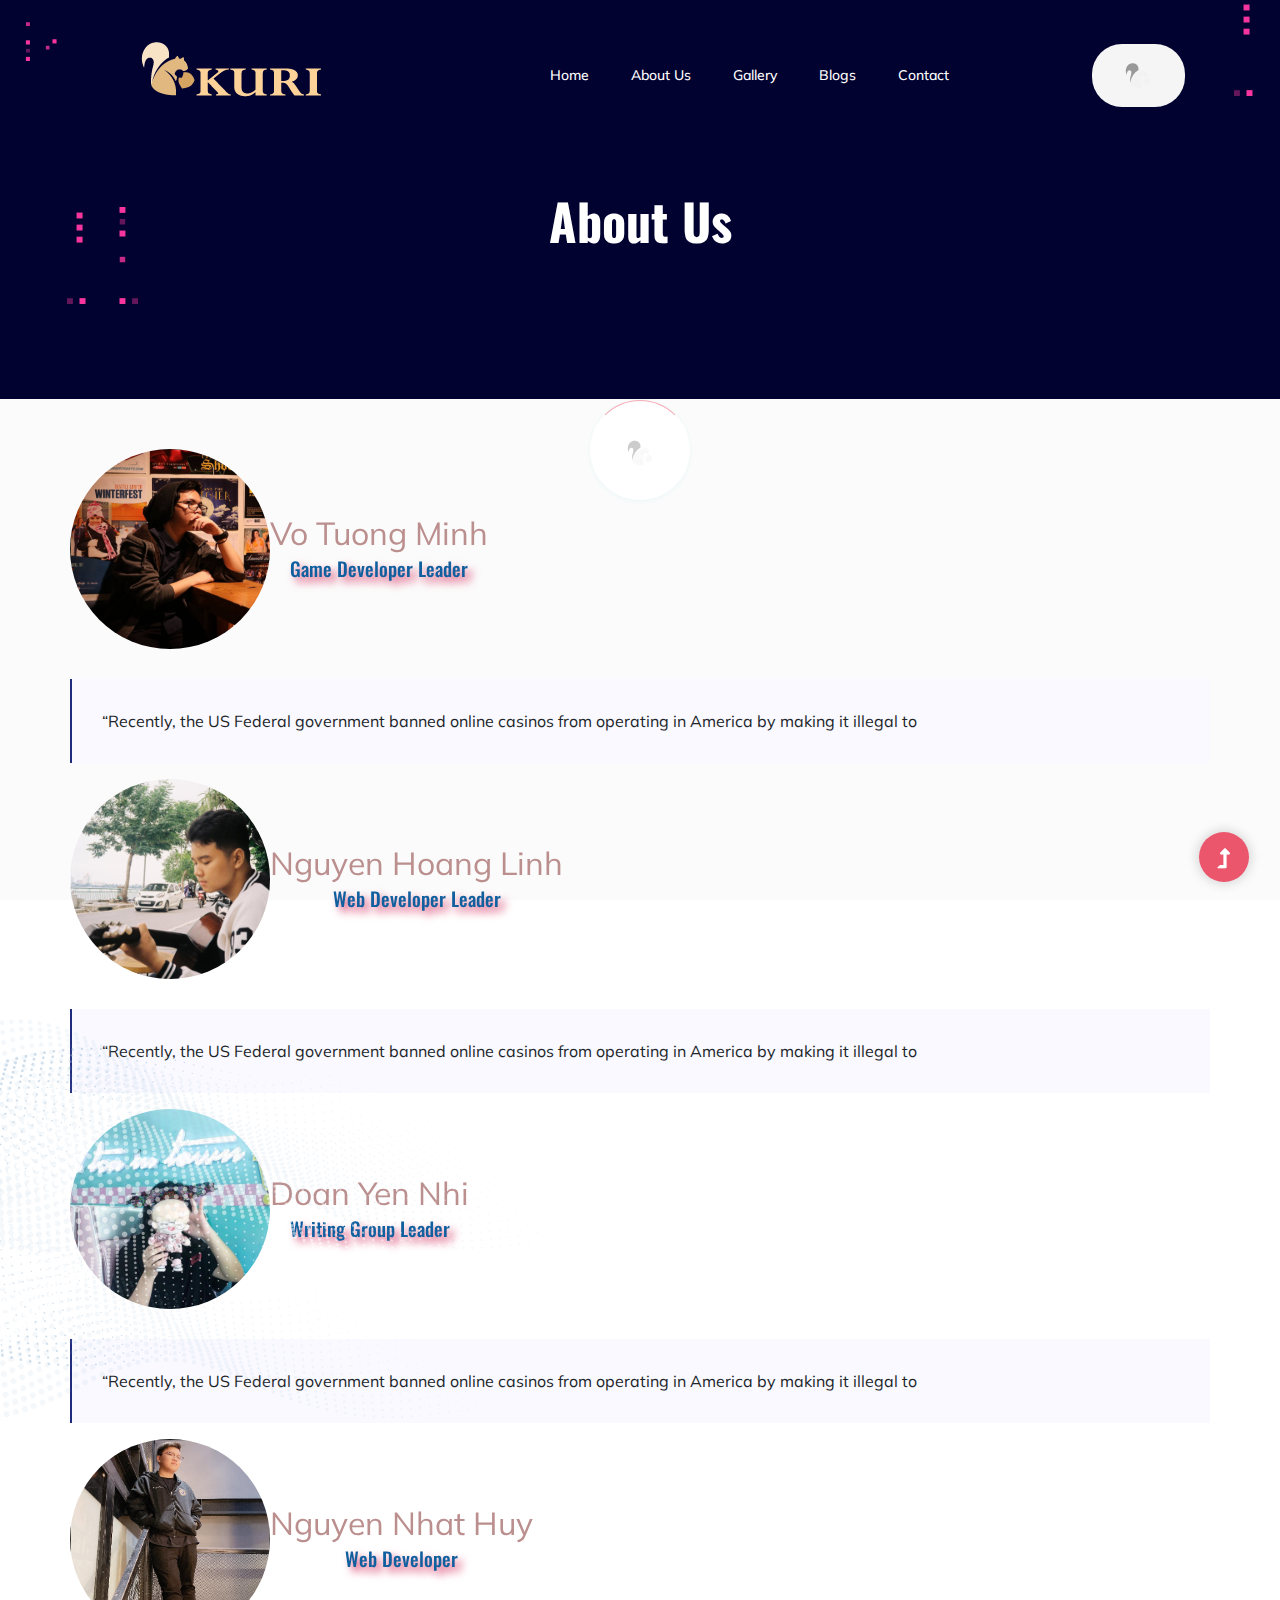
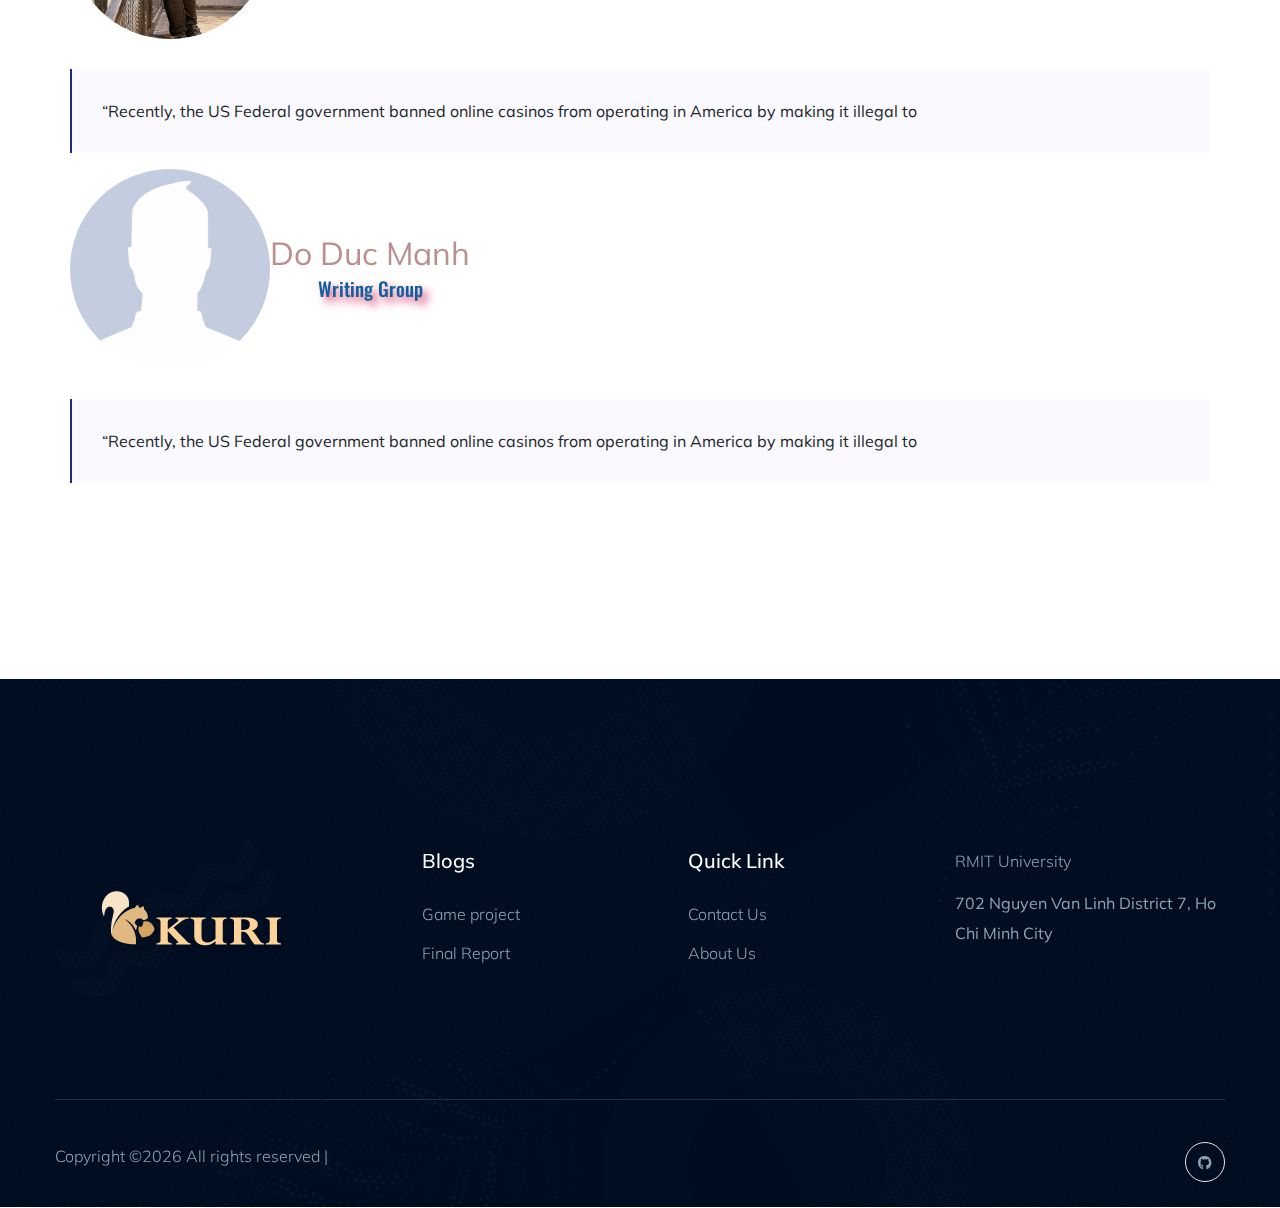
==== commit 2657c59e: "update gallery page!!" ====
--- a/about.html
+++ b/about.html
@@ -30,7 +30,7 @@
             <div class="preloader-inner position-relative">
                 <div class="preloader-circle"></div>
                 <div class="preloader-img pere-text">
-                    <img src="assets/img/logo/loder.jpg" alt="">
+                    <img style="width: 35px; height: 35px;" src="assets/img/kuri photos/Kuri_BW-light.ico" alt="">
                 </div>
             </div>
         </div>
@@ -46,7 +46,7 @@
                             <!-- Logo -->
                             <div class="col-xl-2 col-lg-1 col-md-1">
                                 <div class="logo">
-                                  <a href="index.html"><img src="assets/img/logo/logo.png" alt=""></a>
+                                  <a href="index.html"><img style="width: 273px; height: 150px;" src="assets/img/kuri photos/Inline Logo tricolor altx150px.png" alt=""></a>
                                 </div>
                             </div>
                             <div class="col-xl-8 col-lg-8 col-md-8">
@@ -55,18 +55,11 @@
                                     <nav> 
                                         <ul id="navigation">                                                                                                                                     
                                             <li><a href="index.html">Home</a></li>
-                                            <li><a href="about.html">About</a></li>
-                                            <li><a href="services.html">Services</a></li>
-                                            <li><a href="blog.html">Blog</a>
-                                                <ul class="submenu">
-                                                    <li><a href="blog.html">Blog</a></li>
-                                                    <li><a href="blog_details.html">Blog Details</a></li>
-                                                </ul>
-                                            </li>
-                                            <li><a href="#">Pages</a>
-                                                <ul class="submenu">
-                                                    <li><a href="elements.html">Element</a></li>
-                                                </ul>
+                                            <li><a href="about.html">About us</a></li>
+                                            <li><a href="gallery.html">Gallery</a></li>
+                                            <li><a href="blog.html">Blogs</a>
+                                                <!-- <ul class="submenu">
+                                                </ul> -->
                                             </li>
                                             <li><a href="contact.html">Contact</a></li>
                                         </ul>
@@ -75,11 +68,8 @@
                             </div>             
                             <div class="col-xl-2 col-lg-3 col-md-3">
                                 <div class="header-right-btn f-right d-none d-lg-block">
-                                    <a href="#" class="btn header-btn">
-                                        <!-- iocn -->
-                                        <svg   xmlns="http://www.w3.org/2000/svg" xmlns:xlink="http://www.w3.org/1999/xlink" width="22px" height="25px">
-                                       <path fill-rule="evenodd"  fill="rgb(255, 255, 255)" d="M17.433,17.550 C20.041,18.419 21.933,21.164 21.933,24.076 C21.933,24.336 21.722,24.547 21.461,24.547 L0.704,24.547 C0.443,24.547 0.232,24.336 0.232,24.076 C0.232,21.164 2.124,18.419 4.731,17.550 L6.974,16.802 L7.778,15.193 C7.707,15.121 7.637,15.047 7.570,14.970 C7.248,14.600 6.984,14.188 6.779,13.744 L6.365,13.744 C5.584,13.744 4.949,13.109 4.949,12.329 L4.949,11.776 C4.400,11.581 4.006,11.057 4.006,10.442 L4.006,7.470 C4.006,3.559 7.170,0.393 11.082,0.393 C14.984,0.393 18.159,3.568 18.159,7.470 L18.159,10.442 C18.159,11.223 17.524,11.857 16.744,11.857 L15.885,11.857 L15.785,12.459 C15.615,13.477 15.111,14.455 14.386,15.192 L15.191,16.802 L17.433,17.550 ZM10.443,22.156 L11.082,23.184 C11.755,22.105 11.722,22.154 11.745,22.122 C12.128,21.613 12.485,21.078 12.812,20.528 L11.039,18.755 L9.357,20.535 C9.681,21.080 10.038,21.613 10.420,22.122 C10.428,22.134 10.435,22.145 10.443,22.156 ZM11.020,17.402 L11.854,16.521 C11.599,16.562 11.340,16.584 11.082,16.584 C10.753,16.584 10.423,16.550 10.099,16.481 L11.020,17.402 ZM8.381,16.097 L7.819,17.222 C8.109,18.061 8.463,18.882 8.875,19.671 L10.372,18.088 L8.381,16.097 ZM11.688,18.069 L13.289,19.671 C13.701,18.884 14.055,18.063 14.346,17.222 L13.704,15.938 L11.688,18.069 ZM7.016,17.783 L5.030,18.445 C2.936,19.143 1.381,21.267 1.194,23.604 L10.233,23.604 L9.652,22.672 C9.181,22.042 8.747,21.379 8.361,20.700 C8.360,20.699 8.359,20.698 8.358,20.696 C7.830,19.767 7.379,18.789 7.016,17.783 ZM5.893,12.329 C5.893,12.589 6.105,12.801 6.365,12.801 L6.450,12.801 C6.423,12.688 6.399,12.574 6.380,12.459 L6.280,11.857 L5.893,11.857 L5.893,12.329 ZM4.949,10.442 C4.949,10.702 5.161,10.914 5.421,10.914 L6.141,10.914 C6.024,10.005 5.945,9.042 5.912,8.096 C5.912,8.095 5.912,8.095 5.912,8.095 C5.912,8.093 5.912,8.092 5.912,8.090 C5.910,8.040 5.909,7.991 5.907,7.941 L4.949,7.941 L4.949,10.442 ZM16.744,10.914 C17.004,10.914 17.215,10.702 17.215,10.442 L17.215,7.941 L16.258,7.941 C16.257,7.969 16.256,7.995 16.255,8.022 C16.223,8.996 16.143,9.985 16.023,10.914 L16.744,10.914 ZM16.271,6.998 L17.197,6.998 C16.956,3.836 14.305,1.337 11.082,1.337 C7.845,1.337 5.206,3.836 4.967,6.998 L5.894,6.998 C5.928,4.393 8.049,2.281 10.660,2.281 L11.505,2.281 C14.115,2.281 16.237,4.393 16.271,6.998 ZM15.328,7.065 C15.329,4.953 13.618,3.224 11.505,3.224 L10.660,3.224 C8.679,3.224 7.055,4.742 6.857,6.663 C7.659,5.688 8.872,5.111 10.139,5.111 C10.264,5.111 10.384,5.160 10.472,5.249 C11.618,6.394 13.131,7.151 14.734,7.380 L15.324,7.464 C15.324,7.463 15.324,7.461 15.324,7.460 C15.327,7.342 15.328,7.213 15.328,7.065 ZM14.854,12.304 C14.941,11.778 14.975,11.590 15.018,11.298 C15.018,11.297 15.018,11.297 15.018,11.297 C15.154,10.387 15.249,9.398 15.296,8.413 L14.601,8.314 C12.865,8.066 11.222,7.268 9.952,6.060 C8.987,6.115 8.080,6.598 7.497,7.375 L6.862,8.222 C6.922,9.703 7.192,12.015 7.428,12.801 L8.804,12.801 C8.993,12.263 9.510,11.857 10.139,11.857 L11.082,11.857 C11.863,11.857 12.498,12.492 12.498,13.273 C12.498,14.054 11.864,14.688 11.082,14.688 L10.139,14.688 C9.524,14.688 8.999,14.293 8.805,13.744 L7.843,13.744 C8.388,14.658 9.233,15.296 10.155,15.526 C10.762,15.678 11.402,15.678 12.010,15.526 C13.486,15.157 14.604,13.802 14.854,12.304 ZM9.667,13.273 C9.667,13.533 9.879,13.744 10.139,13.744 L11.082,13.744 C11.343,13.744 11.554,13.533 11.554,13.273 C11.554,13.012 11.342,12.801 11.082,12.801 L10.139,12.801 C9.878,12.801 9.667,13.012 9.667,13.273 ZM13.820,20.671 C13.820,20.671 13.820,20.672 13.820,20.672 C13.817,20.677 13.815,20.681 13.813,20.685 C13.423,21.372 12.985,22.040 12.512,22.672 L11.932,23.604 L20.970,23.604 C20.784,21.267 19.228,19.143 17.135,18.445 L15.149,17.783 C14.788,18.781 14.342,19.751 13.820,20.671 ZM16.272,20.019 C16.011,20.019 15.800,19.807 15.800,19.547 C15.800,19.287 16.011,19.075 16.272,19.075 C16.532,19.075 16.744,19.287 16.744,19.547 C16.744,19.807 16.532,20.019 16.272,20.019 ZM18.217,20.073 C18.776,20.503 19.237,21.064 19.553,21.695 C19.669,21.928 19.574,22.212 19.341,22.328 C19.109,22.444 18.825,22.350 18.708,22.116 C18.457,21.612 18.088,21.165 17.642,20.822 C17.435,20.663 17.397,20.366 17.556,20.160 C17.714,19.953 18.011,19.914 18.217,20.073 Z"/>
-                                       </svg>+880.762.009
+                                    <a style="background-color:whitesmoke;" href="#" class="btn header-btn">
+                                        <img style="width: 35px; height: 35px;" src="assets/img/kuri photos/Kuri_BW-light.ico">
                                     </a>
                                 </div>
                             </div>
@@ -95,7 +85,6 @@
         <!-- Header End -->
     </header>
     <main>
-
         <!-- Hero Start-->
         <div class="slider-area slider-bg ">
             <div class="single-slider d-flex align-items-center slider-height2 ">
@@ -247,7 +236,7 @@
                                 <div class="single-footer-caption mb-30">
                                     <!-- logo -->
                                     <div class="footer-logo">
-                                        <a href="index.html"><img src="assets/img/logo/logo2_footer.png" alt=""></a>
+                                        <a href="index.html"><img src="assets/img/kuri photos/Inline Logo tricolor altx150px.png" alt=""></a>
                                     </div>
                                 </div>
                             </div>
@@ -255,12 +244,10 @@
                         <div class="col-xl-2 col-lg-2 col-md-4 col-sm-6">
                             <div class="single-footer-caption mb-50">
                                 <div class="footer-tittle">
-                                    <h4>All packages</h4>
+                                    <h4>Blogs</h4>
                                     <ul>
-                                        <li><a href="#">Package-1</a></li>
-                                        <li><a href="#">Package-2</a></li>
-                                        <li><a href="#">Package-3</a></li>
-                                        <li><a href="#">Custome</a></li>
+                                        <li><a href="#">Game project</a></li>
+                                        <li><a href="#">Final Report</a></li>
                                     </ul>
                                 </div>
                             </div>
@@ -270,10 +257,9 @@
                                 <div class="footer-tittle">
                                     <h4>Quick Link</h4>
                                     <ul>
-                                        <li><a href="#">Contact Us</a></li>
-                                        <li><a href="#">About Us</a></li>
-                                        <li><a href="#">News & Articles</a></li>
-                                        <li><a href="#">Privacy Policy</a></li>     
+                                        <li><a href="contact.html">Contact Us</a></li>
+                                        <li><a href="about.html">About Us</a></li>
+                                        
                                     </ul>
                                 </div>
                             </div>
@@ -281,11 +267,11 @@
                         <div class="col-xl-3 col-lg-3 col-md-4 col-sm-6">
                             <div class="single-footer-caption mb-50">
                                 <div class="footer-tittle">
-                                    <h4>+1 514 648 256</h4>
+                                    
                                     <ul>
-                                        <li><a href="#">youremail@gmail.com</a></li>
+                                        <li><a href="#">RMIT University</a></li>
                                     </ul>
-                                    <p>123 East 26th Street, Fifth Floor, New York, NY 10011</p>
+                                    <p>702 Nguyen Van Linh District 7, Ho Chi Minh City </p>
                                 </div>
                             </div>
                         </div>
@@ -296,17 +282,14 @@
                         <div class="col-xl-9 col-lg-9 ">
                             <div class="footer-copy-right">
                                 <p><!-- Link back to Colorlib can't be removed. Template is licensed under CC BY 3.0. -->
-  Copyright &copy;<script>document.write(new Date().getFullYear());</script> All rights reserved | This template is made with <i class="fa fa-heart" aria-hidden="true"></i> by <a href="https://colorlib.com" target="_blank">Colorlib</a>
-  <!-- Link back to Colorlib can't be removed. Template is licensed under CC BY 3.0. --></p>
+  Copyright &copy;<script>document.write(new Date().getFullYear());</script> All rights reserved | </p>
                             </div>
                         </div>
                         <div class="col-xl-3 col-lg-3">
                             <!-- Footer Social -->
                             <div class="footer-social f-right">
-                                <a href="#"><i class="fab fa-facebook-f"></i></a>
-                                <a href="#"><i class="fab fa-twitter"></i></a>
-                                <a href="#"><i class="fas fa-globe"></i></a>
-                                <a href="#"><i class="fab fa-instagram"></i></a>
+                                <a href="https://github.com/kuri-team"><i class="fab fa-github"></i></a>
+                                
                             </div>
                         </div>
                     </div>
@@ -315,7 +298,8 @@
         </div>
         <!-- Footer End-->
     </footer>
-    <!-- Scroll Up -->
+
+
     <div id="back-top" >
         <a title="Go to Top" href="#"> <i class="fas fa-level-up-alt"></i></a>
     </div>
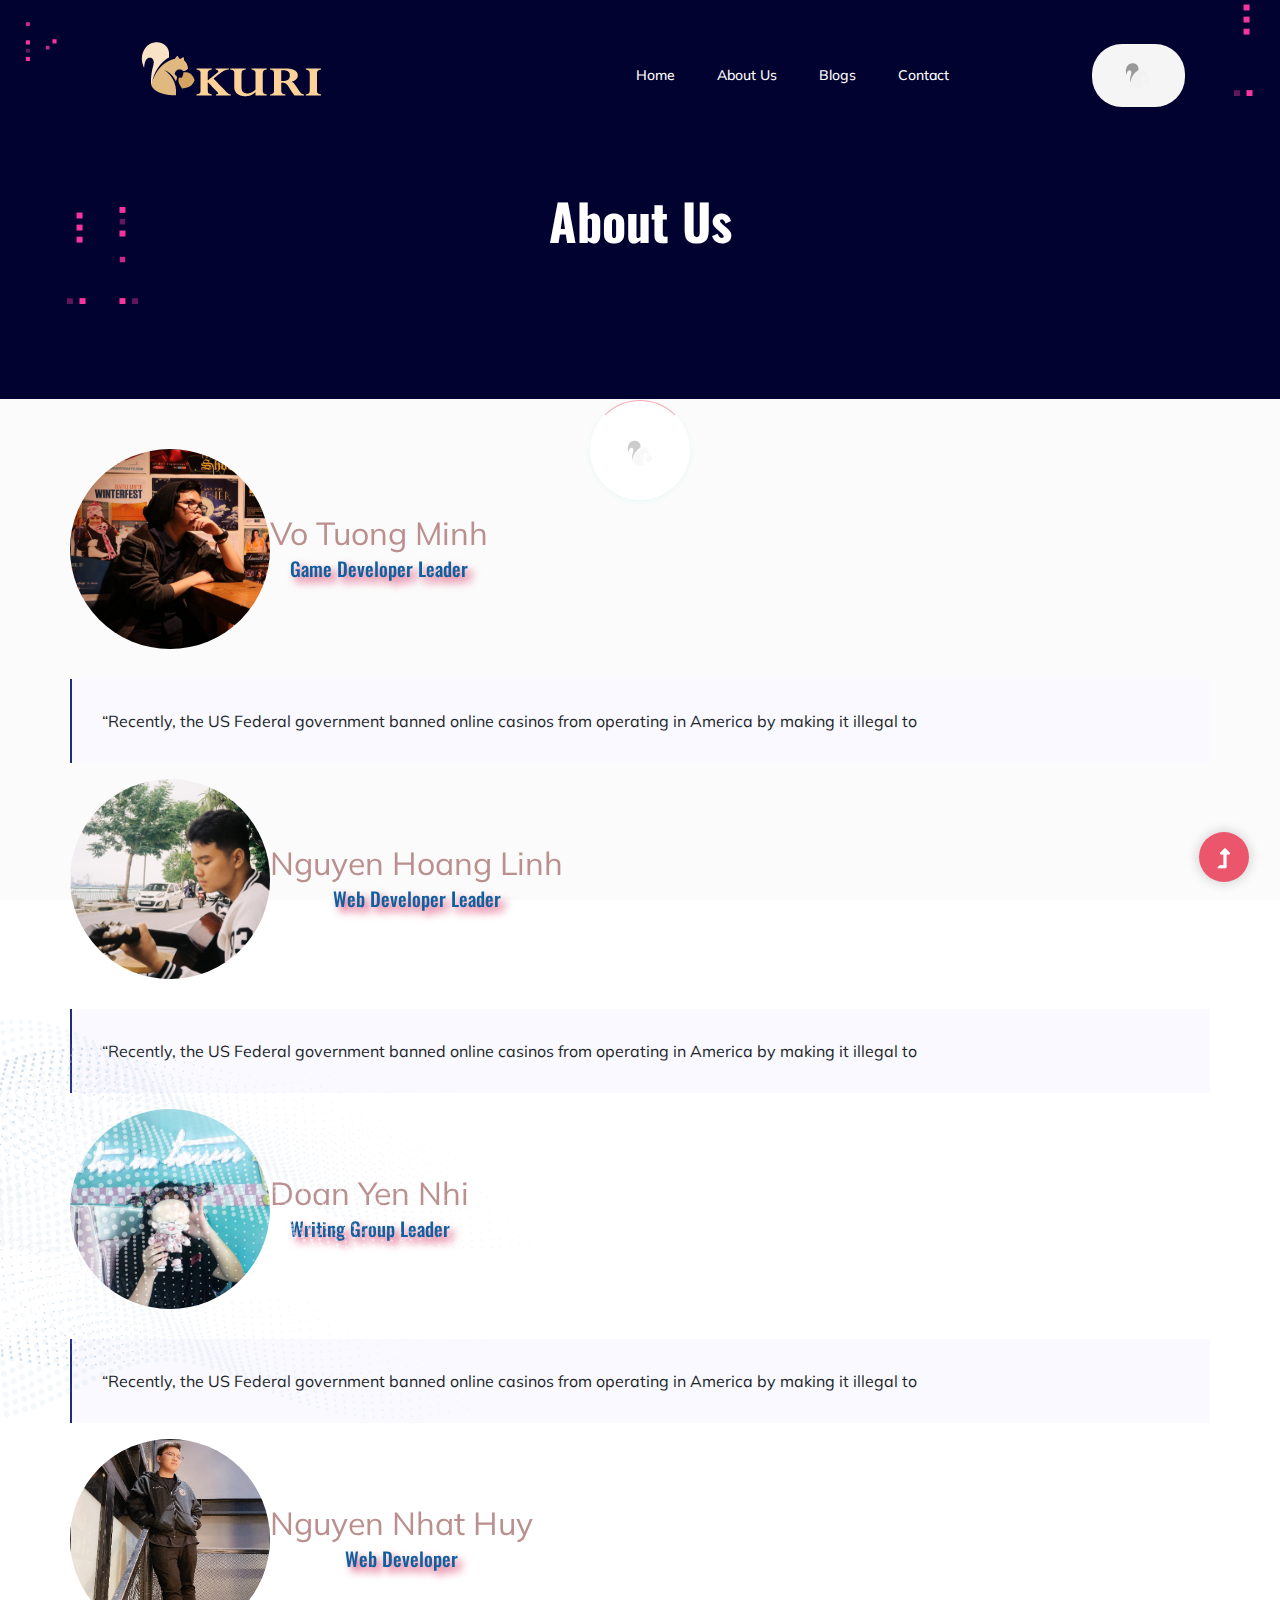
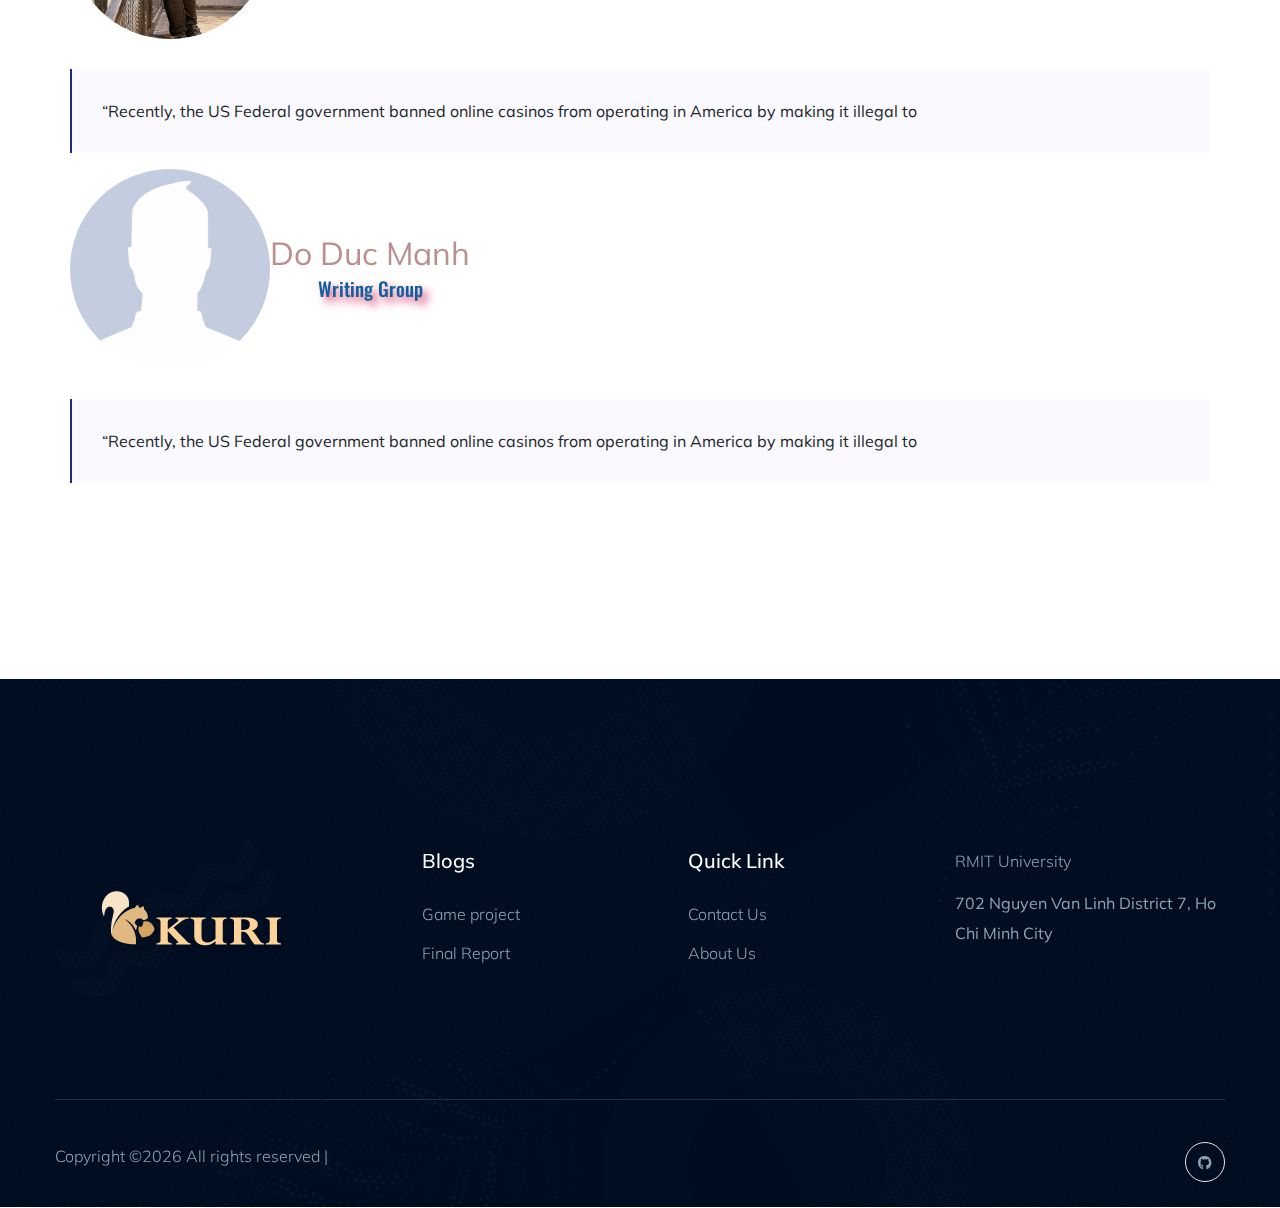
==== commit 281ff745: "update last steps!" ====
--- a/about.html
+++ b/about.html
@@ -56,7 +56,6 @@
                                         <ul id="navigation">                                                                                                                                     
                                             <li><a href="index.html">Home</a></li>
                                             <li><a href="about.html">About us</a></li>
-                                            <li><a href="gallery.html">Gallery</a></li>
                                             <li><a href="blog.html">Blogs</a>
                                                 <!-- <ul class="submenu">
                                                 </ul> -->
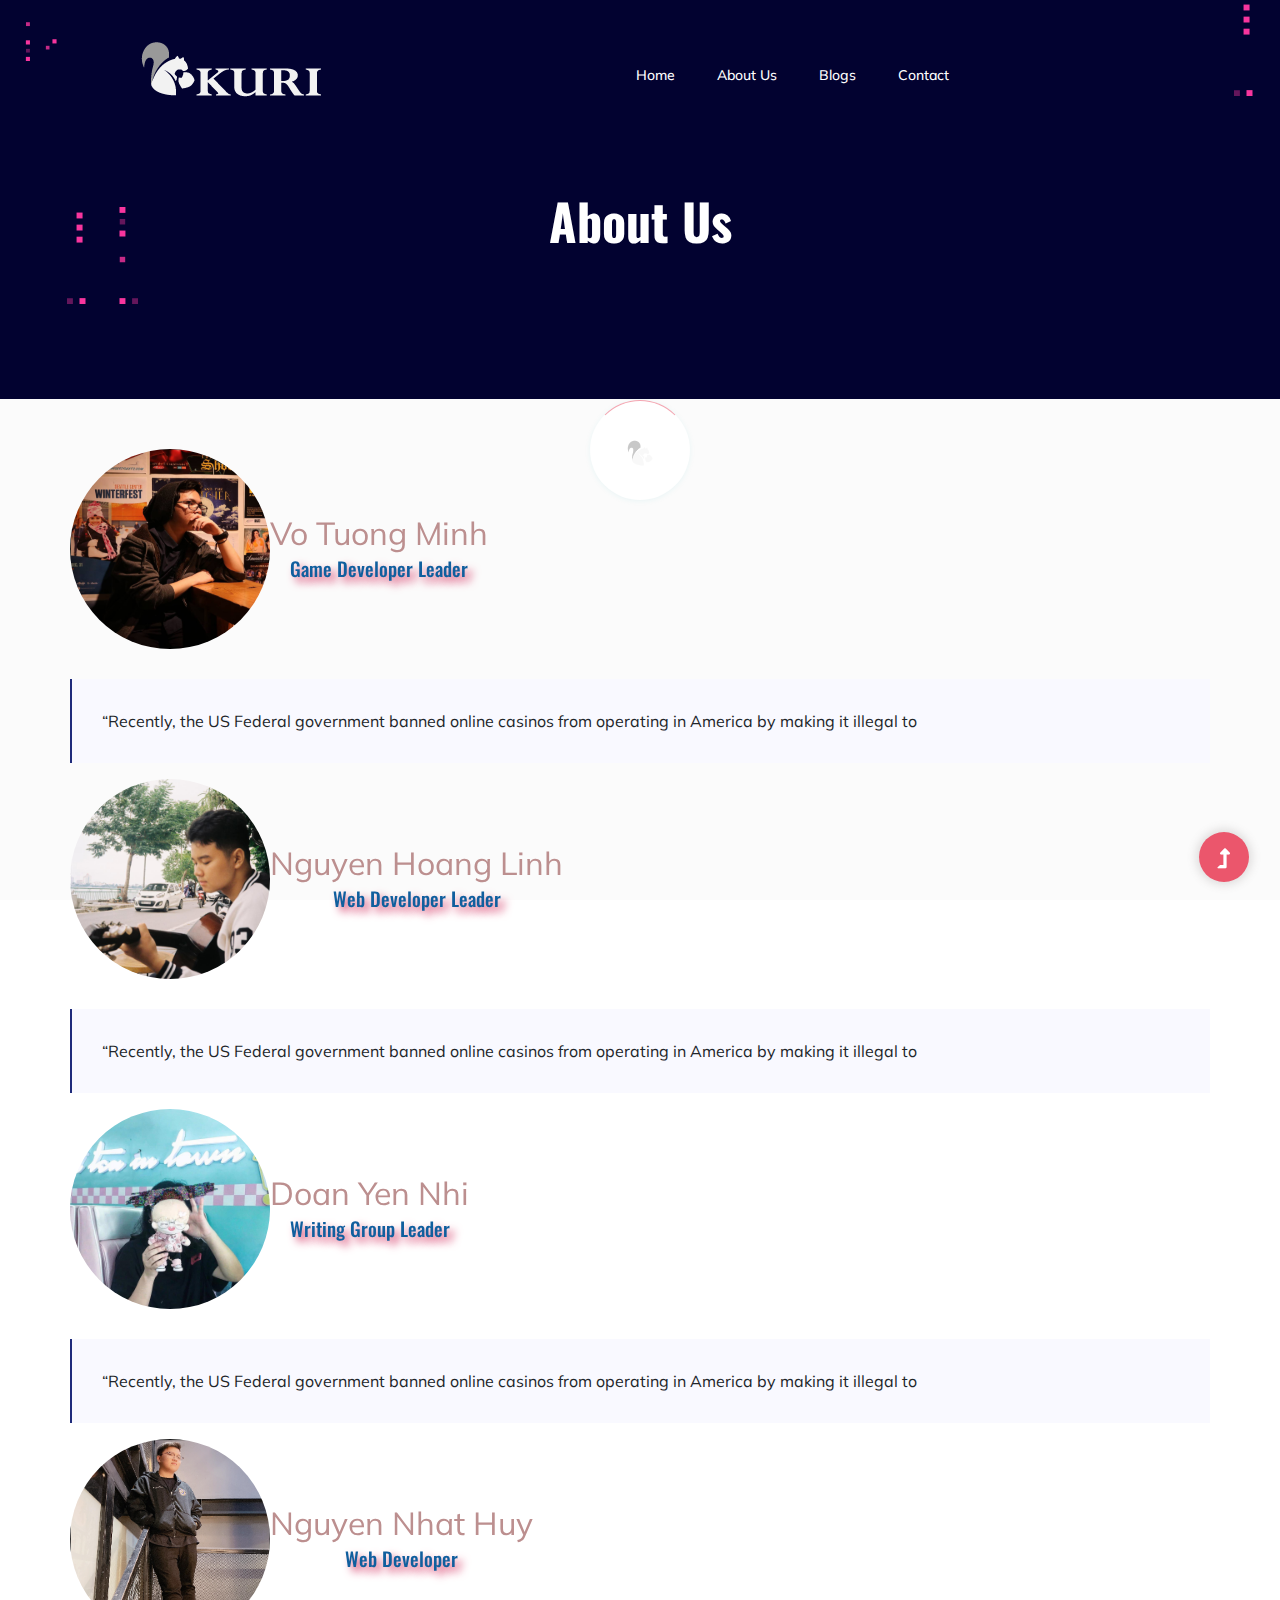
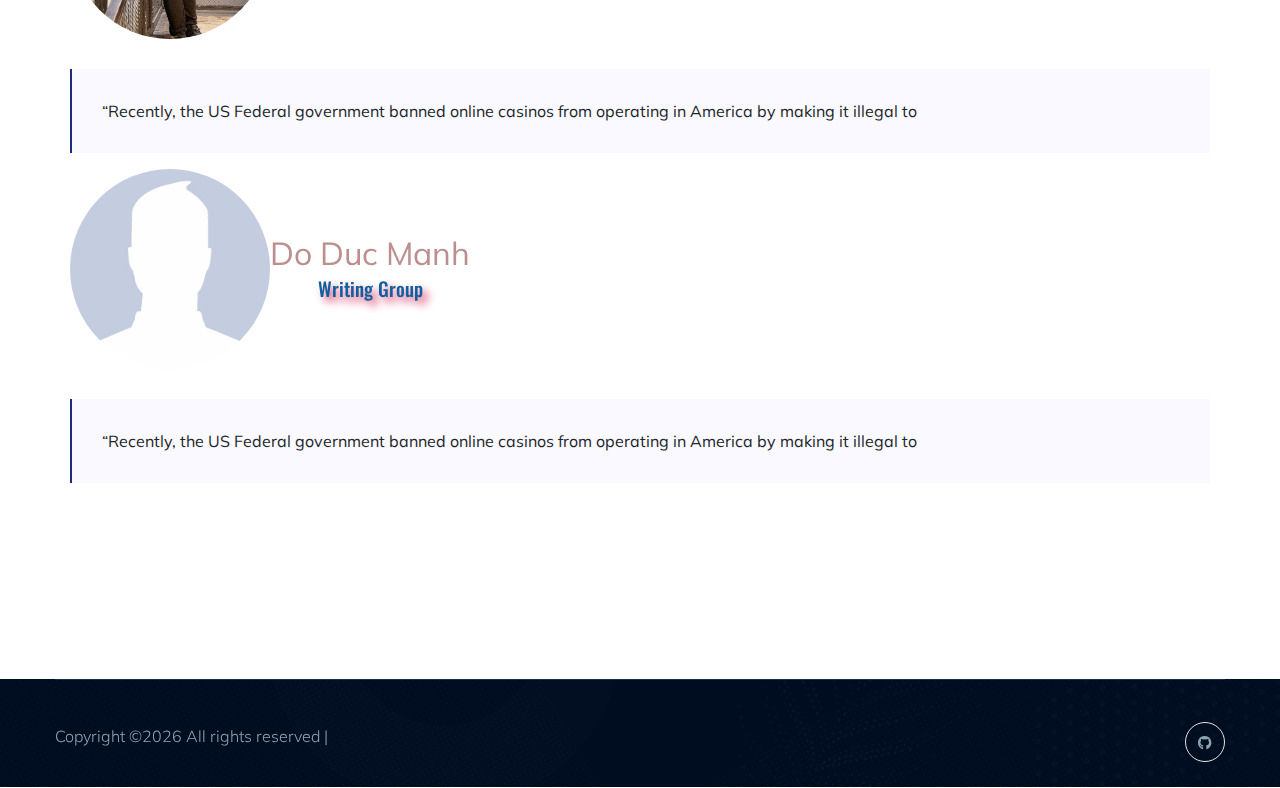
==== commit d093972f: "Add files via upload" ====
--- a/about.html
+++ b/about.html
@@ -1,341 +1,286 @@
-<!doctype html>
-<html class="no-js" lang="zxx">
-    <head>
-        <meta charset="utf-8">
-        <meta http-equiv="x-ua-compatible" content="ie=edge">
-        <title>栗 KURI 栗 team's website </title>
-        <meta name="description" content="">
-        <meta name="viewport" content="width=device-width, initial-scale=1">
-        <link rel="manifest" href="site.webmanifest">
-		<link rel="shortcut icon" type="image/x-icon" href="assets/img/favicon.ico">
-
-		<!-- CSS here -->
-            <link rel="stylesheet" href="assets/css/bootstrap.min.css">
-            <link rel="stylesheet" href="assets/css/owl.carousel.min.css">
-            <link rel="stylesheet" href="assets/css/slicknav.css">
-            <link rel="stylesheet" href="assets/css/flaticon.css">
-            <link rel="stylesheet" href="assets/css/animate.min.css">
-            <link rel="stylesheet" href="assets/css/magnific-popup.css">
-            <link rel="stylesheet" href="assets/css/fontawesome-all.min.css">
-            <link rel="stylesheet" href="assets/css/themify-icons.css">
-            <link rel="stylesheet" href="assets/css/slick.css">
-            <link rel="stylesheet" href="assets/css/nice-select.css">
-            <link rel="stylesheet" href="assets/css/style.css">
-   </head>
-
-   <body>
-    <!-- Preloader Start -->
-    <div id="preloader-active">
-        <div class="preloader d-flex align-items-center justify-content-center">
-            <div class="preloader-inner position-relative">
-                <div class="preloader-circle"></div>
-                <div class="preloader-img pere-text">
-                    <img style="width: 35px; height: 35px;" src="assets/img/kuri photos/Kuri_BW-light.ico" alt="">
-                </div>
-            </div>
-        </div>
-    </div>
-    <!-- Preloader Start -->
-    <header>
-        <!-- Header Start -->
-       <div class="header-area header-transparent">
-            <div class="main-header">
-               <div class="header-bottom  header-sticky">
-                    <div class="container-fluid">
-                        <div class="row align-items-center">
-                            <!-- Logo -->
-                            <div class="col-xl-2 col-lg-1 col-md-1">
-                                <div class="logo">
-                                  <a href="index.html"><img style="width: 273px; height: 150px;" src="assets/img/kuri photos/Inline Logo tricolor altx150px.png" alt=""></a>
-                                </div>
-                            </div>
-                            <div class="col-xl-8 col-lg-8 col-md-8">
-                                <!-- Main-menu -->
-                                <div class="main-menu f-right d-none d-lg-block">
-                                    <nav> 
-                                        <ul id="navigation">                                                                                                                                     
-                                            <li><a href="index.html">Home</a></li>
-                                            <li><a href="about.html">About us</a></li>
-                                            <li><a href="blog.html">Blogs</a>
-                                                <!-- <ul class="submenu">
-                                                </ul> -->
-                                            </li>
-                                            <li><a href="contact.html">Contact</a></li>
-                                        </ul>
-                                    </nav>
-                                </div>
-                            </div>             
-                            <div class="col-xl-2 col-lg-3 col-md-3">
-                                <div class="header-right-btn f-right d-none d-lg-block">
-                                    <a style="background-color:whitesmoke;" href="#" class="btn header-btn">
-                                        <img style="width: 35px; height: 35px;" src="assets/img/kuri photos/Kuri_BW-light.ico">
-                                    </a>
-                                </div>
-                            </div>
-                            <!-- Mobile Menu -->
-                            <div class="col-12">
-                                <div class="mobile_menu d-block d-lg-none"></div>
-                            </div>
-                        </div>
-                    </div>
-               </div>
-            </div>
-       </div>
-        <!-- Header End -->
-    </header>
-    <main>
-        <!-- Hero Start-->
-        <div class="slider-area slider-bg ">
-            <div class="single-slider d-flex align-items-center slider-height2 ">
-                <div class="container">
-                    <div class="row">
-                        <div class="col-xl-12">
-                            <div class="hero-cap text-center pt-50">
-                                <h2>About us</h2>
-                            </div>
-                        </div>
-                    </div>
-                </div>
-            </div>
-            <!-- Slider Shape -->
-            <div class="slider-shape d-none d-lg-block">
-                <img class="slider-shape1" src="assets/img/hero/top-left-shape.png" alt="">
-                <img class="slider-shape2" src="assets/img/hero/right-top-shape.png" alt="">
-                <img class="slider-shape3" src="assets/img/hero/left-botom-shape.png" alt="">
-            </div>
-        </div>
-        <!--Hero End -->
-       
-        <!-- Testimonial Start -->
-        <div class="testimonial-area testimonial-padding">
-            <div class="container ">
-               <div style="margin-top: 50px;" class="col align-items-center">
-                    <div class="col-lg-15 col-md-15">
-                        <!-- <div class="h1-testimonial-active">
-                         
-                            <div class="single-testimonial">
-                                
-                                <div class="testimonial-caption ">
-                                     -->
-                        <div class="testimonial-founder d-flex align-items-center mb-30">
-                            <div class="founder-img">
-                                <img style="border-radius: 50%; width: 200px; height: 200px;" src="assets/img/about us pic/img-3.png" alt="">
-                            </div>
-                            <div class="founder-text">
-                                <span style="color:rosybrown ; font-size: xx-large; text-align: center; ">Vo Tuong Minh</span>
-                                <h1 style="color:#105F9E; text-align: center; text-shadow: 5px 5px 8px #D6426D; font-size: larger; ">Game Developer Leader</h1>
-                            </div>
-                        </div>
-                        <div class="row">
-                            <div class="col-lg-12">
-                                <blockquote class="generic-blockquote">
-                                    “Recently, the US Federal government banned online casinos from operating in America by
-                                    making it illegal to
-                            
-                                </blockquote>
-                            </div>
-                        </div>
-                        
-                        <div class="testimonial-founder d-flex align-items-center mb-30">
-                            <div class="founder-img">
-                                <img style="border-radius: 50%; width: 200px; height: 200px;" src="assets/img/about us pic/img-4.jpg" alt="">
-                            </div>
-                            <div class="founder-text">
-                                <span style="color:rosybrown ; font-size: xx-large; text-align: center; ">Nguyen Hoang Linh</span>
-                                <h1 style="color:#105F9E; text-align: center; text-shadow: 5px 5px 8px #D6426D; font-size: larger; ">Web Developer Leader</h1>
-                            </div>
-                        </div>
-                        <div class="row">
-                            <div class="col-lg-12">
-                                <blockquote class="generic-blockquote">
-                                    “Recently, the US Federal government banned online casinos from operating in America by
-                                    making it illegal to
-                                    
-                                </blockquote>
-                            </div>
-                        </div>
-                        <div class="testimonial-founder d-flex align-items-center mb-30">
-                            <div class="founder-img">
-                                <img style="border-radius: 50%; width: 200px; height: 200px;" src="assets/img/about us pic/img1.jpg" alt="">
-                            </div>
-                            <div class="founder-text">
-                                <span style="color:rosybrown ; font-size: xx-large; text-align: center; ">Doan Yen Nhi</span>
-                                <h1 style="color:#105F9E; text-align: center; text-shadow: 5px 5px 8px #D6426D; font-size: larger; ">Writing Group Leader</h1>
-                            </div>
-                        </div>
-                        <div class="row">
-                            <div class="col-lg-12">
-                                <blockquote class="generic-blockquote">
-                                    “Recently, the US Federal government banned online casinos from operating in America by
-                                    making it illegal to
-                                   
-                                </blockquote>
-                            </div>
-                        </div>
-                        <div class="testimonial-founder d-flex align-items-center mb-30">
-                            <div class="founder-img">
-                                <img style="border-radius: 50%; width: 200px; height: 200px;" src="assets/img/about us pic/img-2.png" alt="">
-                            </div>
-                            <div class="founder-text">
-                                <span style="color:rosybrown ; font-size: xx-large; text-align: center; ">Nguyen Nhat Huy</span>
-                                <h1 style="color:#105F9E; text-align: center; text-shadow: 5px 5px 8px #D6426D; font-size: larger; ">Web Developer</h1>
-                            </div>
-                        </div>
-                        <div class="row">
-                            <div class="col-lg-12">
-                                <blockquote class="generic-blockquote">
-                                    “Recently, the US Federal government banned online casinos from operating in America by
-                                    making it illegal to
-                                   
-                                </blockquote>
-                            </div>
-                        </div>
-
-                        <div class="testimonial-founder d-flex align-items-center mb-30">
-                            <div class="founder-img">
-                                <img style="border-radius: 50%; width: 200px; height: 200px;" src="assets/img/about us pic/img-5.jpg" alt="">
-                            </div>
-                            <div class="founder-text">
-                                <span style="color:rosybrown ; font-size: xx-large; text-align: center; ">Do Duc Manh</span>
-                                <h1 style="color:#105F9E; text-align: center; text-shadow: 5px 5px 8px #D6426D; font-size: larger; ">Writing Group</h1>
-                            </div>
-                        </div>
-                        <div class="row">
-                            <div class="col-lg-12">
-                                <blockquote class="generic-blockquote">
-                                    “Recently, the US Federal government banned online casinos from operating in America by
-                                    making it illegal to
-                                   
-                                </blockquote>
-                            </div>
-                        </div>
-
-
-
-                        
-                                
-                    </div>
-                    
-               </div>
-            </div>
-            <!-- Shape -->
-            <img src="assets/img/testmonial/shape-testimonial.png" class="testimonial-shape d-none d-lg-block" alt="">
-        </div>
-        <!-- Testimonial End -->
-
-    </main>
-    <footer>
-        <!-- Footer Start-->
-        <div class="footer-area">
-            <div class="container">
-               <div class="footer-top footer-padding">
-                    <div class="row justify-content-between">
-                        <div class="col-xl-3 col-lg-4 col-md-4 col-sm-6">
-                            <div class="single-footer-caption mb-50">
-                                <div class="single-footer-caption mb-30">
-                                    <!-- logo -->
-                                    <div class="footer-logo">
-                                        <a href="index.html"><img src="assets/img/kuri photos/Inline Logo tricolor altx150px.png" alt=""></a>
-                                    </div>
-                                </div>
-                            </div>
-                        </div>
-                        <div class="col-xl-2 col-lg-2 col-md-4 col-sm-6">
-                            <div class="single-footer-caption mb-50">
-                                <div class="footer-tittle">
-                                    <h4>Blogs</h4>
-                                    <ul>
-                                        <li><a href="#">Game project</a></li>
-                                        <li><a href="#">Final Report</a></li>
-                                    </ul>
-                                </div>
-                            </div>
-                        </div>
-                        <div class="col-xl-2 col-lg-3 col-md-4 col-sm-6">
-                            <div class="single-footer-caption mb-50">
-                                <div class="footer-tittle">
-                                    <h4>Quick Link</h4>
-                                    <ul>
-                                        <li><a href="contact.html">Contact Us</a></li>
-                                        <li><a href="about.html">About Us</a></li>
-                                        
-                                    </ul>
-                                </div>
-                            </div>
-                        </div>
-                        <div class="col-xl-3 col-lg-3 col-md-4 col-sm-6">
-                            <div class="single-footer-caption mb-50">
-                                <div class="footer-tittle">
-                                    
-                                    <ul>
-                                        <li><a href="#">RMIT University</a></li>
-                                    </ul>
-                                    <p>702 Nguyen Van Linh District 7, Ho Chi Minh City </p>
-                                </div>
-                            </div>
-                        </div>
-                    </div>
-               </div>
-                <div class="footer-bottom">
-                    <div class="row d-flex justify-content-between align-items-center">
-                        <div class="col-xl-9 col-lg-9 ">
-                            <div class="footer-copy-right">
-                                <p><!-- Link back to Colorlib can't be removed. Template is licensed under CC BY 3.0. -->
-  Copyright &copy;<script>document.write(new Date().getFullYear());</script> All rights reserved | </p>
-                            </div>
-                        </div>
-                        <div class="col-xl-3 col-lg-3">
-                            <!-- Footer Social -->
-                            <div class="footer-social f-right">
-                                <a href="https://github.com/kuri-team"><i class="fab fa-github"></i></a>
-                                
-                            </div>
-                        </div>
-                    </div>
-               </div>
-            </div>
-        </div>
-        <!-- Footer End-->
-    </footer>
-
-
-    <div id="back-top" >
-        <a title="Go to Top" href="#"> <i class="fas fa-level-up-alt"></i></a>
-    </div>
-
-
-    <!-- JS here -->
-		<!-- All JS Custom Plugins Link Here here -->
-        <script src="./assets/js/vendor/modernizr-3.5.0.min.js"></script>
-		<!-- Jquery, Popper, Bootstrap -->
-		<script src="./assets/js/vendor/jquery-1.12.4.min.js"></script>
-        <script src="./assets/js/popper.min.js"></script>
-        <script src="./assets/js/bootstrap.min.js"></script>
-	    <!-- Jquery Mobile Menu -->
-        <script src="./assets/js/jquery.slicknav.min.js"></script>
-
-		<!-- Jquery Slick , Owl-Carousel Plugins -->
-        <script src="./assets/js/owl.carousel.min.js"></script>
-        <script src="./assets/js/slick.min.js"></script>
-		<!-- One Page, Animated-HeadLin -->
-        <script src="./assets/js/wow.min.js"></script>
-		<script src="./assets/js/animated.headline.js"></script>
-        <script src="./assets/js/jquery.magnific-popup.js"></script>
-
-		<!-- Nice-select, sticky -->
-        <script src="./assets/js/jquery.nice-select.min.js"></script>
-		<script src="./assets/js/jquery.sticky.js"></script>
-        
-        <!-- contact js -->
-        <script src="./assets/js/contact.js"></script>
-        <script src="./assets/js/jquery.form.js"></script>
-        <script src="./assets/js/jquery.validate.min.js"></script>
-        <script src="./assets/js/mail-script.js"></script>
-        <script src="./assets/js/jquery.ajaxchimp.min.js"></script>
-        
-		<!-- Jquery Plugins, main Jquery -->	
-        <script src="./assets/js/plugins.js"></script>
-        <script src="./assets/js/main.js"></script>
-        
-    </body>
+<!doctype html>
+<html class="no-js" lang="zxx">
+    <head>
+        <meta charset="utf-8">
+        <meta http-equiv="x-ua-compatible" content="ie=edge">
+        <title>栗 KURI 栗 team's website </title>
+        <meta name="description" content="">
+        <meta name="viewport" content="width=device-width, initial-scale=1">
+        <link rel="manifest" href="site.webmanifest">
+		<link rel="shortcut icon" type="image/x-icon" href="assets/img/favicon.ico">
+
+		<!-- CSS here -->
+            <link rel="stylesheet" href="assets/css/bootstrap.min.css">
+            <link rel="stylesheet" href="assets/css/owl.carousel.min.css">
+            <link rel="stylesheet" href="assets/css/slicknav.css">
+            <link rel="stylesheet" href="assets/css/flaticon.css">
+            <link rel="stylesheet" href="assets/css/animate.min.css">
+            <link rel="stylesheet" href="assets/css/magnific-popup.css">
+            <link rel="stylesheet" href="assets/css/fontawesome-all.min.css">
+            <link rel="stylesheet" href="assets/css/themify-icons.css">
+            <link rel="stylesheet" href="assets/css/slick.css">
+            <link rel="stylesheet" href="assets/css/nice-select.css">
+            <link rel="stylesheet" href="assets/css/style.css">
+   </head>
+
+   <body>
+   <!-- Preloader Start -->
+   <div id="preloader-active">
+       <div class="preloader d-flex align-items-center justify-content-center">
+           <div class="preloader-inner position-relative">
+               <div class="preloader-circle"></div>
+               <div class="preloader-img pere-text">
+                   <img style="width: 35px; height: 35px;" src="assets/img/kuri photos/Kuri_BW-light.ico" alt="">
+               </div>
+           </div>
+       </div>
+   </div>
+   <!-- Preloader Start -->
+   <header>
+       <!-- Header Start -->
+       <div class="header-area header-transparent">
+           <div class="main-header">
+               <div class="header-bottom  header-sticky">
+                   <div class="container-fluid">
+                       <div class="row align-items-center">
+                           <!-- Logo -->
+                           <div class="col-xl-2 col-lg-1 col-md-1">
+                               <div class="logo">
+                                   <a href="index.html"><img style="width: 273px; height: 150px;" src="assets/img/kuri photos/Inline Logo BW-lightx150px.png" alt=""></a>
+                               </div>
+                           </div>
+                           <div class="col-xl-8 col-lg-8 col-md-8">
+                               <!-- Main-menu -->
+                               <div class="main-menu f-right d-none d-lg-block">
+                                   <nav>
+                                       <ul id="navigation">
+                                           <li><a href="index.html">Home</a></li>
+                                           <li><a href="about.html">About us</a></li>
+                                           <li><a href="blog.html">Blogs</a>
+                                               <!-- <ul class="submenu">
+                                               </ul> -->
+                                           </li>
+                                           <li><a href="contact.html">Contact</a></li>
+                                       </ul>
+                                   </nav>
+                               </div>
+                           </div>
+                           <!-- Mobile Menu -->
+                           <div class="col-12">
+                               <div class="mobile_menu d-block d-lg-none"></div>
+                           </div>
+                       </div>
+                   </div>
+               </div>
+           </div>
+       </div>
+       <!-- Header End -->
+   </header>
+   <main>
+        <!-- Hero Start-->
+        <div class="slider-area slider-bg ">
+            <div class="single-slider d-flex align-items-center slider-height2 ">
+                <div class="container">
+                    <div class="row">
+                        <div class="col-xl-12">
+                            <div class="hero-cap text-center pt-50">
+                                <h2>About us</h2>
+                            </div>
+                        </div>
+                    </div>
+                </div>
+            </div>
+            <!-- Slider Shape -->
+            <div class="slider-shape d-none d-lg-block">
+                <img class="slider-shape1" src="assets/img/hero/top-left-shape.png" alt="">
+                <img class="slider-shape2" src="assets/img/hero/right-top-shape.png" alt="">
+                <img class="slider-shape3" src="assets/img/hero/left-botom-shape.png" alt="">
+            </div>
+        </div>
+        <!--Hero End -->
+       
+        <!-- Testimonial Start -->
+        <div class="testimonial-area testimonial-padding">
+            <div class="container ">
+               <div style="margin-top: 50px;" class="col align-items-center">
+                    <div class="col-lg-15 col-md-15">
+                        <!-- <div class="h1-testimonial-active">
+                         
+                            <div class="single-testimonial">
+                                
+                                <div class="testimonial-caption ">
+                                     -->
+                        <div class="testimonial-founder d-flex align-items-center mb-30">
+                            <div class="founder-img">
+                                <img style="border-radius: 50%; width: 200px; height: 200px;" src="assets/img/about us pic/img-3.png" alt="">
+                            </div>
+                            <div class="founder-text">
+                                <span style="color:rosybrown ; font-size: xx-large; text-align: center; ">Vo Tuong Minh</span>
+                                <h1 style="color:#105F9E; text-align: center; text-shadow: 5px 5px 8px #D6426D; font-size: larger; ">Game Developer Leader</h1>
+                            </div>
+                        </div>
+                        <div class="row">
+                            <div class="col-lg-12">
+                                <blockquote class="generic-blockquote">
+                                    “Recently, the US Federal government banned online casinos from operating in America by
+                                    making it illegal to
+                            
+                                </blockquote>
+                            </div>
+                        </div>
+                        
+                        <div class="testimonial-founder d-flex align-items-center mb-30">
+                            <div class="founder-img">
+                                <img style="border-radius: 50%; width: 200px; height: 200px;" src="assets/img/about us pic/img-4.jpg" alt="">
+                            </div>
+                            <div class="founder-text">
+                                <span style="color:rosybrown ; font-size: xx-large; text-align: center; ">Nguyen Hoang Linh</span>
+                                <h1 style="color:#105F9E; text-align: center; text-shadow: 5px 5px 8px #D6426D; font-size: larger; ">Web Developer Leader</h1>
+                            </div>
+                        </div>
+                        <div class="row">
+                            <div class="col-lg-12">
+                                <blockquote class="generic-blockquote">
+                                    “Recently, the US Federal government banned online casinos from operating in America by
+                                    making it illegal to
+                                    
+                                </blockquote>
+                            </div>
+                        </div>
+                        <div class="testimonial-founder d-flex align-items-center mb-30">
+                            <div class="founder-img">
+                                <img style="border-radius: 50%; width: 200px; height: 200px;" src="assets/img/about us pic/img1.jpg" alt="">
+                            </div>
+                            <div class="founder-text">
+                                <span style="color:rosybrown ; font-size: xx-large; text-align: center; ">Doan Yen Nhi</span>
+                                <h1 style="color:#105F9E; text-align: center; text-shadow: 5px 5px 8px #D6426D; font-size: larger; ">Writing Group Leader</h1>
+                            </div>
+                        </div>
+                        <div class="row">
+                            <div class="col-lg-12">
+                                <blockquote class="generic-blockquote">
+                                    “Recently, the US Federal government banned online casinos from operating in America by
+                                    making it illegal to
+                                   
+                                </blockquote>
+                            </div>
+                        </div>
+                        <div class="testimonial-founder d-flex align-items-center mb-30">
+                            <div class="founder-img">
+                                <img style="border-radius: 50%; width: 200px; height: 200px;" src="assets/img/about us pic/img-2.png" alt="">
+                            </div>
+                            <div class="founder-text">
+                                <span style="color:rosybrown ; font-size: xx-large; text-align: center; ">Nguyen Nhat Huy</span>
+                                <h1 style="color:#105F9E; text-align: center; text-shadow: 5px 5px 8px #D6426D; font-size: larger; ">Web Developer</h1>
+                            </div>
+                        </div>
+                        <div class="row">
+                            <div class="col-lg-12">
+                                <blockquote class="generic-blockquote">
+                                    “Recently, the US Federal government banned online casinos from operating in America by
+                                    making it illegal to
+                                   
+                                </blockquote>
+                            </div>
+                        </div>
+
+                        <div class="testimonial-founder d-flex align-items-center mb-30">
+                            <div class="founder-img">
+                                <img style="border-radius: 50%; width: 200px; height: 200px;" src="assets/img/about us pic/img-5.jpg" alt="">
+                            </div>
+                            <div class="founder-text">
+                                <span style="color:rosybrown ; font-size: xx-large; text-align: center; ">Do Duc Manh</span>
+                                <h1 style="color:#105F9E; text-align: center; text-shadow: 5px 5px 8px #D6426D; font-size: larger; ">Writing Group</h1>
+                            </div>
+                        </div>
+                        <div class="row">
+                            <div class="col-lg-12">
+                                <blockquote class="generic-blockquote">
+                                    “Recently, the US Federal government banned online casinos from operating in America by
+                                    making it illegal to
+                                   
+                                </blockquote>
+                            </div>
+                        </div>
+
+
+
+                        
+                                
+                    </div>
+                    
+               </div>
+            </div>
+            <!-- Shape -->
+            <img src="assets/img/testmonial/shape-testimonial.png" class="testimonial-shape d-none d-lg-block" alt="">
+        </div>
+        <!-- Testimonial End -->
+
+    </main>
+   <footer>
+       <!-- Footer Start-->
+       <div class="footer-area">
+           <div class="container">
+               <div class="footer-bottom">
+                   <div class="row d-flex justify-content-between align-items-center">
+                       <div class="col-xl-9 col-lg-9 ">
+                           <div class="footer-copy-right">
+                               <p><!-- Link back to Colorlib can't be removed. Template is licensed under CC BY 3.0. -->
+                                   Copyright &copy;<script>document.write(new Date().getFullYear());</script> All rights reserved | </p>
+                           </div>
+                       </div>
+                       <div class="col-xl-3 col-lg-3">
+                           <!-- Footer Social -->
+                           <div class="footer-social f-right">
+                               <a href="https://github.com/kuri-team"><i class="fab fa-github"></i></a>
+
+                           </div>
+                       </div>
+                   </div>
+               </div>
+           </div>
+       </div>
+       <!-- Footer End-->
+   </footer>
+
+
+    <div id="back-top" >
+        <a title="Go to Top" href="#"> <i class="fas fa-level-up-alt"></i></a>
+    </div>
+
+
+    <!-- JS here -->
+		<!-- All JS Custom Plugins Link Here here -->
+        <script src="./assets/js/vendor/modernizr-3.5.0.min.js"></script>
+		<!-- Jquery, Popper, Bootstrap -->
+		<script src="./assets/js/vendor/jquery-1.12.4.min.js"></script>
+        <script src="./assets/js/popper.min.js"></script>
+        <script src="./assets/js/bootstrap.min.js"></script>
+	    <!-- Jquery Mobile Menu -->
+        <script src="./assets/js/jquery.slicknav.min.js"></script>
+
+		<!-- Jquery Slick , Owl-Carousel Plugins -->
+        <script src="./assets/js/owl.carousel.min.js"></script>
+        <script src="./assets/js/slick.min.js"></script>
+		<!-- One Page, Animated-HeadLin -->
+        <script src="./assets/js/wow.min.js"></script>
+		<script src="./assets/js/animated.headline.js"></script>
+        <script src="./assets/js/jquery.magnific-popup.js"></script>
+
+		<!-- Nice-select, sticky -->
+        <script src="./assets/js/jquery.nice-select.min.js"></script>
+		<script src="./assets/js/jquery.sticky.js"></script>
+        
+        <!-- contact js -->
+        <script src="./assets/js/contact.js"></script>
+        <script src="./assets/js/jquery.form.js"></script>
+        <script src="./assets/js/jquery.validate.min.js"></script>
+        <script src="./assets/js/mail-script.js"></script>
+        <script src="./assets/js/jquery.ajaxchimp.min.js"></script>
+        
+		<!-- Jquery Plugins, main Jquery -->	
+        <script src="./assets/js/plugins.js"></script>
+        <script src="./assets/js/main.js"></script>
+        
+    </body>
 </html>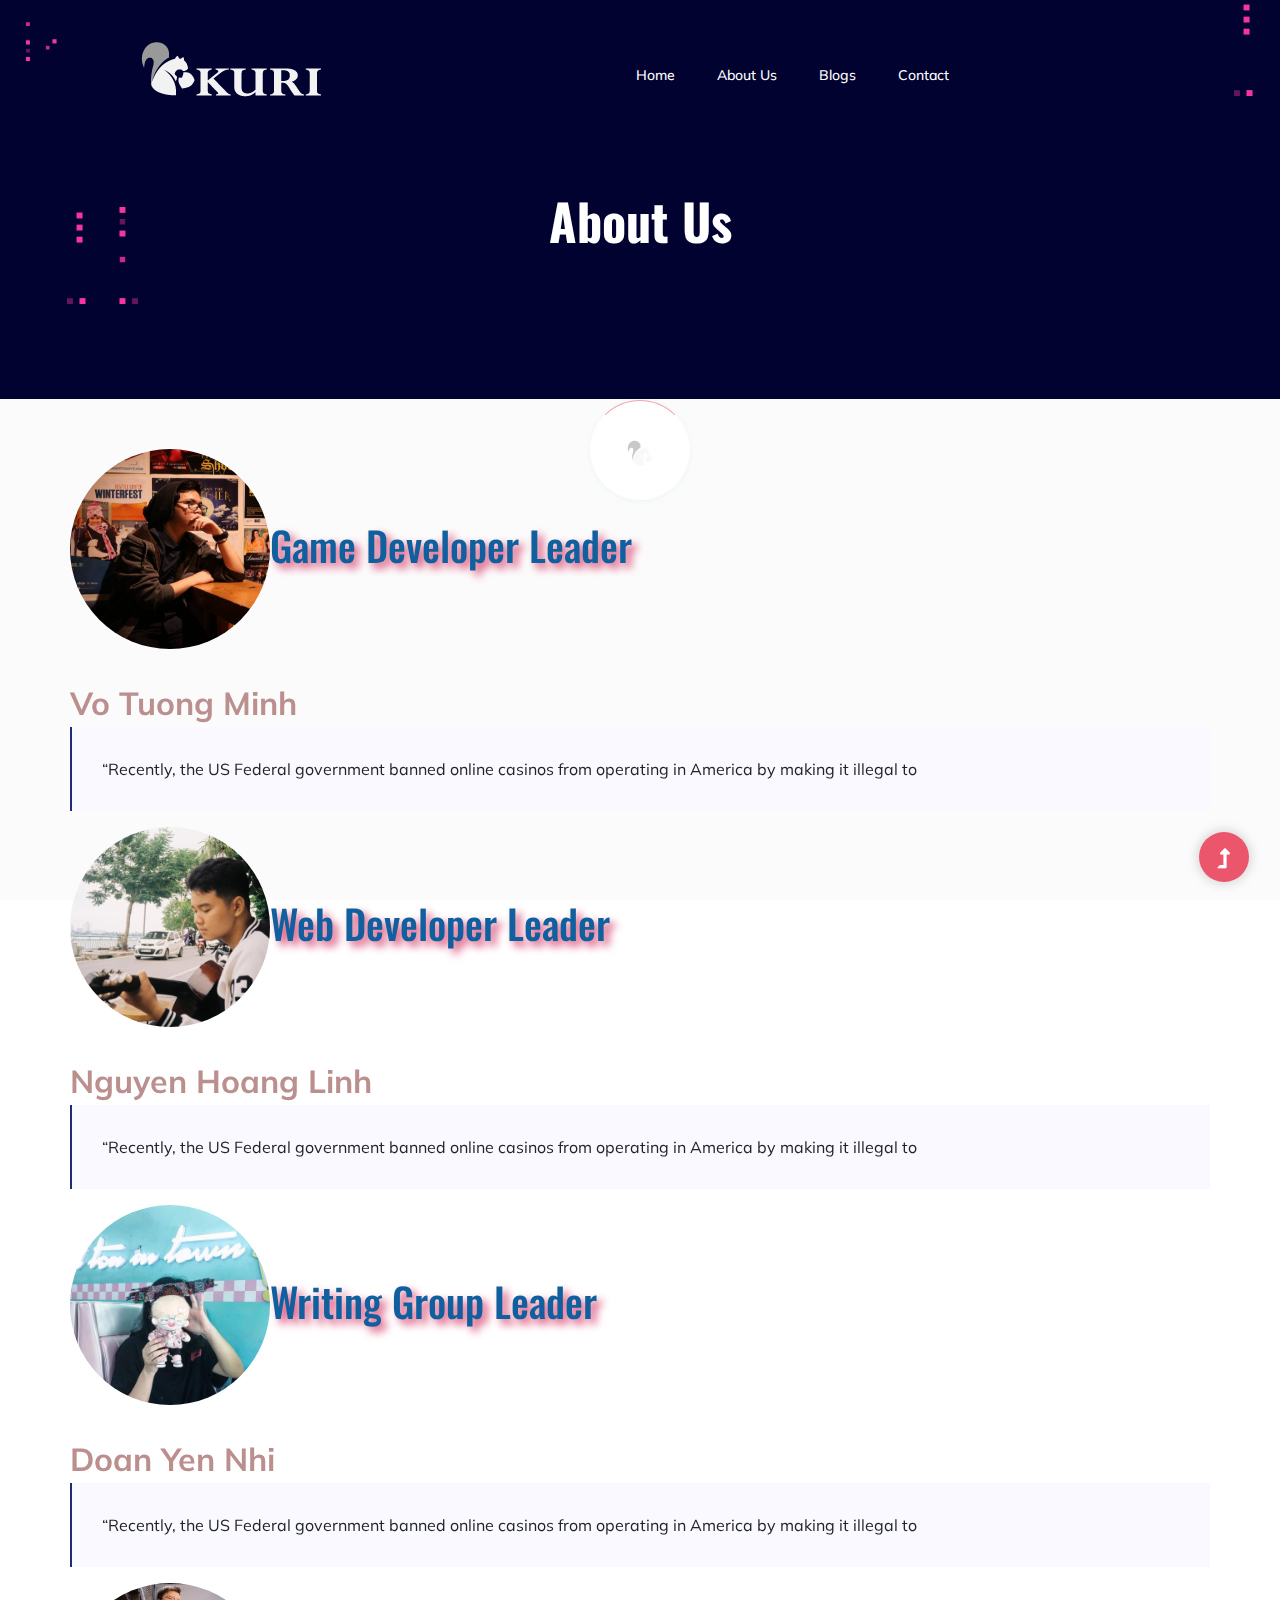
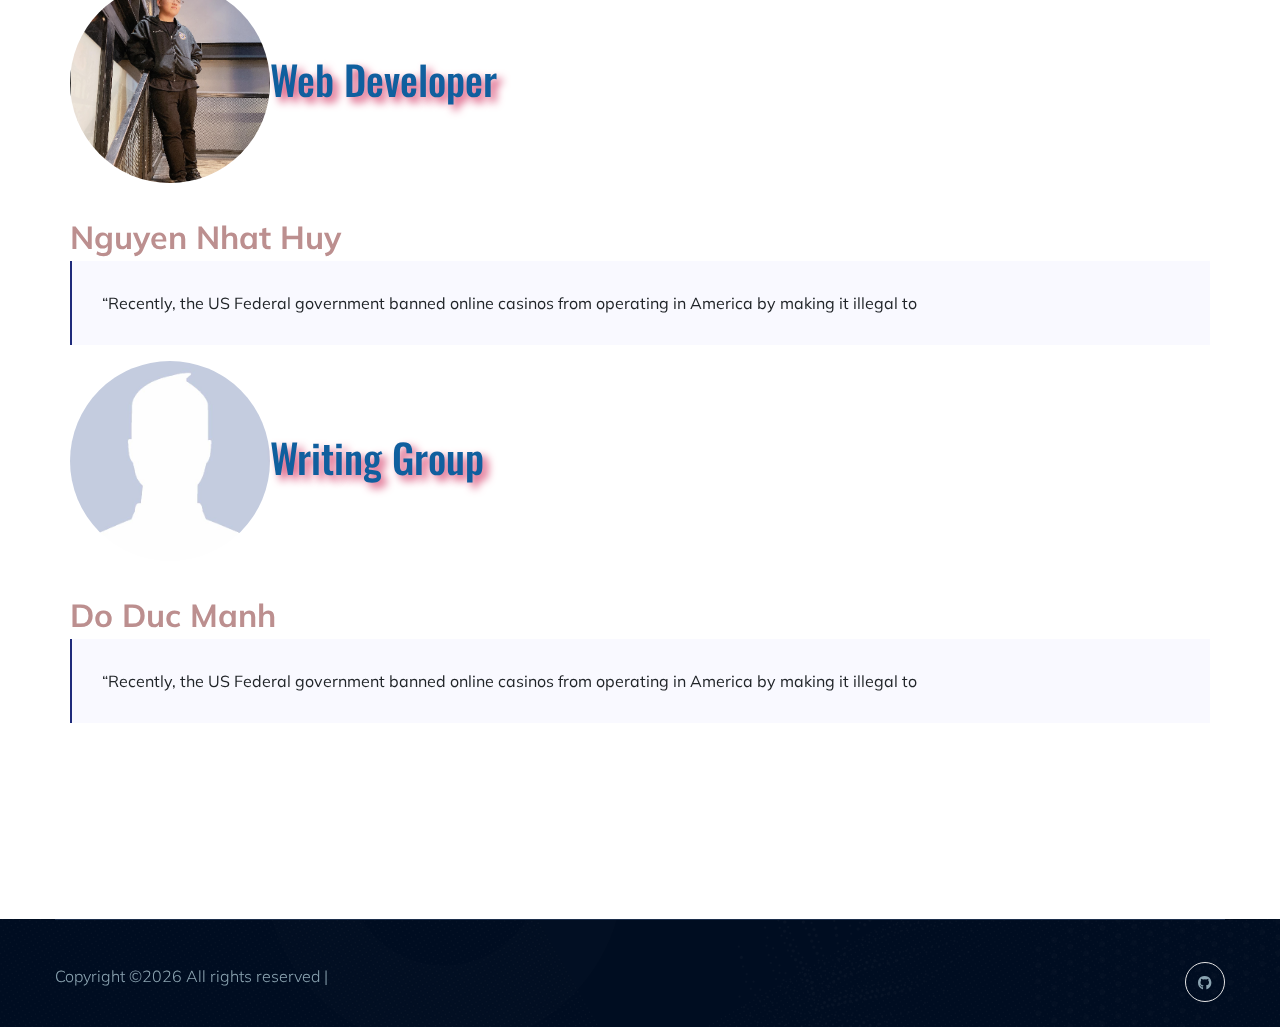
==== commit ed32da95: "add file kuri_style.css" ====
--- a/about.html
+++ b/about.html
@@ -7,7 +7,7 @@
         <meta name="description" content="">
         <meta name="viewport" content="width=device-width, initial-scale=1">
         <link rel="manifest" href="site.webmanifest">
-		<link rel="shortcut icon" type="image/x-icon" href="assets/img/favicon.ico">
+		<link rel="shortcut icon" type="image/x-icon" href="assets/kuri photos/BW-darkx150px.ico">
 
 		<!-- CSS here -->
             <link rel="stylesheet" href="assets/css/bootstrap.min.css">
@@ -21,6 +21,7 @@
             <link rel="stylesheet" href="assets/css/slick.css">
             <link rel="stylesheet" href="assets/css/nice-select.css">
             <link rel="stylesheet" href="assets/css/style.css">
+            <link rel="stylesheet" href="assets/css/kuri_style.css">
    </head>
 
    <body>
@@ -30,7 +31,7 @@
            <div class="preloader-inner position-relative">
                <div class="preloader-circle"></div>
                <div class="preloader-img pere-text">
-                   <img style="width: 35px; height: 35px;" src="assets/img/kuri photos/Kuri_BW-light.ico" alt="">
+                   <img class="preloadicon" src="assets/img/kuri photos/Kuri_BW-light.ico" alt="">
                </div>
            </div>
        </div>
@@ -46,7 +47,7 @@
                            <!-- Logo -->
                            <div class="col-xl-2 col-lg-1 col-md-1">
                                <div class="logo">
-                                   <a href="index.html"><img style="width: 273px; height: 150px;" src="assets/img/kuri photos/Inline Logo BW-lightx150px.png" alt=""></a>
+                                   <a href="index.html"><img class="kuri_logonavbar" src="assets/img/kuri photos/Inline Logo BW-lightx150px.png" alt=""></a>
                                </div>
                            </div>
                            <div class="col-xl-8 col-lg-8 col-md-8">
@@ -112,35 +113,39 @@
                                      -->
                         <div class="testimonial-founder d-flex align-items-center mb-30">
                             <div class="founder-img">
-                                <img style="border-radius: 50%; width: 200px; height: 200px;" src="assets/img/about us pic/img-3.png" alt="">
-                            </div>
-                            <div class="founder-text">
-                                <span style="color:rosybrown ; font-size: xx-large; text-align: center; ">Vo Tuong Minh</span>
-                                <h1 style="color:#105F9E; text-align: center; text-shadow: 5px 5px 8px #D6426D; font-size: larger; ">Game Developer Leader</h1>
-                            </div>
-                        </div>
-                        <div class="row">
-                            <div class="col-lg-12">
-                                <blockquote class="generic-blockquote">
-                                    “Recently, the US Federal government banned online casinos from operating in America by
-                                    making it illegal to
+                                <img class="avapic" src="assets/img/about us pic/img-3.png" alt="">
+                                
+                            </div>
+                            <div class="founder-text">
+                                <h1 class="aboutusheader">Game Developer Leader</h1>
+                            </div>
                             
+                        </div>
+                        <div class="row">
+                            <div class="col-lg-12">
+                                <span class = "aboutusname">Vo Tuong Minh</span> 
+                                <blockquote class="generic-blockquote">
+                                    “Recently, the US Federal government banned online casinos from operating in America by
+                                    making it illegal to
+                            
                                 </blockquote>
                             </div>
                         </div>
                         
                         <div class="testimonial-founder d-flex align-items-center mb-30">
                             <div class="founder-img">
-                                <img style="border-radius: 50%; width: 200px; height: 200px;" src="assets/img/about us pic/img-4.jpg" alt="">
-                            </div>
-                            <div class="founder-text">
-                                <span style="color:rosybrown ; font-size: xx-large; text-align: center; ">Nguyen Hoang Linh</span>
-                                <h1 style="color:#105F9E; text-align: center; text-shadow: 5px 5px 8px #D6426D; font-size: larger; ">Web Developer Leader</h1>
-                            </div>
-                        </div>
-                        <div class="row">
-                            <div class="col-lg-12">
-                                <blockquote class="generic-blockquote">
+                                <img class="avapic" src="assets/img/about us pic/img-4.jpg" alt="">
+                            </div>
+                            <div class="founder-text">
+                                
+                                <h1 class="aboutusheader">Web Developer Leader</h1>
+                            </div>
+                        </div>
+                        <div class="row">
+                            <div class="col-lg-12">
+                                <span class = "aboutusname">Nguyen Hoang Linh</span>
+                                <blockquote class="generic-blockquote">
+
                                     “Recently, the US Federal government banned online casinos from operating in America by
                                     making it illegal to
                                     
@@ -149,15 +154,16 @@
                         </div>
                         <div class="testimonial-founder d-flex align-items-center mb-30">
                             <div class="founder-img">
-                                <img style="border-radius: 50%; width: 200px; height: 200px;" src="assets/img/about us pic/img1.jpg" alt="">
-                            </div>
-                            <div class="founder-text">
-                                <span style="color:rosybrown ; font-size: xx-large; text-align: center; ">Doan Yen Nhi</span>
-                                <h1 style="color:#105F9E; text-align: center; text-shadow: 5px 5px 8px #D6426D; font-size: larger; ">Writing Group Leader</h1>
-                            </div>
-                        </div>
-                        <div class="row">
-                            <div class="col-lg-12">
+                                <img class="avapic" src="assets/img/about us pic/img1.jpg" alt="">
+                            </div>
+                            <div class="founder-text">
+                              
+                                <h1 class="aboutusheader">Writing Group Leader</h1>
+                            </div>
+                        </div>
+                        <div class="row">
+                            <div class="col-lg-12">
+                                <span class = "aboutusname">Doan Yen Nhi</span>
                                 <blockquote class="generic-blockquote">
                                     “Recently, the US Federal government banned online casinos from operating in America by
                                     making it illegal to
@@ -167,15 +173,16 @@
                         </div>
                         <div class="testimonial-founder d-flex align-items-center mb-30">
                             <div class="founder-img">
-                                <img style="border-radius: 50%; width: 200px; height: 200px;" src="assets/img/about us pic/img-2.png" alt="">
-                            </div>
-                            <div class="founder-text">
-                                <span style="color:rosybrown ; font-size: xx-large; text-align: center; ">Nguyen Nhat Huy</span>
-                                <h1 style="color:#105F9E; text-align: center; text-shadow: 5px 5px 8px #D6426D; font-size: larger; ">Web Developer</h1>
-                            </div>
-                        </div>
-                        <div class="row">
-                            <div class="col-lg-12">
+                                <img class="avapic" src="assets/img/about us pic/img-2.png" alt="">
+                            </div>
+                            <div class="founder-text">
+                               
+                                <h1 class="aboutusheader">Web Developer</h1>
+                            </div>
+                        </div>
+                        <div class="row">
+                            <div class="col-lg-12">
+                                <span class = "aboutusname">Nguyen Nhat Huy</span>
                                 <blockquote class="generic-blockquote">
                                     “Recently, the US Federal government banned online casinos from operating in America by
                                     making it illegal to
@@ -186,15 +193,16 @@
 
                         <div class="testimonial-founder d-flex align-items-center mb-30">
                             <div class="founder-img">
-                                <img style="border-radius: 50%; width: 200px; height: 200px;" src="assets/img/about us pic/img-5.jpg" alt="">
-                            </div>
-                            <div class="founder-text">
-                                <span style="color:rosybrown ; font-size: xx-large; text-align: center; ">Do Duc Manh</span>
-                                <h1 style="color:#105F9E; text-align: center; text-shadow: 5px 5px 8px #D6426D; font-size: larger; ">Writing Group</h1>
-                            </div>
-                        </div>
-                        <div class="row">
-                            <div class="col-lg-12">
+                                <img class="avapic" src="assets/img/about us pic/img-5.jpg" alt="">
+                            </div>
+                            <div class="founder-text">
+                                
+                                <h1 class="aboutusheader">Writing Group</h1>
+                            </div>
+                        </div>
+                        <div class="row">
+                            <div class="col-lg-12">
+                                <span class = "aboutusname">Do Duc Manh</span>
                                 <blockquote class="generic-blockquote">
                                     “Recently, the US Federal government banned online casinos from operating in America by
                                     making it illegal to
--- a/assets/css/kuri_style.css
+++ b/assets/css/kuri_style.css
@@ -0,0 +1,94 @@
+.preloadicon{
+    width: 35px; 
+    height: 35px;
+}
+
+
+.kuri_logonavbar{
+    width: 273px; 
+    height: 150px;
+}
+
+.kurititle{
+    color:#D6426D;
+    text-shadow: 5px 5px 8px #105F9E;
+    text-align: center;
+}
+
+.kurititle2{
+    font-family: 'Patrick Hand', cursive; color:#105F9E;
+    text-align: center; 
+    font-size: xxx-large;
+    text-shadow: 5px 5px 8px #D6426D;
+}
+
+.welcometext{
+    text-align:center; 
+    font-weight: bold; 
+    font-size: large;
+}
+
+
+.avapic{
+    border-radius: 50%; 
+    width: 200px; 
+    height: 200px;
+}
+
+
+h1.aboutusheader{
+    color:#105F9E;  
+    text-shadow: 5px 5px 8px #D6426D; 
+    text-align: center;
+}
+
+span.aboutusname{
+    color:rosybrown ; 
+    font-size: xx-large; 
+    text-align: center; 
+    font-weight: bolder;
+}
+
+
+.mySlides {display:none;}
+
+.dot {
+    margin-top: 100px;
+    cursor: pointer;
+    height: 15px;
+    width: 15px;
+    margin: 0 2px;
+    background-color: #bbb;
+    border-radius: 50%;
+    display: inline-block;
+    transition: background-color 0.6s ease;
+    }
+
+.active, .dot:hover {
+background-color: #717171;
+}
+            
+.block {
+    margin-top: 30px;
+    display: block;
+    height: 100px;
+    width: 100%;
+    border: none;
+    background-color: indianred;
+    color: white;
+    padding: 14px 28px;
+    font-size: 16px;
+    cursor: pointer;
+    text-align: center;
+    }
+
+.block:hover {
+    background-color:lavender;
+    color: black;
+}
+
+h1.gametitle{
+    color: darkcyan; 
+    text-align: center; 
+    font-family:'Gill Sans', 'Gill Sans MT', Calibri, 'Trebuchet MS', sans-serif;
+}
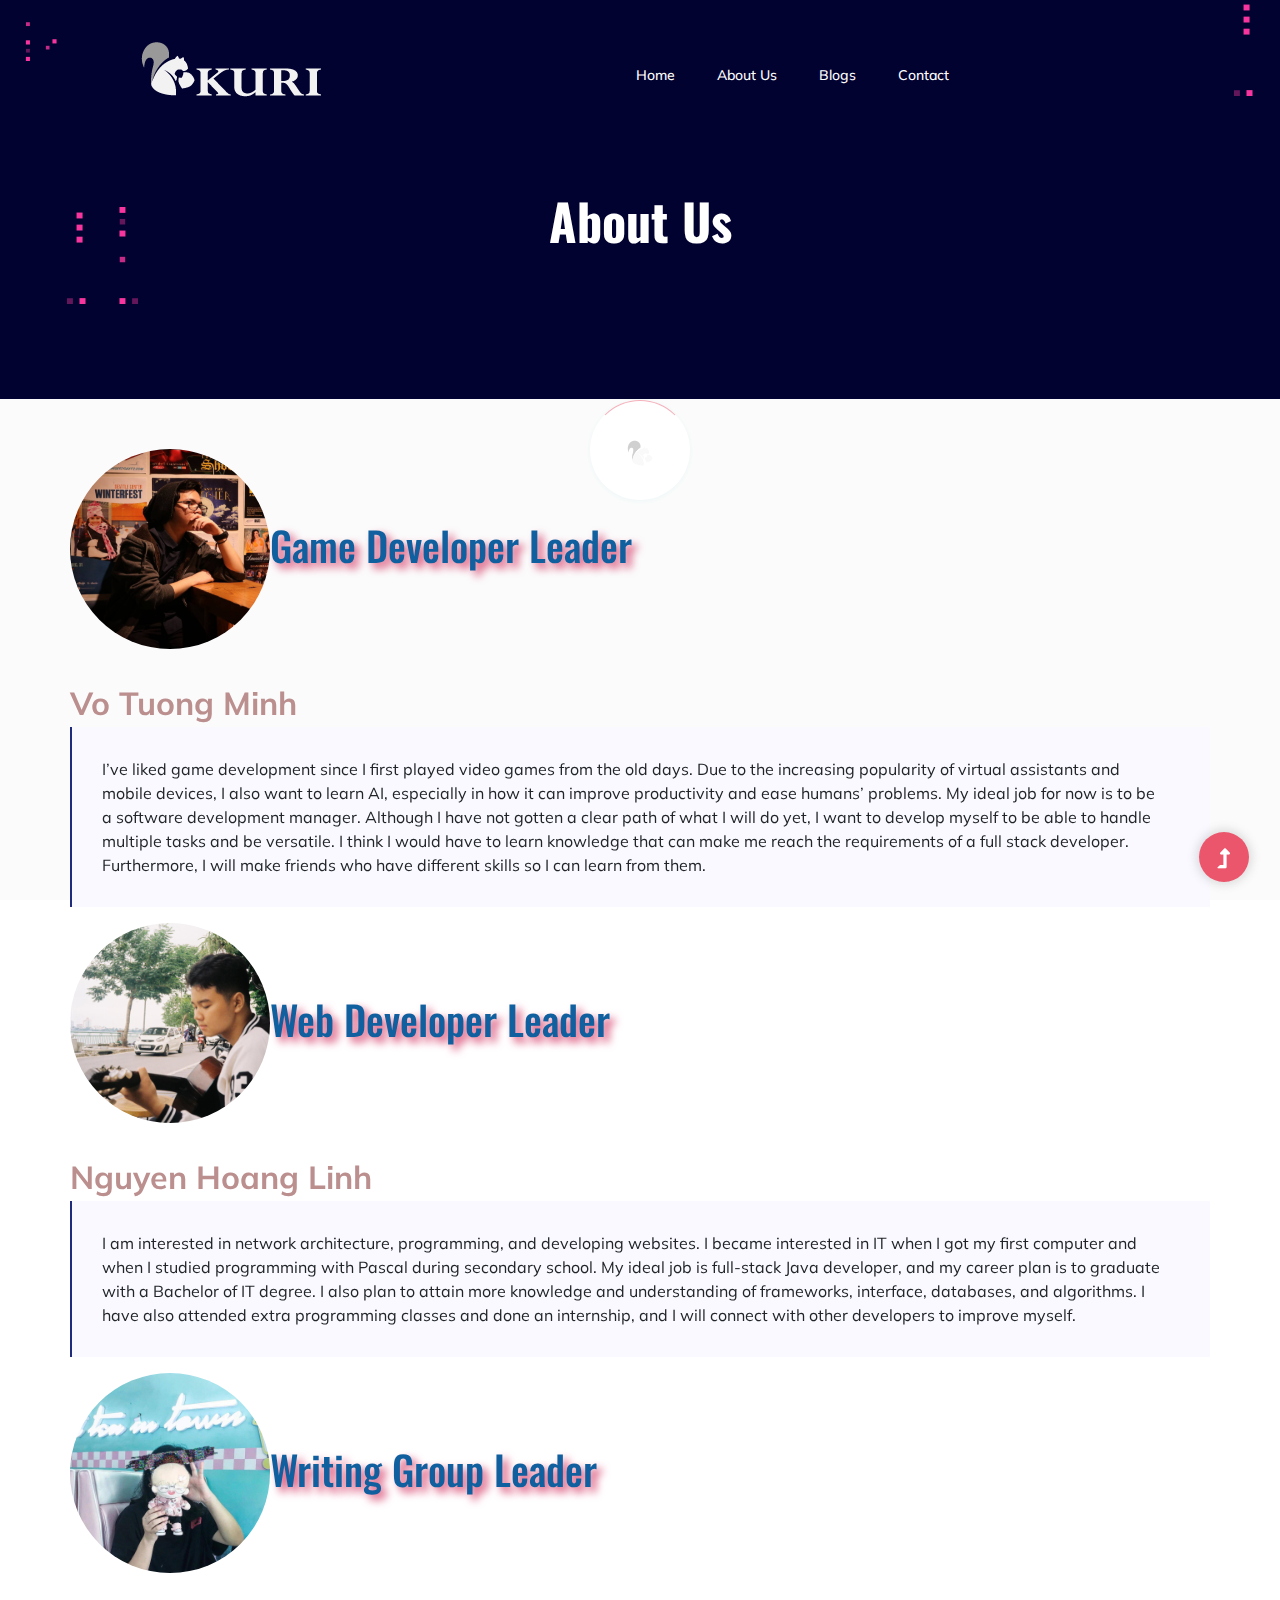
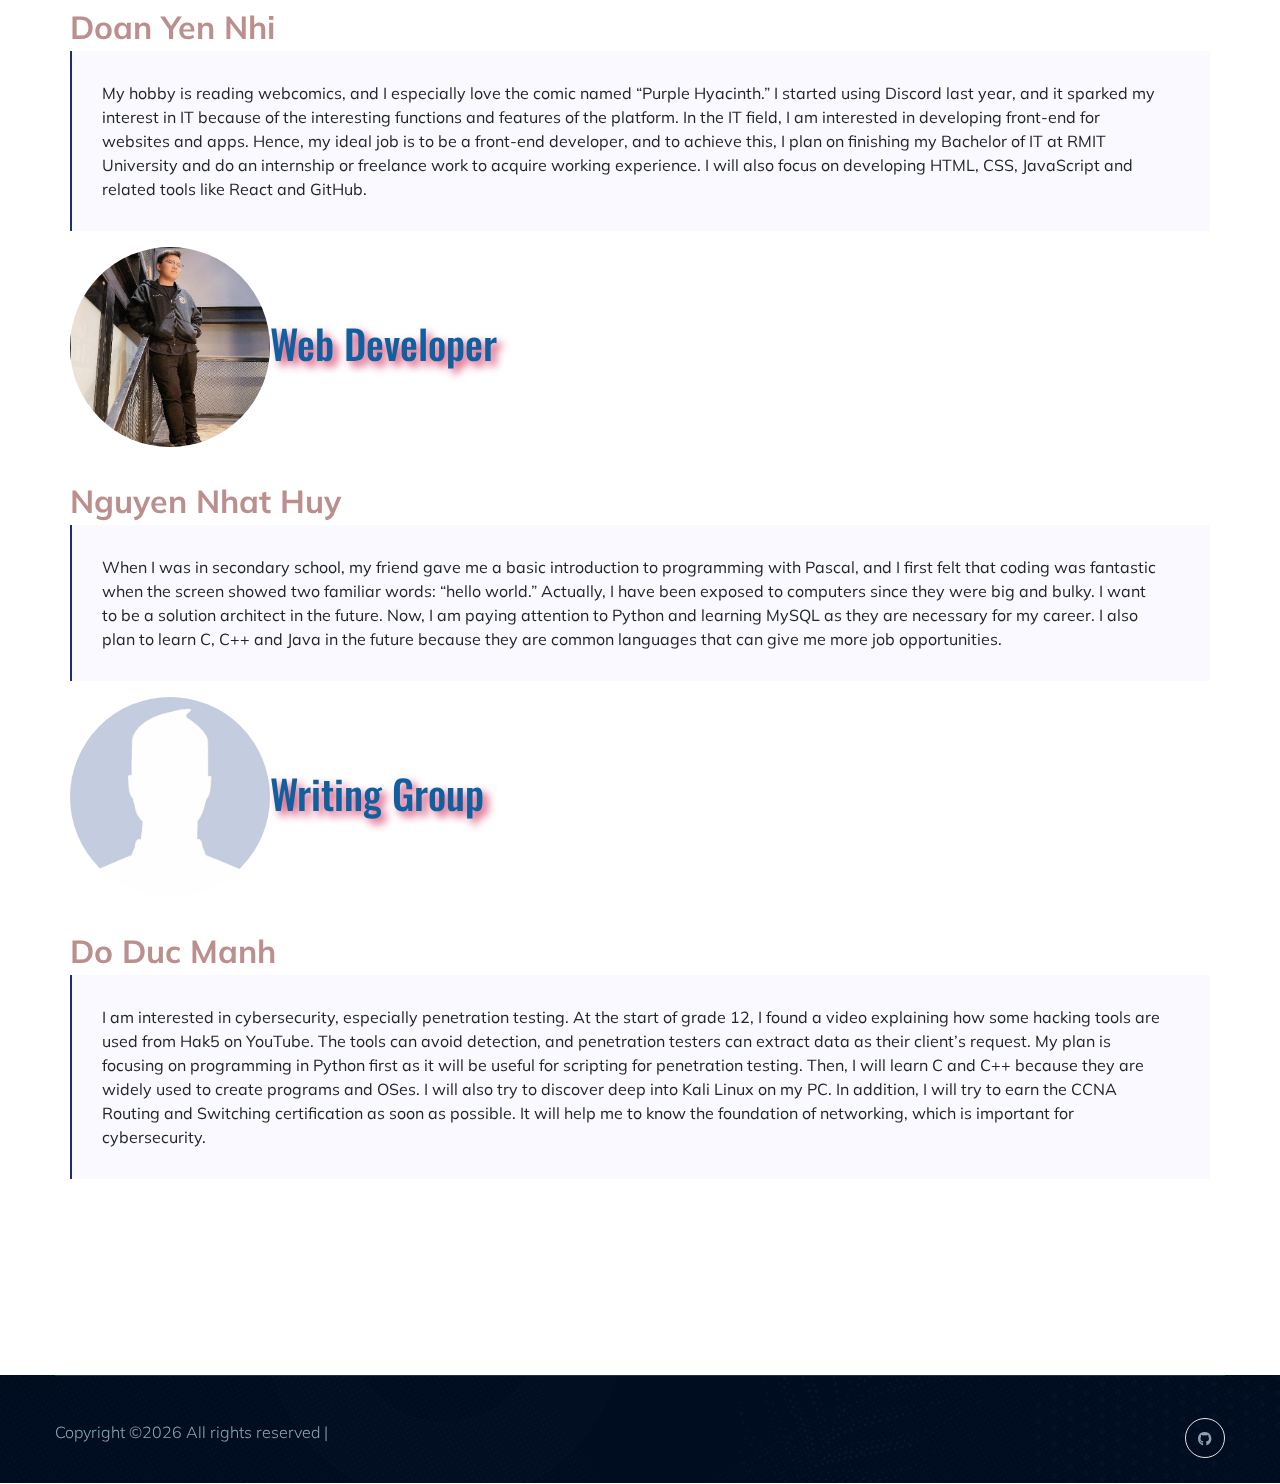
==== commit ee3f8528: "update about us, css, feedback, skill and jobs." ====
--- a/about.html
+++ b/about.html
@@ -125,8 +125,7 @@
                             <div class="col-lg-12">
                                 <span class = "aboutusname">Vo Tuong Minh</span> 
                                 <blockquote class="generic-blockquote">
-                                    “Recently, the US Federal government banned online casinos from operating in America by
-                                    making it illegal to
+                                    I’ve liked game development since I first played video games from the old days. Due to the increasing popularity of virtual assistants and mobile devices, I also want to learn AI, especially in how it can improve productivity and ease humans’ problems. My ideal job for now is to be a software development manager. Although I have not gotten a clear path of what I will do yet, I want to develop myself to be able to handle multiple tasks and be versatile. I think I would have to learn knowledge that can make me reach the requirements of a full stack developer. Furthermore, I will make friends who have different skills so I can learn from them.
                             
                                 </blockquote>
                             </div>
@@ -145,10 +144,7 @@
                             <div class="col-lg-12">
                                 <span class = "aboutusname">Nguyen Hoang Linh</span>
                                 <blockquote class="generic-blockquote">
-
-                                    “Recently, the US Federal government banned online casinos from operating in America by
-                                    making it illegal to
-                                    
+                                    I am interested in network architecture, programming, and developing websites. I became interested in IT when I got my first computer and when I studied programming with Pascal during secondary school. My ideal job is full-stack Java developer, and my career plan is to graduate with a Bachelor of IT degree. I also plan to attain more knowledge and understanding of frameworks, interface, databases, and algorithms. I have also attended extra programming classes and done an internship, and I will connect with other developers to improve myself.
                                 </blockquote>
                             </div>
                         </div>
@@ -165,8 +161,7 @@
                             <div class="col-lg-12">
                                 <span class = "aboutusname">Doan Yen Nhi</span>
                                 <blockquote class="generic-blockquote">
-                                    “Recently, the US Federal government banned online casinos from operating in America by
-                                    making it illegal to
+                                    My hobby is reading webcomics, and I especially love the comic named “Purple Hyacinth.” I started using Discord last year, and it sparked my interest in IT because of the interesting functions and features of the platform. In the IT field, I am interested in developing front-end for websites and apps. Hence, my ideal job is to be a front-end developer, and to achieve this, I plan on finishing my Bachelor of IT at RMIT University and do an internship or freelance work to acquire working experience. I will also focus on developing HTML, CSS, JavaScript and related tools like React and GitHub.
                                    
                                 </blockquote>
                             </div>
@@ -184,8 +179,7 @@
                             <div class="col-lg-12">
                                 <span class = "aboutusname">Nguyen Nhat Huy</span>
                                 <blockquote class="generic-blockquote">
-                                    “Recently, the US Federal government banned online casinos from operating in America by
-                                    making it illegal to
+                                    When I was in secondary school, my friend gave me a basic introduction to programming with Pascal, and I first felt that coding was fantastic when the screen showed two familiar words: “hello world.” Actually, I have been exposed to computers since they were big and bulky. I want to be a solution architect in the future. Now, I am paying attention to Python and learning MySQL as they are necessary for my career. I also plan to learn C, C++ and Java in the future because they are common languages that can give me more job opportunities. 
                                    
                                 </blockquote>
                             </div>
@@ -204,8 +198,7 @@
                             <div class="col-lg-12">
                                 <span class = "aboutusname">Do Duc Manh</span>
                                 <blockquote class="generic-blockquote">
-                                    “Recently, the US Federal government banned online casinos from operating in America by
-                                    making it illegal to
+                                    I am interested in cybersecurity, especially penetration testing. At the start of grade 12, I found a video explaining how some hacking tools are used from Hak5 on YouTube. The tools can avoid detection, and penetration testers can extract data as their client’s request. My plan is focusing on programming in Python first as it will be useful for scripting for penetration testing. Then, I will learn C and C++ because they are widely used to create programs and OSes. I will also try to discover deep into Kali Linux on my PC. In addition, I will try to earn the CCNA Routing and Switching certification as soon as possible. It will help me to know the foundation of networking, which is important for cybersecurity.
                                    
                                 </blockquote>
                             </div>
--- a/assets/css/kuri_style.css
+++ b/assets/css/kuri_style.css
@@ -47,8 +47,16 @@
     font-size: xx-large; 
     text-align: center; 
     font-weight: bolder;
+    
 }
 
+span.feedbackname{
+    color:rosybrown ; 
+    font-size: xx-large; 
+    text-align: center; 
+    font-weight: bolder;
+    margin-left: 20px;
+}
 
 .mySlides {display:none;}
 
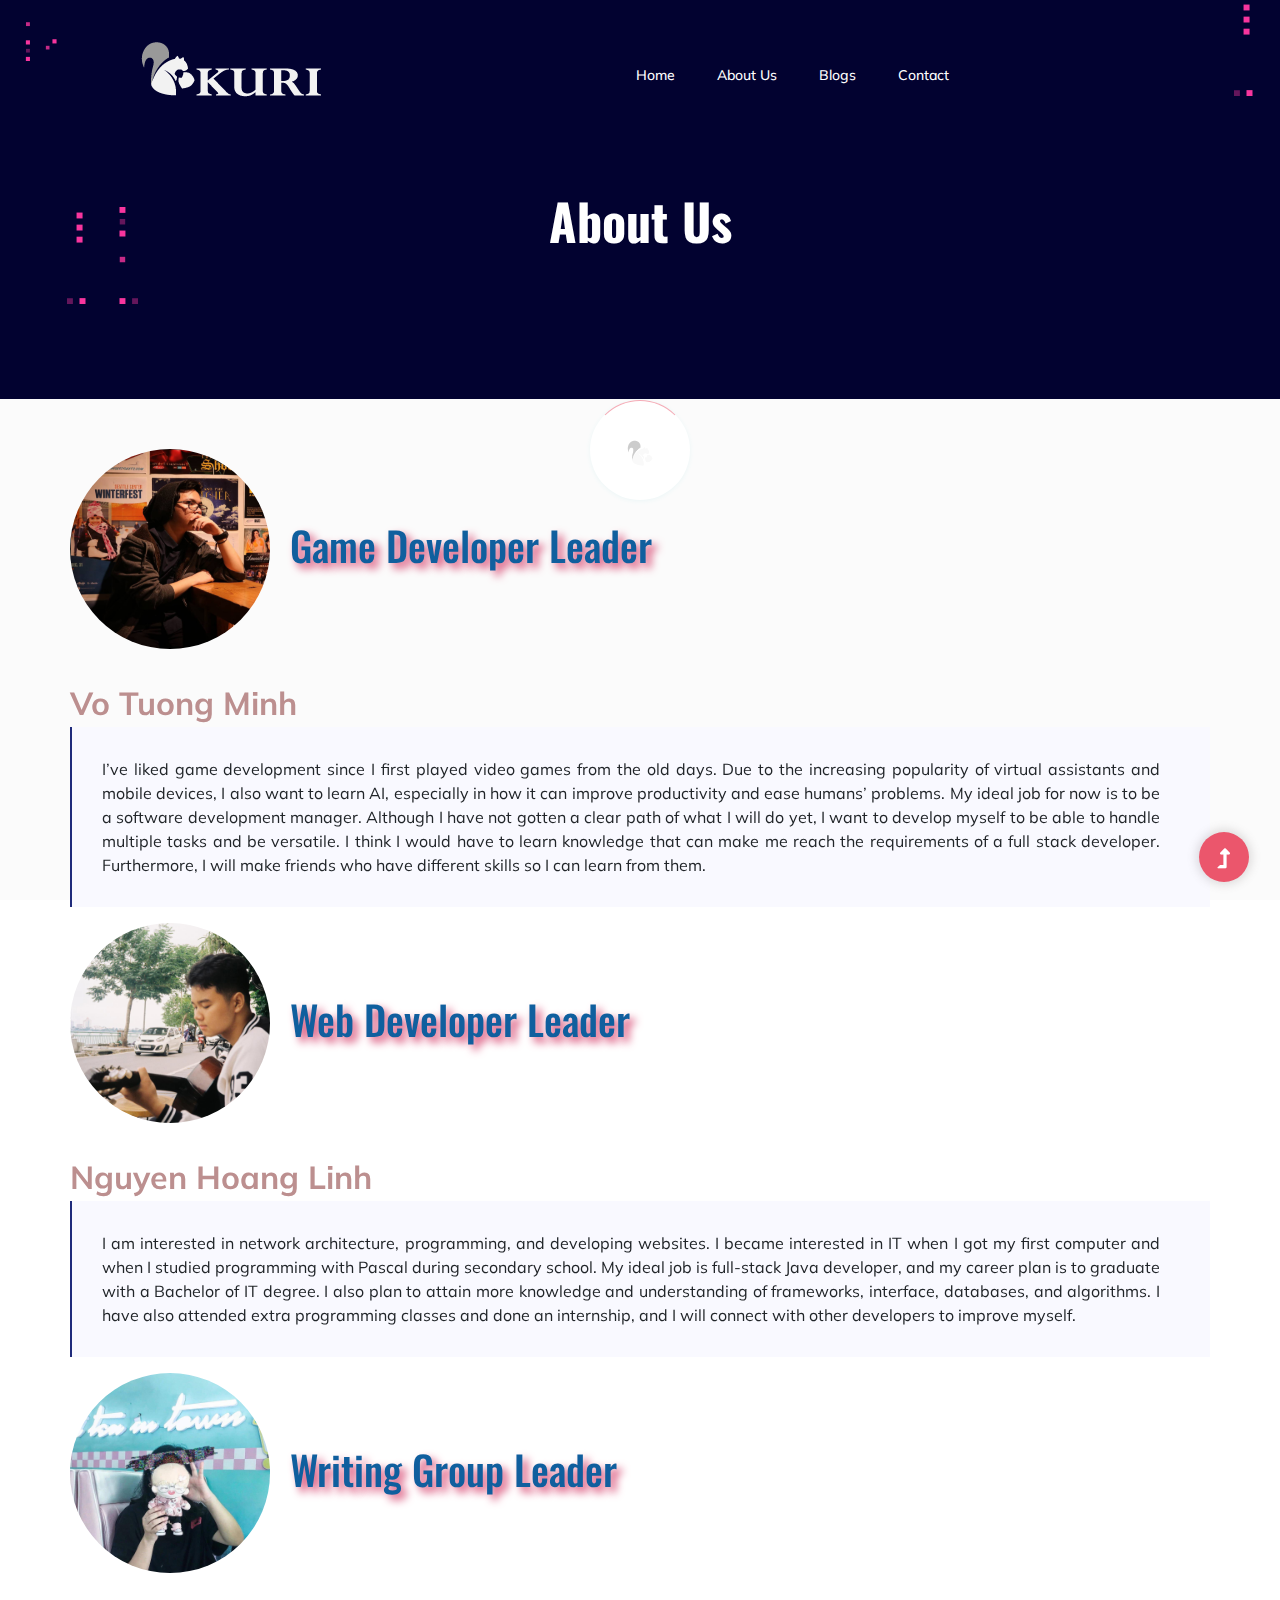
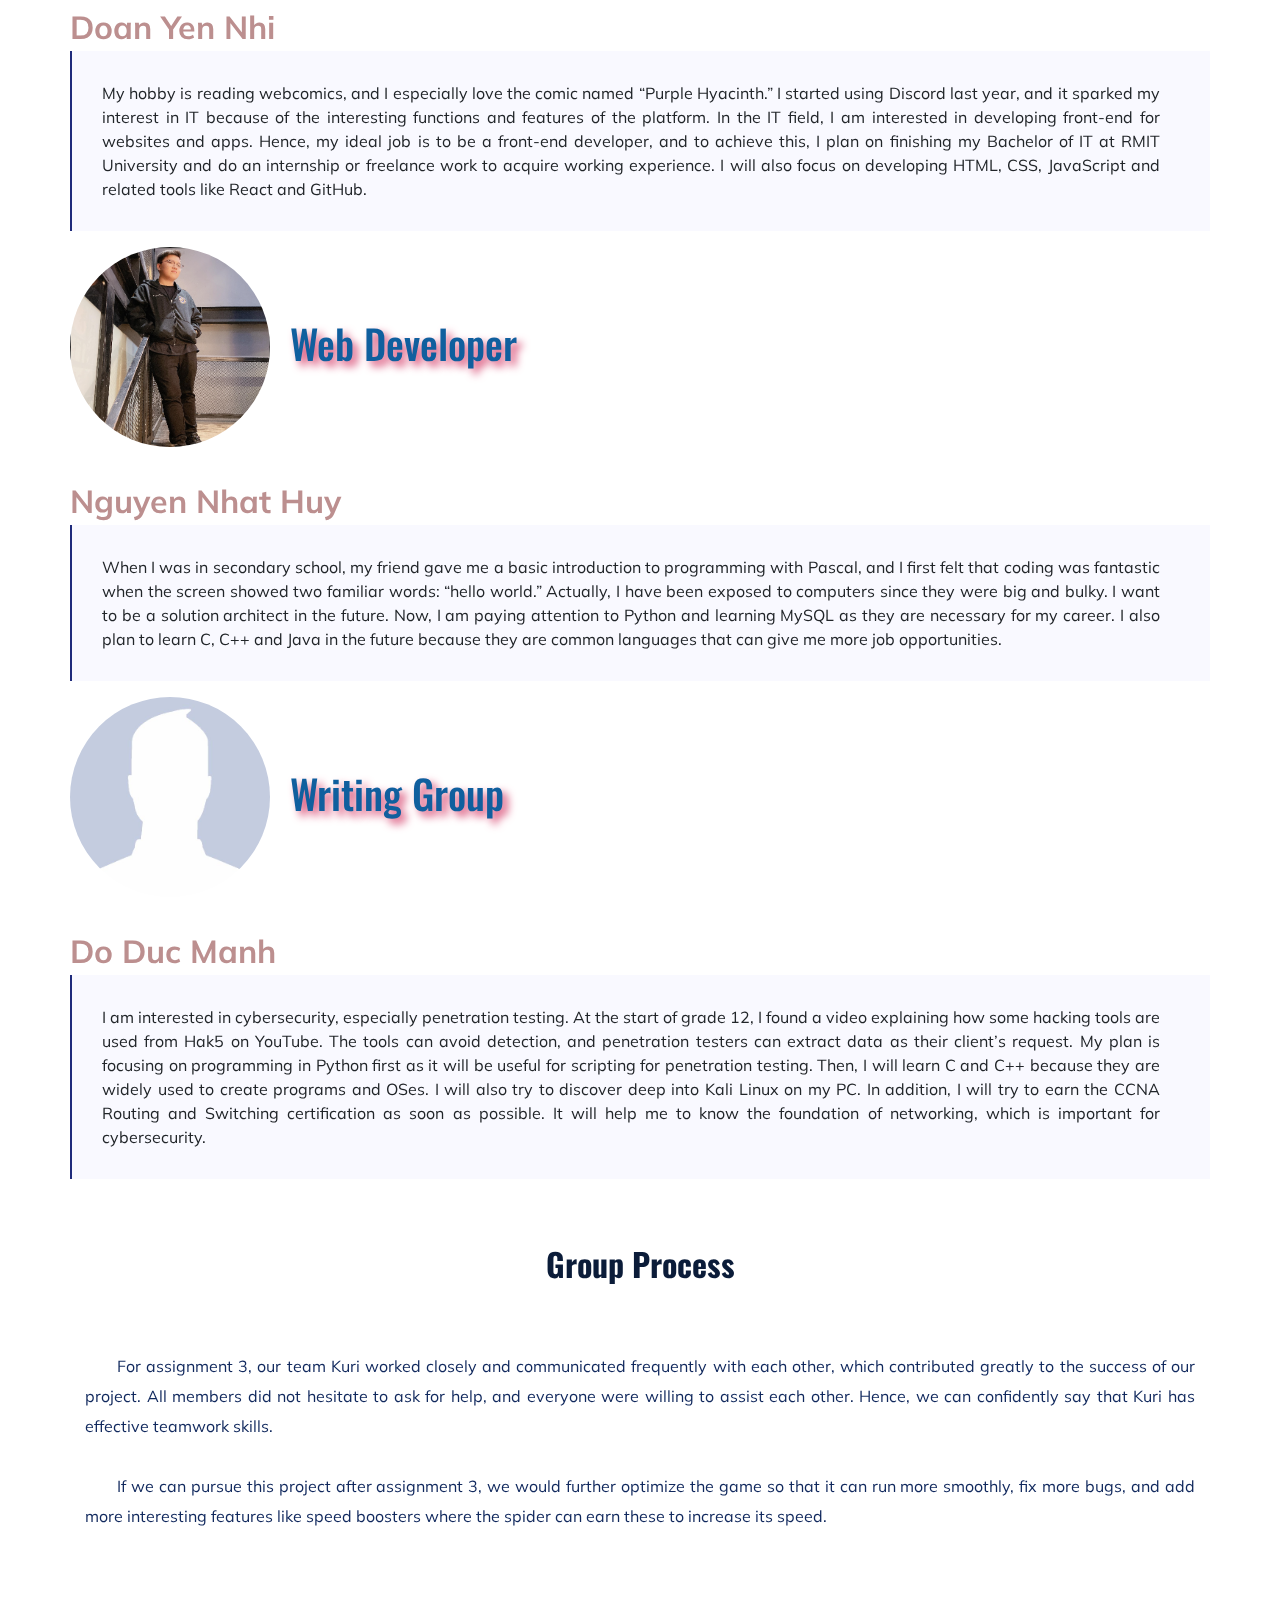
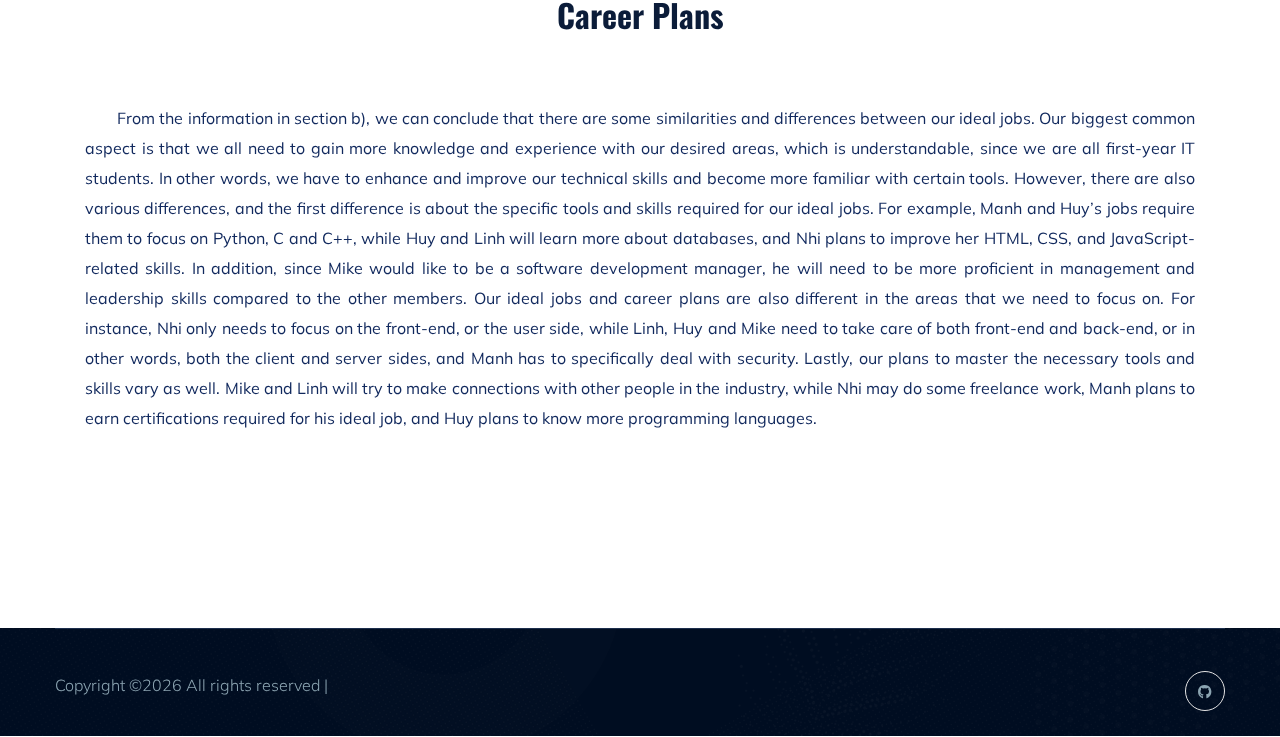
==== commit 0ad535c0: "update 7 blogs" ====
--- a/about.html
+++ b/about.html
@@ -206,8 +206,29 @@
 
 
 
+
+
+
                         
                                 
+                    </div>
+
+                    <div class="col-xl-12">
+                        <div class="hero-cap text-center pt-50">
+                            <h2 class="vkl">Group Process</h2>
+                        </div>
+                        <p class="aboutusp"> <br><br>&emsp;&emsp;For assignment 3, our team Kuri worked closely and communicated frequently with each other, which contributed greatly to the success of our project. All members did not hesitate to ask for help, and everyone were willing to assist each other. Hence, we can confidently say that Kuri has effective teamwork skills.
+                            <br><br>&emsp;&emsp;If we can pursue this project after assignment 3, we would further optimize the game so that it can run more smoothly, fix more bugs, and add more interesting features like speed boosters where the spider can earn these to increase its speed. 
+                            </p>
+                    </div>
+
+                    
+                    <div class="col-xl-12">
+                        <div class="hero-cap text-center pt-50">
+                            <h2 class="vkl">Career Plans</h2>
+                        </div>
+                        <p class="aboutusp"> <br><br>&emsp;&emsp;From the information in section b), we can conclude that there are some similarities and differences between our ideal jobs. Our biggest common aspect is that we all need to gain more knowledge and experience with our desired areas, which is understandable, since we are all first-year IT students. In other words, we have to enhance and improve our technical skills and become more familiar with certain tools. However, there are also various differences, and the first difference is about the specific tools and skills required for our ideal jobs. For example, Manh and Huy’s jobs require them to focus on Python, C and C++, while Huy and Linh will learn more about databases, and Nhi plans to improve her HTML, CSS, and JavaScript-related skills. In addition, since Mike would like to be a software development manager, he will need to be more proficient in management and leadership skills compared to the other members. Our ideal jobs and career plans are also different in the areas that we need to focus on. For instance, Nhi only needs to focus on the front-end, or the user side, while Linh, Huy and Mike need to take care of both front-end and back-end, or in other words, both the client and server sides, and Manh has to specifically deal with security. Lastly, our plans to master the necessary tools and skills vary as well. Mike and Linh will try to make connections with other people in the industry, while Nhi may do some freelance work, Manh plans to earn certifications required for his ideal job, and Huy plans to know more programming languages.
+                            </p>
                     </div>
                     
                </div>
--- a/assets/css/kuri_style.css
+++ b/assets/css/kuri_style.css
@@ -15,19 +15,19 @@
     text-align: center;
 }
 
+.kuri-welcome {
+    color: #FFFFFF;
+    font-size: small;
+    text-align: center;
+    padding-top: 2rem;
+}
+
 .kurititle2{
-    font-family: 'Patrick Hand', cursive; color:#105F9E;
+    font-family: sans-serif; color:#105F9E;
     text-align: center; 
-    font-size: xxx-large;
+    font-size: x-large;
     text-shadow: 5px 5px 8px #D6426D;
 }
-
-.welcometext{
-    text-align:center; 
-    font-weight: bold; 
-    font-size: large;
-}
-
 
 .avapic{
     border-radius: 50%; 
@@ -40,6 +40,7 @@
     color:#105F9E;  
     text-shadow: 5px 5px 8px #D6426D; 
     text-align: center;
+    padding-left: 20px;
 }
 
 span.aboutusname{
@@ -100,3 +101,98 @@
     text-align: center; 
     font-family:'Gill Sans', 'Gill Sans MT', Calibri, 'Trebuchet MS', sans-serif;
 }
+
+
+
+.skillandjob{
+    text-align: justify;
+}
+
+p.excert{
+    text-align: justify;
+}
+ul.excert{
+    text-align: justify;
+}
+
+.aboutusp{
+    text-align: justify;
+}
+
+.mySlides {display:none;}
+
+.dot {
+    margin-top: 100px;
+    cursor: pointer;
+    height: 15px;
+    width: 15px;
+    margin: 0 2px;
+    background-color: #bbb;
+    border-radius: 50%;
+    display: inline-block;
+    transition: background-color 0.6s ease;
+    }
+
+.active, .dot:hover {
+background-color: #717171;
+}
+
+.block {
+    margin-top: 30px;
+    display: block;
+    height: 100px;
+    width: 100%;
+    border: none;
+    background-color: indianred;
+    color: white;
+    padding: 14px 28px;
+    font-size: 16px;
+    cursor: pointer;
+    text-align: center;
+    }
+
+.block:hover {
+    background-color:lavender;
+    color: black;
+}
+
+a.a1{
+    color:#D6426D;
+}
+
+
+table {
+    font-family: arial, sans-serif;
+    border-collapse:collapse;
+    width: 100%;
+  }
+  
+  
+  td, th {
+    border: 1px solid #dddddd;
+    text-align: center;
+    padding: 8px;
+  }
+
+  td.border_top{
+      border-top: none;
+  }
+
+  td.left{
+      text-align: left;
+  }
+ 
+  
+.generic-blockquote{
+    text-align: justify;
+}
+
+h2.vkl{
+    font-size: xx-large;
+    font-weight: bold;
+}
+
+p.italic{
+    font-weight: inherit;
+    font-size: x-large;
+}